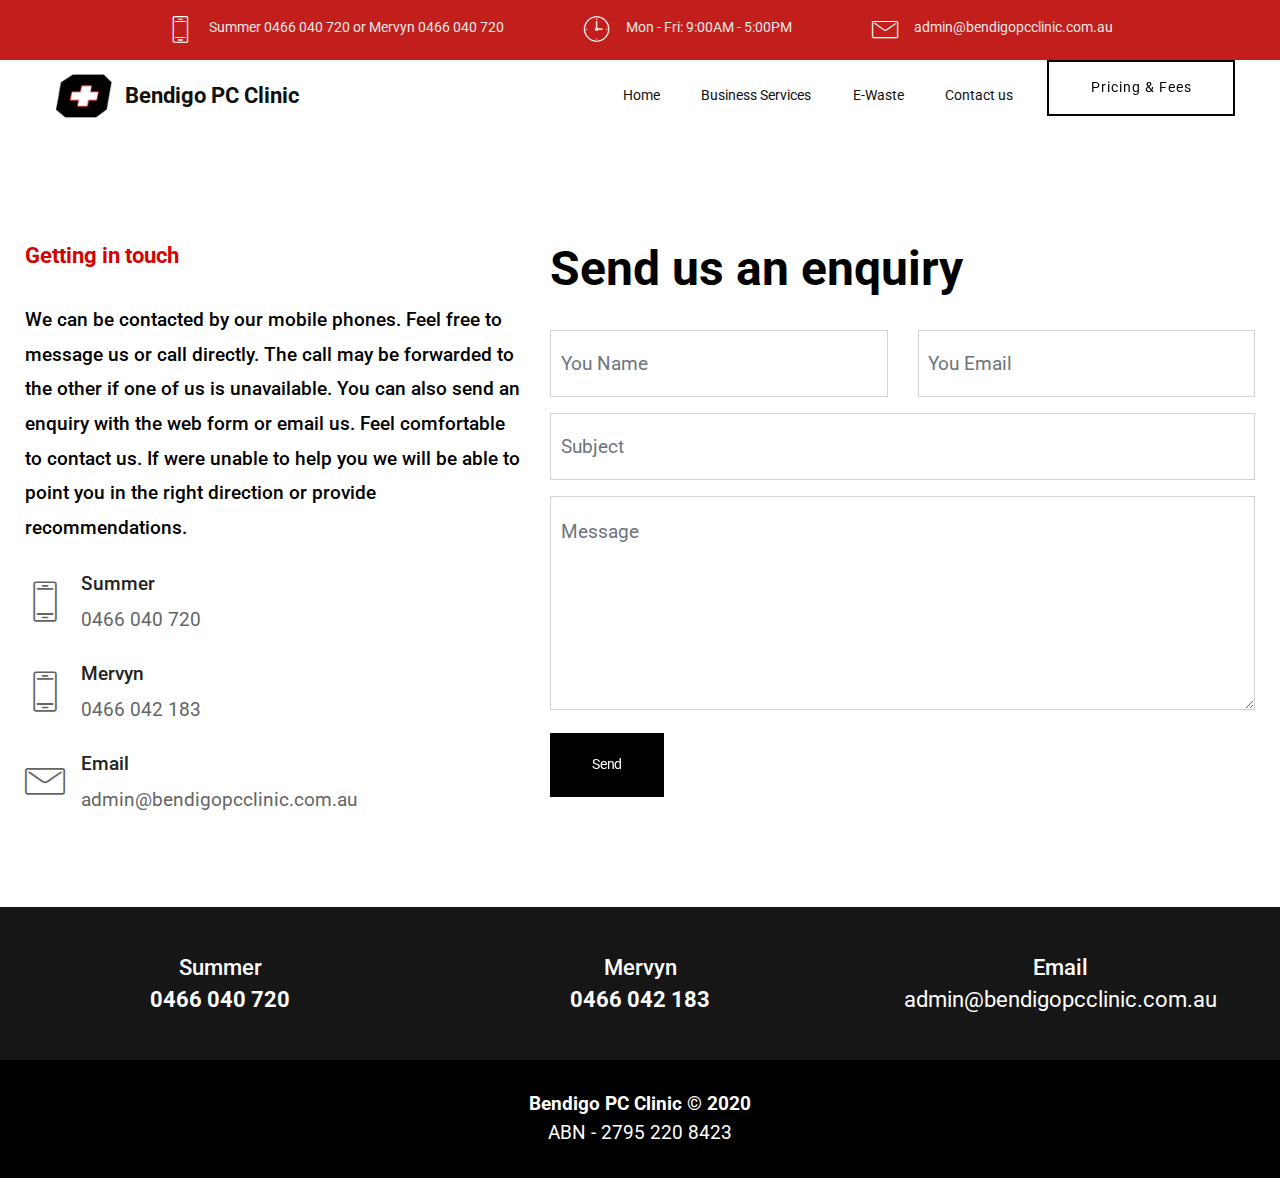
==== contact-us.html @ be0b391f "create github pages" ====
<!DOCTYPE html>
<html  >
<head>
  
  <meta charset="UTF-8">
  <meta http-equiv="X-UA-Compatible" content="IE=edge">
  
  <meta name="viewport" content="width=device-width, initial-scale=1, minimum-scale=1">
  <link rel="shortcut icon" href="assets/images/favicon-128x128.png" type="image/x-icon">
  <meta name="description" content="">
  
  
  <title>Contact our team | Bendigo PC Clinic</title>
  <link rel="stylesheet" href="assets/web/assets/mobirise-icons/mobirise-icons.css">
  <link rel="stylesheet" href="assets/tether/tether.min.css">
  <link rel="stylesheet" href="assets/bootstrap/css/bootstrap.min.css">
  <link rel="stylesheet" href="assets/bootstrap/css/bootstrap-grid.min.css">
  <link rel="stylesheet" href="assets/bootstrap/css/bootstrap-reboot.min.css">
  <link rel="stylesheet" href="assets/dropdown/css/style.css">
  <link rel="stylesheet" href="assets/theme/css/style.css">
  <link rel="stylesheet" href="assets/recaptcha.css">
  <link rel="preload" as="style" href="assets/mobirise/css/mbr-additional.css"><link rel="stylesheet" href="assets/mobirise/css/mbr-additional.css" type="text/css">
  
  
  
  
</head>
<body>
  
  <section class="extMenu5 menu cid-sizGTC4xl1" once="menu" id="extMenu2-3p">

    

    <nav class="navbar navbar-dropdown align-items-center navbar-fixed-top navbar-toggleable-sm">
        <div class="menu-content-top">



            <div class="menu-content-right">
                <div class="info-widget">
                    <span class="widget-icon mbr-iconfont mbri-mobile2" style="color: rgb(255, 255, 255); fill: rgb(255, 255, 255);"></span>
                    <div class="widget-content display-4">
                        <p class="widget-title mbr-fonts-style display-4">Summer 0466 040 720 or Mervyn 0466 040 720</p>
                    </div>
                </div>
                <div class="info-widget">
                    <span class="widget-icon mbr-iconfont mbri-clock" style="color: rgb(255, 255, 255); fill: rgb(255, 255, 255);"></span>
                    <div class="widget-content display-4">
                        <p class="widget-title mbr-fonts-style display-4">Mon - Fri: 9:00AM - 5:00PM</p>
                    </div>
                </div>
                <div class="info-widget">
                    <span class="widget-icon mbr-iconfont mbri-letter" style="color: rgb(255, 255, 255); fill: rgb(255, 255, 255);"></span>
                    <div class="widget-content mbr-fonts-style">
                        <p class="widget-title display-4">admin@bendigopcclinic.com.au</p>
                    </div>
                </div>

                











            </div>
        </div>
        <div class="menu-bottom">


            <div class="menu-logo">
                <div class="navbar-brand">
                    <span class="navbar-logo">
                        <a href="#">
                            <img src="assets/images/favicon-128x128.png" alt="" style="height: 3.5rem;">
                        </a>
                    </span>
                    <span class="navbar-caption-wrap"><a href="index.html" class="brand-name mbr-black text-black mbr-bold text-primary display-5">Bendigo PC Clinic</a></span>
                </div>
            </div>



            <div class="collapse navbar-collapse" id="navbarSupportedContent">
                <ul class="navbar-nav nav-dropdown js-float-line" data-app-modern-menu="true"><li class="nav-item">
                        <a class="nav-link link mbr-black text-black text-primary display-4" href="index.html">
                            Home</a>
                    </li>
                    

                    

                    <li class="nav-item"><a class="nav-link link mbr-black text-black text-primary display-4" href="managed-services.html">Business Services</a></li>
                    <li class="nav-item"><a class="nav-link link mbr-black text-black text-primary display-4" href="e-waste.html">E-Waste</a></li>
                    <li class="nav-item">
                        <a class="nav-link link mbr-black text-black text-primary display-4" href="page6.html">
                            Contact us</a>
                    </li></ul>

                <div class="navbar-buttons mbr-section-btn"><a class="btn btn-md btn-primary-outline display-4" href="prices-and-fees.html"> Pricing &amp; Fees</a></div>

            </div>
            <button class="navbar-toggler " type="button" data-toggle="collapse" data-target="#navbarSupportedContent" aria-controls="navbarSupportedContent" aria-expanded="false" aria-label="Toggle navigation">
                <div class="hamburger">
                    <span></span>
                    <span></span>
                    <span></span>
                    <span></span>
                </div>
            </button>







        </div>
    </nav>
</section>

<section class="extForm cid-siX5yxabyw" id="extForm21-3u">

    

    
    <div class="container">
        <div class="row justify-content-center">

            <div class="col-lg-5 col-md-12 col-sm-12 align-center">
                <h2 class="title1 mbr-fonts-style mbr-bold display-5">
                    Getting in touch</h2>
                <h3 class="mbr-section-subtitle mbr-fonts-style display-7">We can be contacted by our mobile phones. Feel free to message us or call directly. The call may be forwarded to the other if one of us is unavailable. You can also send an enquiry with the web form or email us. Feel comfortable to contact us. If were unable to help you we will be able to point you in the right direction or provide recommendations.</h3>

                <div class="ico-box">
                    <span class="pr-3 mbr-iconfont mbr-iconfont-social icon mbri-mobile2"></span>
                    <div>
                        <h4 class="mbr-fonts-style type display-7">Summer</h4>
                        <p class="mbr-fonts-style content display-7">
                            0466 040 720&nbsp; &nbsp; &nbsp; &nbsp; &nbsp; &nbsp; &nbsp;</p>
                    </div>
                </div>


                <div class="ico-box">
                    <span class="pr-3 mbr-iconfont mbr-iconfont-social icon mbri-mobile2"></span>
                    <div>
                        <h4 class="mbr-fonts-style type display-7">Mervyn</h4>
                        <p class="mbr-fonts-style content display-7">
                            0466 042 183&nbsp; &nbsp; &nbsp; &nbsp; &nbsp; &nbsp;</p>
                    </div>
                </div>


                <div class="ico-box">
                    <span class="pr-3 mbr-iconfont mbr-iconfont-social icon mbri-letter"></span>
                    <div>
                        <h4 class="mbr-fonts-style type display-7">Email</h4>
                        <p class="mbr-fonts-style content display-7">
                            admin@bendigopcclinic.com.au</p>
                    </div>
                </div>


            </div>




            <div class="col-lg-7 col-md-12 col-sm-12 align-left">
                <h2 class="title2 mbr-fonts-style mbr-bold display-2">
                    Send us an enquiry</h2>
                <div data-form-type="formoid">
                    <!---Formbuilder Form--->
                    <form action="https://mobirise.eu/" method="POST" class="mbr-form form-with-styler" data-form-title="Mobirise Form"><input type="hidden" name="email" data-form-email="true" value="D14ShxLPs2wo4+4PolYBcCFWt1PRg6qo9veFoO/crl4aTTWgiDTzRCShTAbkhNbRXZo/edVkpoVzOc4ZkZL/r80SFGCT2CKNAIBQU8fPBrcqGKm8tf2fCTn8msDH0nmN">
                        <div class="row">
                            <div hidden="hidden" data-form-alert="" class="alert alert-success col-12">Thanks for filling out the form!</div>
                            <div hidden="hidden" data-form-alert-danger="" class="alert alert-danger col-12">
                            </div>
                        </div>
                        <div class="dragArea row">
                            <div class="col-md-6  form-group" data-for="name">
                                <input type="text" name="name" placeholder="You Name" data-form-field="Name" required="required" class="form-control display-7" id="name-extForm21-3u">
                            </div>
                            <div class="col-md-6  form-group" data-for="email">
                                <input type="email" name="email" placeholder="You Email" data-form-field="Email" required="required" class="form-control display-7" id="email-extForm21-3u">
                            </div>
                            <div data-for="phone" class="col-md-12  form-group">
                                <input type="tel" name="phone" placeholder="Subject" data-form-field="Phone" class="form-control display-7" id="phone-extForm21-3u">
                            </div>
                            <div data-for="message" class="col-md-12 form-group ">
                                <textarea name="message" placeholder="Message" data-form-field="Message" class="form-control display-7" id="message-extForm21-3u"></textarea>
                            </div>
                            <div class="col-md-12 input-group-btn"><button type="submit" class="btn btn-form btn-primary display-4">Send</button></div>
                        </div>
                    </form><!---Formbuilder Form--->
                </div>
            </div>
        </div>
    </div>
</section>

<section class="features1 cid-siX3d0xVXm" id="content3-3s">

    

    
    <div class="container">
        <div class="row">
            <div class="card col-12 col-md-6 col-lg-4">
              <div class="card-box">
                <a href="#" class="text-white mbr-bold"></a><h4 class="card-title align-center mbr-fonts-style display-5">Summer<br><span style="font-weight: normal;"><a href="tel:0466 040 720" class="text-white mbr-bold">0466 040 720</a></span></h4></div>
            </div>

            <div class="card col-12 col-md-6 col-lg-4">
                <div class="card-box">
                  <a href="#" class="text-white mbr-bold"></a><h4 class="card-title align-center mbr-fonts-style display-5">Mervyn<br> <span class="mbr-regular"><a href="tel:0466 042 183" class="text-white mbr-bold">0466 042 183</a></span></h4></div>
            </div>
            <div class="card col-12 col-md-6 col-lg-4">
              <div class="card-box">
                  <a href="#" class="text-white mbr-bold"></a><h4 class="card-title align-center mbr-fonts-style display-5">Email<br> <span class="mbr-regular"><a href="mailto:admin@bendigopcclinic.com.au" class="text-white">admin@bendigopcclinic.com.au</a></span></h4></div>
            </div>

            

        </div>

    </div>

</section>

<section once="footers" class="cid-siX3r8jSty" id="footer1-3t">

    

    

    <div class="container">
      <div class="row">
        <div class="media-container-row mbr-white col-lg-12">
          <div class="row-copirayt col-sm-12 col-md-12 col-lg-12">
            <p class="mbr-text mb-0 mbr-fonts-style mbr-white align-center display-7"><strong>Bendigo PC Clinic © 2020</strong><br>ABN - 2795 220 8423<br></p>
          </div>
        </div>
    </div>
  </div>
</section>


<script src="assets/web/assets/jquery/jquery.min.js"></script>
  <script src="assets/popper/popper.min.js"></script>
  <script src="assets/tether/tether.min.js"></script>
  <script src="assets/bootstrap/js/bootstrap.min.js"></script>
  <script src="assets/smoothscroll/smooth-scroll.js"></script>
  <script src="assets/dropdown/js/nav-dropdown.js"></script>
  <script src="assets/dropdown/js/navbar-dropdown.js"></script>
  <script src="assets/touchswipe/jquery.touch-swipe.min.js"></script>
  <script src="assets/theme/js/script.js"></script>
  <script src="assets/formoid.min.js"></script>
  
  
  
</body>
</html>
---- assets/web/assets/mobirise-icons/mobirise-icons.css ----
@font-face {
  font-family: 'MobiriseIcons';
  src:  url('mobirise-icons.eot?spat4u');
  src:  url('mobirise-icons.eot?spat4u#iefix') format('embedded-opentype'),
    url('mobirise-icons.ttf?spat4u') format('truetype'),
    url('mobirise-icons.woff?spat4u') format('woff'),
    url('mobirise-icons.svg?spat4u#MobiriseIcons') format('svg');
  font-weight: normal;
  font-style: normal;
  font-display: swap;
}

[class^="mbri-"], [class*=" mbri-"] {
  /* use !important to prevent issues with browser extensions that change fonts */
  font-family: MobiriseIcons !important;
  speak: none;
  font-style: normal;
  font-weight: normal;
  font-variant: normal;
  text-transform: none;
  line-height: 1;

  /* Better Font Rendering =========== */
  -webkit-font-smoothing: antialiased;
  -moz-osx-font-smoothing: grayscale;
}

.mbri-add-submenu:before {
  content: "\e900";
}
.mbri-alert:before {
  content: "\e901";
}
.mbri-align-center:before {
  content: "\e902";
}
.mbri-align-justify:before {
  content: "\e903";
}
.mbri-align-left:before {
  content: "\e904";
}
.mbri-align-right:before {
  content: "\e905";
}
.mbri-android:before {
  content: "\e906";
}
.mbri-apple:before {
  content: "\e907";
}
.mbri-arrow-down:before {
  content: "\e908";
}
.mbri-arrow-next:before {
  content: "\e909";
}
.mbri-arrow-prev:before {
  content: "\e90a";
}
.mbri-arrow-up:before {
  content: "\e90b";
}
.mbri-bold:before {
  content: "\e90c";
}
.mbri-bookmark:before {
  content: "\e90d";
}
.mbri-bootstrap:before {
  content: "\e90e";
}
.mbri-briefcase:before {
  content: "\e90f";
}
.mbri-browse:before {
  content: "\e910";
}
.mbri-bulleted-list:before {
  content: "\e911";
}
.mbri-calendar:before {
  content: "\e912";
}
.mbri-camera:before {
  content: "\e913";
}
.mbri-cart-add:before {
  content: "\e914";
}
.mbri-cart-full:before {
  content: "\e915";
}
.mbri-cash:before {
  content: "\e916";
}
.mbri-change-style:before {
  content: "\e917";
}
.mbri-chat:before {
  content: "\e918";
}
.mbri-clock:before {
  content: "\e919";
}
.mbri-close:before {
  content: "\e91a";
}
.mbri-cloud:before {
  content: "\e91b";
}
.mbri-code:before {
  content: "\e91c";
}
.mbri-contact-form:before {
  content: "\e91d";
}
.mbri-credit-card:before {
  content: "\e91e";
}
.mbri-cursor-click:before {
  content: "\e91f";
}
.mbri-cust-feedback:before {
  content: "\e920";
}
.mbri-database:before {
  content: "\e921";
}
.mbri-delivery:before {
  content: "\e922";
}
.mbri-desktop:before {
  content: "\e923";
}
.mbri-devices:before {
  content: "\e924";
}
.mbri-down:before {
  content: "\e925";
}
.mbri-download:before {
  content: "\e989";
}
.mbri-drag-n-drop:before {
  content: "\e927";
}
.mbri-drag-n-drop2:before {
  content: "\e928";
}
.mbri-edit:before {
  content: "\e929";
}
.mbri-edit2:before {
  content: "\e92a";
}
.mbri-error:before {
  content: "\e92b";
}
.mbri-extension:before {
  content: "\e92c";
}
.mbri-features:before {
  content: "\e92d";
}
.mbri-file:before {
  content: "\e92e";
}
.mbri-flag:before {
  content: "\e92f";
}
.mbri-folder:before {
  content: "\e930";
}
.mbri-gift:before {
  content: "\e931";
}
.mbri-github:before {
  content: "\e932";
}
.mbri-globe:before {
  content: "\e933";
}
.mbri-globe-2:before {
  content: "\e934";
}
.mbri-growing-chart:before {
  content: "\e935";
}
.mbri-hearth:before {
  content: "\e936";
}
.mbri-help:before {
  content: "\e937";
}
.mbri-home:before {
  content: "\e938";
}
.mbri-hot-cup:before {
  content: "\e939";
}
.mbri-idea:before {
  content: "\e93a";
}
.mbri-image-gallery:before {
  content: "\e93b";
}
.mbri-image-slider:before {
  content: "\e93c";
}
.mbri-info:before {
  content: "\e93d";
}
.mbri-italic:before {
  content: "\e93e";
}
.mbri-key:before {
  content: "\e93f";
}
.mbri-laptop:before {
  content: "\e940";
}
.mbri-layers:before {
  content: "\e941";
}
.mbri-left-right:before {
  content: "\e942";
}
.mbri-left:before {
  content: "\e943";
}
.mbri-letter:before {
  content: "\e944";
}
.mbri-like:before {
  content: "\e945";
}
.mbri-link:before {
  content: "\e946";
}
.mbri-lock:before {
  content: "\e947";
}
.mbri-login:before {
  content: "\e948";
}
.mbri-logout:before {
  content: "\e949";
}
.mbri-magic-stick:before {
  content: "\e94a";
}
.mbri-map-pin:before {
  content: "\e94b";
}
.mbri-menu:before {
  content: "\e94c";
}
.mbri-mobile:before {
  content: "\e94d";
}
.mbri-mobile2:before {
  content: "\e94e";
}
.mbri-mobirise:before {
  content: "\e94f";
}
.mbri-more-horizontal:before {
  content: "\e950";
}
.mbri-more-vertical:before {
  content: "\e951";
}
.mbri-music:before {
  content: "\e952";
}
.mbri-new-file:before {
  content: "\e953";
}
.mbri-numbered-list:before {
  content: "\e954";
}
.mbri-opened-folder:before {
  content: "\e955";
}
.mbri-pages:before {
  content: "\e956";
}
.mbri-paper-plane:before {
  content: "\e957";
}
.mbri-paperclip:before {
  content: "\e958";
}
.mbri-photo:before {
  content: "\e959";
}
.mbri-photos:before {
  content: "\e95a";
}
.mbri-pin:before {
  content: "\e95b";
}
.mbri-play:before {
  content: "\e95c";
}
.mbri-plus:before {
  content: "\e95d";
}
.mbri-preview:before {
  content: "\e95e";
}
.mbri-print:before {
  content: "\e95f";
}
.mbri-protect:before {
  content: "\e960";
}
.mbri-question:before {
  content: "\e961";
}
.mbri-quote-left:before {
  content: "\e962";
}
.mbri-quote-right:before {
  content: "\e963";
}
.mbri-refresh:before {
  content: "\e964";
}
.mbri-responsive:before {
  content: "\e965";
}
.mbri-right:before {
  content: "\e966";
}
.mbri-rocket:before {
  content: "\e967";
}
.mbri-sad-face:before {
  content: "\e968";
}
.mbri-sale:before {
  content: "\e969";
}
.mbri-save:before {
  content: "\e96a";
}
.mbri-search:before {
  content: "\e96b";
}
.mbri-setting:before {
  content: "\e96c";
}
.mbri-setting2:before {
  content: "\e96d";
}
.mbri-setting3:before {
  content: "\e96e";
}
.mbri-share:before {
  content: "\e96f";
}
.mbri-shopping-bag:before {
  content: "\e970";
}
.mbri-shopping-basket:before {
  content: "\e971";
}
.mbri-shopping-cart:before {
  content: "\e972";
}
.mbri-sites:before {
  content: "\e973";
}
.mbri-smile-face:before {
  content: "\e974";
}
.mbri-speed:before {
  content: "\e975";
}
.mbri-star:before {
  content: "\e976";
}
.mbri-success:before {
  content: "\e977";
}
.mbri-sun:before {
  content: "\e978";
}
.mbri-sun2:before {
  content: "\e979";
}
.mbri-tablet:before {
  content: "\e97a";
}
.mbri-tablet-vertical:before {
  content: "\e97b";
}
.mbri-target:before {
  content: "\e97c";
}
.mbri-timer:before {
  content: "\e97d";
}
.mbri-to-ftp:before {
  content: "\e97e";
}
.mbri-to-local-drive:before {
  content: "\e97f";
}
.mbri-touch-swipe:before {
  content: "\e980";
}
.mbri-touch:before {
  content: "\e981";
}
.mbri-trash:before {
  content: "\e982";
}
.mbri-underline:before {
  content: "\e983";
}
.mbri-unlink:before {
  content: "\e984";
}
.mbri-unlock:before {
  content: "\e985";
}
.mbri-up-down:before {
  content: "\e986";
}
.mbri-up:before {
  content: "\e987";
}
.mbri-update:before {
  content: "\e988";
}
.mbri-upload:before {
 content: "\e926"; 
}
.mbri-user:before {
  content: "\e98a";
}
.mbri-user2:before {
  content: "\e98b";
}
.mbri-users:before {
  content: "\e98c";
}
.mbri-video:before {
  content: "\e98d";
}
.mbri-video-play:before {
  content: "\e98e";
}
.mbri-watch:before {
  content: "\e98f";
}
.mbri-website-theme:before {
  content: "\e990";
}
.mbri-wifi:before {
  content: "\e991";
}
.mbri-windows:before {
  content: "\e992";
}
.mbri-zoom-out:before {
  content: "\e993";
}
.mbri-redo:before {
  content: "\e994";
}
.mbri-undo:before {
  content: "\e995";
}
---- assets/dropdown/css/style.css ----
.navbar-dropdown {
  left: 0;
  padding: 0;
  position: absolute;
  right: 0;
  top: 0;
  transition: all 0.45s ease;
  z-index: 1030;
  background: #282828; }
  .navbar-dropdown .navbar-logo {
    margin-right: 0.8rem;
    transition: margin 0.3s ease-in-out;
    vertical-align: middle; }
    .navbar-dropdown .navbar-logo img {
      height: 3.125rem;
      transition: all 0.3s ease-in-out; }
    .navbar-dropdown .navbar-logo.mbr-iconfont {
      font-size: 3.125rem;
      line-height: 3.125rem; }
  .navbar-dropdown .navbar-caption {
    font-weight: 700;
    white-space: normal;
    vertical-align: -4px;
    line-height: 3.125rem !important; }
    .navbar-dropdown .navbar-caption, .navbar-dropdown .navbar-caption:hover {
      color: inherit;
      text-decoration: none; }
  .navbar-dropdown .mbr-iconfont + .navbar-caption {
    vertical-align: -1px; }
  .navbar-dropdown.navbar-fixed-top {
    position: fixed; }
  .navbar-dropdown .navbar-brand span {
    vertical-align: -4px; }
  .navbar-dropdown.bg-color.transparent {
    background: none; }
  .navbar-dropdown.navbar-short .navbar-brand {
    padding: 0.625rem 0; }
    .navbar-dropdown.navbar-short .navbar-brand span {
      vertical-align: -1px; }
  .navbar-dropdown.navbar-short .navbar-caption {
    line-height: 2.375rem !important;
    vertical-align: -2px; }
  .navbar-dropdown.navbar-short .navbar-logo {
    margin-right: 0.5rem; }
    .navbar-dropdown.navbar-short .navbar-logo img {
      height: 2.375rem; }
    .navbar-dropdown.navbar-short .navbar-logo.mbr-iconfont {
      font-size: 2.375rem;
      line-height: 2.375rem; }
  .navbar-dropdown.navbar-short .mbr-table-cell {
    height: 3.625rem; }
  .navbar-dropdown .navbar-close {
    left: 0.6875rem;
    position: fixed;
    top: 0.75rem;
    z-index: 1000; }
  .navbar-dropdown .hamburger-icon {
    content: "";
    display: inline-block;
    vertical-align: middle;
    width: 16px;
    -webkit-box-shadow: 0 -6px 0 1px #282828,0 0 0 1px #282828,0 6px 0 1px #282828;
    -moz-box-shadow: 0 -6px 0 1px #282828,0 0 0 1px #282828,0 6px 0 1px #282828;
    box-shadow: 0 -6px 0 1px #282828,0 0 0 1px #282828,0 6px 0 1px #282828; }

.dropdown-menu .dropdown-toggle[data-toggle="dropdown-submenu"]::after {
  border-bottom: 0.35em solid transparent;
  border-left: 0.35em solid;
  border-right: 0;
  border-top: 0.35em solid transparent;
  margin-left: 0.3rem; }

.dropdown-menu .dropdown-item:focus {
  outline: 0; }

.nav-dropdown {
  font-size: 0.75rem;
  font-weight: 500;
  height: auto !important; }
  .nav-dropdown .nav-btn {
    padding-left: 1rem; }
  .nav-dropdown .link {
    margin: .667em 1.667em;
    font-weight: 500;
    padding: 0;
    transition: color .2s ease-in-out; }
    .nav-dropdown .link.dropdown-toggle {
      margin-right: 2.583em; }
      .nav-dropdown .link.dropdown-toggle::after {
        margin-left: .25rem;
        border-top: 0.35em solid;
        border-right: 0.35em solid transparent;
        border-left: 0.35em solid transparent;
        border-bottom: 0; }
      .nav-dropdown .link.dropdown-toggle[aria-expanded="true"] {
        margin: 0;
        padding: 0.667em 3.263em  0.667em 1.667em; }
  .nav-dropdown .link::after,
  .nav-dropdown .dropdown-item::after {
    color: inherit; }
  .nav-dropdown .btn {
    font-size: 0.75rem;
    font-weight: 700;
    letter-spacing: 0;
    margin-bottom: 0;
    padding-left: 1.25rem;
    padding-right: 1.25rem; }
  .nav-dropdown .dropdown-menu {
    border-radius: 0;
    border: 0;
    left: 0;
    margin: 0;
    padding-bottom: 1.25rem;
    padding-top: 1.25rem;
    position: relative; }
  .nav-dropdown .dropdown-submenu {
    margin-left: 0.125rem;
    top: 0; }
  .nav-dropdown .dropdown-item {
    font-weight: 500;
    line-height: 2;
    padding: 0.3846em 4.615em 0.3846em 1.5385em;
    position: relative;
    transition: color .2s ease-in-out, background-color .2s ease-in-out; }
    .nav-dropdown .dropdown-item::after {
      margin-top: -0.3077em;
      position: absolute;
      right: 1.1538em;
      top: 50%; }
    .nav-dropdown .dropdown-item:focus, .nav-dropdown .dropdown-item:hover {
      background: none; }

@media (max-width: 767px) {
  .nav-dropdown.navbar-toggleable-sm {
    bottom: 0;
    display: none;
    left: 0;
    overflow-x: hidden;
    position: fixed;
    top: 0;
    transform: translateX(-100%);
    -ms-transform: translateX(-100%);
    -webkit-transform: translateX(-100%);
    width: 18.75rem;
    z-index: 999; } }
.nav-dropdown.navbar-toggleable-xl {
  bottom: 0;
  display: none;
  left: 0;
  overflow-x: hidden;
  position: fixed;
  top: 0;
  transform: translateX(-100%);
  -ms-transform: translateX(-100%);
  -webkit-transform: translateX(-100%);
  width: 18.75rem;
  z-index: 999; }

.nav-dropdown-sm {
  display: block !important;
  overflow-x: hidden;
  overflow: auto;
  padding-top: 3.875rem; }
  .nav-dropdown-sm::after {
    content: "";
    display: block;
    height: 3rem;
    width: 100%; }
  .nav-dropdown-sm.collapse.in ~ .navbar-close {
    display: block !important; }
  .nav-dropdown-sm.collapsing, .nav-dropdown-sm.collapse.in {
    transform: translateX(0);
    -ms-transform: translateX(0);
    -webkit-transform: translateX(0);
    transition: all 0.25s ease-out;
    -webkit-transition: all 0.25s ease-out;
    background: #282828; }
  .nav-dropdown-sm.collapsing[aria-expanded="false"] {
    transform: translateX(-100%);
    -ms-transform: translateX(-100%);
    -webkit-transform: translateX(-100%); }
  .nav-dropdown-sm .nav-item {
    display: block;
    margin-left: 0 !important;
    padding-left: 0; }
  .nav-dropdown-sm .link,
  .nav-dropdown-sm .dropdown-item {
    border-top: 1px dotted rgba(255, 255, 255, 0.1);
    font-size: 0.8125rem;
    line-height: 1.6;
    margin: 0 !important;
    padding: 0.875rem 2.4rem 0.875rem 1.5625rem !important;
    position: relative;
    white-space: normal; }
    .nav-dropdown-sm .link:focus, .nav-dropdown-sm .link:hover,
    .nav-dropdown-sm .dropdown-item:focus,
    .nav-dropdown-sm .dropdown-item:hover {
      background: rgba(0, 0, 0, 0.2) !important;
      color: #c0a375; }
  .nav-dropdown-sm .nav-btn {
    position: relative;
    padding: 1.5625rem 1.5625rem 0 1.5625rem; }
    .nav-dropdown-sm .nav-btn::before {
      border-top: 1px dotted rgba(255, 255, 255, 0.1);
      content: "";
      left: 0;
      position: absolute;
      top: 0;
      width: 100%; }
    .nav-dropdown-sm .nav-btn + .nav-btn {
      padding-top: 0.625rem; }
      .nav-dropdown-sm .nav-btn + .nav-btn::before {
        display: none; }
  .nav-dropdown-sm .btn {
    padding: 0.625rem 0; }
  .nav-dropdown-sm .dropdown-toggle[data-toggle="dropdown-submenu"]::after {
    margin-left: .25rem;
    border-top: 0.35em solid;
    border-right: 0.35em solid transparent;
    border-left: 0.35em solid transparent;
    border-bottom: 0; }
  .nav-dropdown-sm .dropdown-toggle[data-toggle="dropdown-submenu"][aria-expanded="true"]::after {
    border-top: 0;
    border-right: 0.35em solid transparent;
    border-left: 0.35em solid transparent;
    border-bottom: 0.35em solid; }
  .nav-dropdown-sm .dropdown-menu {
    margin: 0;
    padding: 0;
    position: relative;
    top: 0;
    left: 0;
    width: 100%;
    border: 0;
    float: none;
    border-radius: 0;
    background: none; }
  .nav-dropdown-sm .dropdown-submenu {
    left: 100%;
    margin-left: 0.125rem;
    margin-top: -1.25rem;
    top: 0; }

.navbar-toggleable-sm .nav-dropdown .dropdown-menu {
  position: absolute; }

.navbar-toggleable-sm .nav-dropdown .dropdown-submenu {
  left: 100%;
  margin-left: 0.125rem;
  margin-top: -1.25rem;
  top: 0; }

.navbar-toggleable-sm.opened .nav-dropdown .dropdown-menu {
  position: relative; }

.navbar-toggleable-sm.opened .nav-dropdown .dropdown-submenu {
  left: 0;
  margin-left: 00rem;
  margin-top: 0rem;
  top: 0; }

.is-builder .nav-dropdown.collapsing {
  transition: none !important; }

/*# sourceMappingURL=style.css.map */
---- assets/theme/css/style.css ----
section {
  background-color: #eeeeee;
}

.form-control:focus {
  box-shadow: none;
}

:focus {
  outline: none;
}

section,
.container,
.container-fluid {
  position: relative;
  word-wrap: break-word;
}

a.mbr-iconfont:hover {
  text-decoration: none;
}

.article .lead p,
.article .lead ul,
.article .lead ol,
.article .lead pre,
.article .lead blockquote {
  margin-bottom: 0;
}

a {
  font-style: normal;
  font-weight: 400;
  cursor: pointer;
}

a, a:hover {
  text-decoration: none;
}

figure {
  margin-bottom: 0;
}

body {
  color: #747474;
}

h1,
h2,
h3,
h4,
h5,
h6,
.h1,
.h2,
.h3,
.h4,
.h5,
.h6,
.display-1,
.display-2,
.display-3,
.display-4 {
  line-height: 1;
  word-break: break-word;
  word-wrap: break-word;
}

b,
strong {
  font-weight: bold;
}

blockquote {
  padding: 10px 0 10px 20px;
  position: relative;
  border-left: 2px solid;
  border-color: #ff3366;
}

input:-webkit-autofill, input:-webkit-autofill:hover, input:-webkit-autofill:focus, input:-webkit-autofill:active {
  transition-delay: 9999s;
  transition-property: background-color, color;
}

textarea[type="hidden"] {
  display: none;
}

body {
  position: relative;
}

section {
  background-position: 50% 50%;
  background-repeat: no-repeat;
  background-size: cover;
}

section .mbr-background-video,
section .mbr-background-video-preview {
  position: absolute;
  bottom: 0;
  left: 0;
  right: 0;
  top: 0;
}

.hidden {
  visibility: hidden;
}

.mbr-z-index20 {
  z-index: 20;
}

/*! Base colors */
.mbr-white {
  color: #ffffff;
}

.mbr-black {
  color: #101010;
}

.mbr-bg-white {
  background-color: #ffffff;
}

.mbr-bg-black {
  background-color: #000000;
}

/*! Text-aligns */
.align-left {
  text-align: left;
}

.align-center {
  text-align: center;
}

.align-right {
  text-align: right;
}

@media (max-width: 767px) {
  .align-left,
  .align-center,
  .align-right,
  .mbr-section-btn,
  .mbr-section-title {
    text-align: left;
  }
}

/*! Font-weight  */
.mbr-light {
  font-weight: 300;
}

.mbr-regular {
  font-weight: 400;
}

.mbr-semibold {
  font-weight: 500;
}

.mbr-bold {
  font-weight: 700;
}

/*! Media.text-black:hover, a.text-black:focus */
.media-size-item {
  -moz-flex: 1 1 auto;
  -o-flex: 1 1 auto;
  flex: 1 1 auto;
}

.media-content {
  flex-basis: 100%;
}

.media-container-row {
  display: flex;
  flex-direction: row;
  flex-wrap: wrap;
  justify-content: center;
  align-content: center;
  align-items: start;
}

.media-container-row .media-size-item {
  width: 400px;
}

.media-container-column {
  display: flex;
  flex-direction: column;
  flex-wrap: wrap;
  justify-content: center;
  align-content: center;
  align-items: stretch;
}

.media-container-column > * {
  width: 100%;
}

@media (min-width: 992px) {
  .media-container-row {
    flex-wrap: nowrap;
  }
}

figure {
  overflow: hidden;
}

figure[mbr-media-size] {
  transition: width 0.1s;
}

.mbr-figure img,
.mbr-figure iframe {
  display: block;
  width: 100%;
}

.card {
  background-color: transparent;
  border: none;
}

.card-box {
  width: 100%;
}

.card-img {
  flex-shrink: 0;
  -webkit-flex-shrink: 0;
}

.media {
  max-width: 100%;
  margin: 0 auto;
}

.mbr-figure {
  -ms-grid-row-align: center;
  align-self: center;
}

.media-container > div {
  max-width: 100%;
}

.mbr-figure img,
.card-img img {
  width: 100%;
}

@media (max-width: 991px) {
  .media-size-item {
    width: auto !important;
  }
  .media {
    width: auto;
  }
  .mbr-figure {
    width: 100% !important;
  }
}

/*! Buttons */
.mbr-section-btn {
  margin-left: 0rem;
  margin-right: 0rem;
  font-size: 0;
}

nav .mbr-section-btn {
  margin-left: 0rem;
  margin-right: 0rem;
}

/*! Btn icon margin */
.btn .mbr-iconfont,
.btn.btn-sm .mbr-iconfont {
  cursor: pointer;
  margin-right: 0.5rem;
}

.btn.btn-md .mbr-iconfont,
.btn.btn-md .mbr-iconfont {
  margin-right: 0.8rem;
}

.mbr-regular {
  font-weight: 400;
}

.mbr-semibold {
  font-weight: 500;
}

.mbr-bold {
  font-weight: 700;
}

[type="submit"] {
  -webkit-appearance: none;
}

/*! Full-screen */
.mbr-fullscreen .mbr-overlay {
  min-height: 100vh;
}

.mbr-fullscreen {
  display: flex;
  display: -moz-flex;
  display: -ms-flex;
  display: -o-flex;
  align-items: center;
  -webkit-align-items: center;
  min-height: 100vh;
  padding-top: 3rem;
  padding-bottom: 3rem;
}

/*! Map */
.map {
  height: 25rem;
  position: relative;
}

.map iframe {
  width: 100%;
  height: 100%;
}

/* Form */
.form-asterisk {
  font-family: initial;
  position: absolute;
  top: -2px;
  font-weight: normal;
}

/*! Scroll to top arrow */
.mbr-arrow-up {
  bottom: 25px;
  right: 90px;
  position: fixed;
  text-align: right;
  z-index: 5000;
  color: #ffffff;
  font-size: 32px;
  transform: rotate(180deg);
  -webkit-transform: rotate(180deg);
}

.mbr-arrow-up a {
  background: rgba(0, 0, 0, 0.2);
  border-radius: 3px;
  color: #fff;
  display: inline-block;
  height: 60px;
  width: 60px;
  outline-style: none !important;
  position: relative;
  text-decoration: none;
  transition: all .3s ease-in-out;
  cursor: pointer;
  text-align: center;
}

.mbr-arrow-up a:hover {
  background-color: rgba(0, 0, 0, 0.4);
}

.mbr-arrow-up a i {
  line-height: 60px;
}

.mbr-arrow-up-icon {
  display: block;
  color: #fff;
}

.mbr-arrow-up-icon::before {
  content: "\203a";
  display: inline-block;
  font-family: serif;
  font-size: 32px;
  line-height: 1;
  font-style: normal;
  position: relative;
  top: 6px;
  left: -4px;
  -webkit-transform: rotate(-90deg);
  transform: rotate(-90deg);
}

/*! Arrow Down */
.mbr-arrow {
  position: absolute;
  bottom: 45px;
  left: 50%;
  width: 60px;
  height: 60px;
  cursor: pointer;
  background-color: rgba(80, 80, 80, 0.5);
  border-radius: 50%;
  -webkit-transform: translateX(-50%);
  transform: translateX(-50%);
}

.mbr-arrow > a {
  display: inline-block;
  text-decoration: none;
  outline-style: none;
  -webkit-animation: arrowdown 1.7s ease-in-out infinite;
  animation: arrowdown 1.7s ease-in-out infinite;
}

.mbr-arrow > a > i {
  position: absolute;
  top: -2px;
  left: 15px;
  font-size: 2rem;
}

@keyframes arrowdown {
  0% {
    transform: translateY(0px);
    -webkit-transform: translateY(0px);
  }
  50% {
    transform: translateY(-5px);
    -webkit-transform: translateY(-5px);
  }
  100% {
    transform: translateY(0px);
    -webkit-transform: translateY(0px);
  }
}

@-webkit-keyframes arrowdown {
  0% {
    transform: translateY(0px);
    -webkit-transform: translateY(0px);
  }
  50% {
    transform: translateY(-5px);
    -webkit-transform: translateY(-5px);
  }
  100% {
    transform: translateY(0px);
    -webkit-transform: translateY(0px);
  }
}

@media (max-width: 500px) {
  .mbr-arrow-up {
    left: 50%;
    right: auto;
    transform: translateX(-50%) rotate(180deg);
    -webkit-transform: translateX(-50%) rotate(180deg);
  }
}

/*Gradients animation*/
@keyframes gradient-animation {
  from {
    background-position: 0% 100%;
    -webkit-animation-timing-function: ease-in-out;
            animation-timing-function: ease-in-out;
  }
  to {
    background-position: 100% 0%;
    -webkit-animation-timing-function: ease-in-out;
            animation-timing-function: ease-in-out;
  }
}

@-webkit-keyframes gradient-animation {
  from {
    background-position: 0% 100%;
    -webkit-animation-timing-function: ease-in-out;
            animation-timing-function: ease-in-out;
  }
  to {
    background-position: 100% 0%;
    -webkit-animation-timing-function: ease-in-out;
            animation-timing-function: ease-in-out;
  }
}

.bg-gradient {
  background-size: 200% 200%;
  animation: gradient-animation 5s infinite alternate;
  -webkit-animation: gradient-animation 5s infinite alternate;
}

.menu .navbar-brand {
  display: -webkit-flex;
}

.menu .navbar-brand span {
  display: flex;
  display: -webkit-flex;
}

.menu .navbar-brand .navbar-caption-wrap {
  display: -webkit-flex;
}

.menu .navbar-brand .navbar-logo img {
  display: -webkit-flex;
}

@media (min-width: 768px) and (max-width: 991px) {
  .menu .navbar-toggleable-sm .navbar-nav {
    display: -ms-flexbox;
  }
}

@media (max-width: 991px) {
  .menu .navbar-collapse {
    max-height: 93.5vh;
  }
}

@media (min-width: 992px) {
  .menu .navbar-nav.nav-dropdown {
    display: -webkit-flex;
  }
  .menu .navbar-toggleable-sm .navbar-collapse {
    display: -webkit-flex !important;
  }
  .menu .collapsed .navbar-collapse {
    max-height: 93.5vh;
  }
  .menu .collapsed .navbar-collapse.show {
    overflow: auto;
  }
}

@media (max-width: 767px) {
  .menu .navbar-collapse {
    max-height: 80vh;
  }
}

.navbar {
  display: -webkit-flex;
  -webkit-flex-wrap: wrap;
  -webkit-align-items: center;
  -webkit-justify-content: space-between;
}

.navbar-collapse {
  -webkit-flex-basis: 100%;
  -webkit-flex-grow: 1;
  -webkit-align-items: center;
}

.nav {
  display: -webkit-flex;
  -webkit-flex-wrap: wrap;
}

.row {
  display: -webkit-flex;
  -webkit-flex-wrap: wrap;
}

.justify-content-center {
  -webkit-justify-content: center;
}

.form-inline {
  display: -webkit-flex;
  -webkit-align-items: center;
}

.card-wrapper {
  -webkit-flex: 1;
}

.carousel-control {
  z-index: 10;
  display: -webkit-flex;
  -webkit-align-items: center;
  -webkit-justify-content: center;
}

.carousel-controls {
  display: -webkit-flex;
}

.media {
  display: -webkit-flex;
}

.form-group:focus {
  outline: none;
}

.jq-selectbox__select {
  padding: 1.07em .5em;
  position: absolute;
  top: 0;
  left: 0;
  width: 100%;
}

.jq-selectbox__dropdown {
  position: absolute;
  top: 100%;
  left: 0 !important;
  width: 100% !important;
}

.jq-selectbox__trigger-arrow {
  -webkit-transform: translateY(-50%);
          transform: translateY(-50%);
}

.jq-selectbox li {
  padding: 1.07em .5em;
}

input[type="range"] {
  padding-left: 0 !important;
  padding-right: 0 !important;
}

.modal-dialog,
.modal-content {
  height: 100%;
}

.modal-dialog .carousel-inner {
  height: calc(100vh - 1.75rem);
}

@media (max-width: 575px) {
  .modal-dialog .carousel-inner {
    height: calc(100vh - 1rem);
  }
}

.carousel-item {
  text-align: center;
}

.carousel-item img {
  margin: auto;
}

.navbar-toggler {
  align-self: flex-start;
  padding: 0.25rem 0.75rem;
  font-size: 1.25rem;
  line-height: 1;
  background: transparent;
  border: 1px solid transparent;
  border-radius: 0.25rem;
}

.navbar-toggler:focus,
.navbar-toggler:hover {
  text-decoration: none;
}

.navbar-toggler-icon {
  display: inline-block;
  width: 1.5em;
  height: 1.5em;
  vertical-align: middle;
  content: "";
  background: no-repeat center center;
  background-size: 100% 100%;
}

.navbar-toggler-left {
  position: absolute;
  left: 1rem;
}

.navbar-toggler-right {
  position: absolute;
  right: 1rem;
}

@media (max-width: 575px) {
  .navbar-toggleable .navbar-nav .dropdown-menu {
    position: static;
    float: none;
  }
  .navbar-toggleable > .container {
    padding-right: 0;
    padding-left: 0;
  }
}

@media (min-width: 576px) {
  .navbar-toggleable {
    flex-direction: row;
    flex-wrap: nowrap;
    align-items: center;
  }
  .navbar-toggleable .navbar-nav {
    flex-direction: row;
  }
  .navbar-toggleable .navbar-nav .nav-link {
    padding-right: .5rem;
    padding-left: .5rem;
  }
  .navbar-toggleable > .container {
    display: flex;
    flex-wrap: nowrap;
    align-items: center;
  }
  .navbar-toggleable .navbar-collapse {
    display: flex !important;
    width: 100%;
  }
  .navbar-toggleable .navbar-toggler {
    display: none;
  }
}

@media (max-width: 767px) {
  .navbar-toggleable-sm .navbar-nav .dropdown-menu {
    position: static;
    float: none;
  }
  .navbar-toggleable-sm > .container {
    padding-right: 0;
    padding-left: 0;
  }
}

@media (min-width: 768px) {
  .navbar-toggleable-sm {
    flex-direction: row;
    flex-wrap: nowrap;
    align-items: center;
  }
  .navbar-toggleable-sm .navbar-nav {
    flex-direction: row;
  }
  .navbar-toggleable-sm .navbar-nav .nav-link {
    padding-right: .5rem;
    padding-left: .5rem;
  }
  .navbar-toggleable-sm > .container {
    display: flex;
    flex-wrap: nowrap;
    align-items: center;
  }
  .navbar-toggleable-sm .navbar-collapse {
    display: none;
    width: 100%;
  }
  .navbar-toggleable-sm .navbar-toggler {
    display: none;
  }
}

@media (max-width: 991px) {
  .navbar-toggleable-md .navbar-nav .dropdown-menu {
    position: static;
    float: none;
  }
  .navbar-toggleable-md > .container {
    padding-right: 0;
    padding-left: 0;
  }
}

@media (min-width: 992px) {
  .navbar-toggleable-md {
    flex-direction: row;
    flex-wrap: nowrap;
    align-items: center;
  }
  .navbar-toggleable-md .navbar-nav {
    flex-direction: row;
  }
  .navbar-toggleable-md .navbar-nav .nav-link {
    padding-right: .5rem;
    padding-left: .5rem;
  }
  .navbar-toggleable-md > .container {
    display: flex;
    flex-wrap: nowrap;
    align-items: center;
  }
  .navbar-toggleable-md .navbar-collapse {
    display: flex !important;
    width: 100%;
  }
  .navbar-toggleable-md .navbar-toggler {
    display: none;
  }
}

@media (max-width: 1199px) {
  .navbar-toggleable-lg .navbar-nav .dropdown-menu {
    position: static;
    float: none;
  }
  .navbar-toggleable-lg > .container {
    padding-right: 0;
    padding-left: 0;
  }
}

@media (min-width: 1200px) {
  .navbar-toggleable-lg {
    flex-direction: row;
    flex-wrap: nowrap;
    align-items: center;
  }
  .navbar-toggleable-lg .navbar-nav {
    flex-direction: row;
  }
  .navbar-toggleable-lg .navbar-nav .nav-link {
    padding-right: .5rem;
    padding-left: .5rem;
  }
  .navbar-toggleable-lg > .container {
    display: flex;
    flex-wrap: nowrap;
    align-items: center;
  }
  .navbar-toggleable-lg .navbar-collapse {
    display: flex !important;
    width: 100%;
  }
  .navbar-toggleable-lg .navbar-toggler {
    display: none;
  }
}

.navbar-toggleable-xl {
  flex-direction: row;
  flex-wrap: nowrap;
  align-items: center;
}

.navbar-toggleable-xl .navbar-nav .dropdown-menu {
  position: static;
  float: none;
}

.navbar-toggleable-xl > .container {
  padding-right: 0;
  padding-left: 0;
}

.navbar-toggleable-xl .navbar-nav {
  flex-direction: row;
}

.navbar-toggleable-xl .navbar-nav .nav-link {
  padding-right: .5rem;
  padding-left: .5rem;
}

.navbar-toggleable-xl > .container {
  display: flex;
  flex-wrap: nowrap;
  align-items: center;
}

.navbar-toggleable-xl .navbar-collapse {
  display: flex !important;
  width: 100%;
}

.navbar-toggleable-xl .navbar-toggler {
  display: none;
}

.card-img {
  width: auto;
}

.menu .navbar.collapsed:not(.beta-menu) {
  flex-direction: column;
}

.carousel-item.active,
.carousel-item-next,
.carousel-item-prev {
  display: flex;
}

.note-air-layout .dropup .dropdown-menu,
.note-air-layout .navbar-fixed-bottom .dropdown .dropdown-menu {
  bottom: initial !important;
}

html,
body {
  height: auto;
  min-height: 100vh;
}

.dropup .dropdown-toggle::after {
  display: none;
}

.mbr-section-title {
  font-style: normal;
}

.mbr-text {
  font-style: normal;
}

body {
  font-style: normal;
  font-weight: 400;
}

.btn {
  font-weight: 800;
  border-width: 2px;
  font-style: normal;
  letter-spacing: -0.2px;
  margin-right: 0.8rem;
  margin-left: 0.8rem;
  margin-bottom: 1rem;
  white-space: normal;
  transition: all .3s ease-in-out;
  display: inline-flex;
  align-items: center;
  justify-content: center;
  word-break: break-word;
  -webkit-align-items: center;
  -webkit-justify-content: center;
  display: -webkit-inline-flex;
  overflow: hidden;
}

.btn-sm {
  font-weight: 500;
  letter-spacing: 1px;
  transition: all .3s ease-in-out;
}

.btn-md {
  border-radius: 0px;
  font-weight: 500;
  letter-spacing: 1px;
  transition: all .3s ease-in-out;
}

.btn-lg {
  font-weight: 500;
  letter-spacing: 1px;
  margin: .4rem .8rem !important;
  transition: all .3s ease-in-out;
}

.btn-form {
  margin: 0;
  border-radius: 0;
}

.btn-form:hover {
  cursor: pointer;
}

#scrollToTop a i:before {
  content: '';
  position: absolute;
  height: 40%;
  top: 25%;
  background: #fff;
  width: 2px;
  left: calc(50% - 1px);
}

#scrollToTop a i:after {
  content: '';
  position: absolute;
  display: block;
  border-top: 2px solid #fff;
  border-right: 2px solid #fff;
  width: 40%;
  height: 40%;
  left: 30%;
  bottom: 30%;
  transform: rotate(135deg);
  -webkit-transform: rotate(135deg);
}

/* Others*/
.note-check a[data-value=Rubik] {
  font-style: normal;
}

.mbr-arrow a {
  color: #ffffff;
}

@media (max-width: 767px) {
  .mbr-arrow {
    display: none;
  }
}

.form-control-label {
  position: relative;
  cursor: pointer;
  margin-bottom: .357em;
  padding: 0;
}

.alert {
  color: #ffffff;
  border-radius: 0;
  border: 0;
  font-size: .875rem;
  line-height: 1.5;
  margin-bottom: 1.875rem;
  padding: 1.25rem;
  position: relative;
}

.alert.alert-form::after {
  background-color: inherit;
  bottom: -7px;
  content: "";
  display: block;
  height: 14px;
  left: 50%;
  margin-left: -7px;
  position: absolute;
  transform: rotate(45deg);
  width: 14px;
  -webkit-transform: rotate(45deg);
}

.form-control {
  background-color: #f3f3f3;
  box-shadow: none;
  color: #565656;
  line-height: 1.43;
  min-height: 3.5em;
  padding: 1.07em .5em;
}

.mbr-overlay {
  background-color: #000;
  bottom: 0;
  left: 0;
  opacity: .5;
  position: absolute;
  right: 0;
  top: 0;
  z-index: 0;
  pointer-events: none;
}

blockquote {
  font-style: italic;
  padding: 10px 0 10px 20px;
  font-size: 1.09rem;
  position: relative;
  border-width: 3px;
}

ul,
ol,
pre,
blockquote {
  margin-bottom: 2.3125rem;
}

pre {
  background: #f4f4f4;
  padding: 10px 24px;
  white-space: pre-wrap;
}

.inactive {
  -webkit-user-select: none;
  -moz-user-select: none;
  -ms-user-select: none;
  user-select: none;
  pointer-events: none;
  -webkit-user-drag: none;
  user-drag: none;
}

.mbr-section__comments .row {
  justify-content: center;
  -webkit-justify-content: center;
}

a.text-black {
  color: #101010;
}

@media (min-width: 1200px) {
  .container {
    max-width: 1260px !important;
  }
}

@media (min-width: 768px) and (max-width: 1200px) {
  .container {
    max-width: 100%;
  }
}
---- assets/recaptcha.css ----
.grecaptcha-badge{
	visibility: collapse !important;  
}
---- assets/mobirise/css/mbr-additional.css ----
@import url(https://fonts.googleapis.com/css?family=Roboto:100,100i,300,300i,400,400i,500,500i,700,700i,900,900i&display=swap);





body {
  font-family: Roboto;
}
.display-1 {
  font-family: 'Roboto', sans-serif;
  font-size: 4.9rem;
  font-weight: 800;
  letter-spacing: -2px;
}
.display-1 > .mbr-iconfont {
  font-size: 7.84rem;
}
.display-2 {
  font-family: 'Roboto', sans-serif;
  font-size: 3rem;
  line-height: 1.2;
  font-weight: 700;
}
.display-2 > .mbr-iconfont {
  font-size: 4.8rem;
}
.display-4 {
  font-family: 'Roboto', sans-serif;
  font-size: 0.9rem;
  line-height: 1.4;
  font-weight: 400;
}
.display-4 > .mbr-iconfont {
  font-size: 1.44rem;
}
.display-5 {
  font-family: 'Roboto', sans-serif;
  font-size: 1.4rem;
  line-height: 1.4;
}
.display-5 > .mbr-iconfont {
  font-size: 2.24rem;
}
.display-7 {
  font-family: 'Roboto', sans-serif;
  font-size: 1.2rem;
  line-height: 1.5;
}
.display-7 > .mbr-iconfont {
  font-size: 1.92rem;
}
/* ---- Fluid typography for mobile devices ---- */
/* 1.4 - font scale ratio ( bootstrap == 1.42857 ) */
/* 100vw - current viewport width */
/* (48 - 20)  48 == 48rem == 768px, 20 == 20rem == 320px(minimal supported viewport) */
/* 0.65 - min scale variable, may vary */
@media (max-width: 768px) {
  .display-1 {
    font-size: 3.92rem;
    font-size: calc( 2.365rem + (4.9 - 2.365) * ((100vw - 20rem) / (48 - 20)));
    line-height: calc( 1.4 * (2.365rem + (4.9 - 2.365) * ((100vw - 20rem) / (48 - 20))));
  }
  .display-2 {
    font-size: 2.4rem;
    font-size: calc( 1.7rem + (3 - 1.7) * ((100vw - 20rem) / (48 - 20)));
    line-height: calc( 1.4 * (1.7rem + (3 - 1.7) * ((100vw - 20rem) / (48 - 20))));
  }
  .display-4 {
    font-size: 0.72rem;
    font-size: calc( 0.965rem + (0.9 - 0.965) * ((100vw - 20rem) / (48 - 20)));
    line-height: calc( 1.4 * (0.965rem + (0.9 - 0.965) * ((100vw - 20rem) / (48 - 20))));
  }
  .display-5 {
    font-size: 1.12rem;
    font-size: calc( 1.14rem + (1.4 - 1.14) * ((100vw - 20rem) / (48 - 20)));
    line-height: calc( 1.4 * (1.14rem + (1.4 - 1.14) * ((100vw - 20rem) / (48 - 20))));
  }
}
/* Buttons */
.btn {
  padding: 1.25rem 2.5rem;
  border-radius: 0px;
}
.btn-sm {
  padding: 0.6rem 1.5rem;
  border-radius: 0px;
}
.btn-md {
  padding: 1rem 2.6rem;
  border-radius: 0px;
}
.btn-lg {
  padding: 1.2rem 3.2rem;
  border-radius: 6px;
}
.bg-primary {
  background-color: #000000 !important;
}
.bg-success {
  background-color: #f7ed4a !important;
}
.bg-info {
  background-color: #82786e !important;
}
.bg-warning {
  background-color: #879a9f !important;
}
.bg-danger {
  background-color: #073b4c !important;
}
.btn-primary,
.btn-primary:active {
  background-color: #000000 !important;
  border-color: #000000 !important;
  color: #ffffff !important;
}
.btn-primary:hover,
.btn-primary:focus,
.btn-primary.focus,
.btn-primary.active {
  color: #ffffff !important;
  background-color: #000000 !important;
  border-color: #000000 !important;
}
.btn-primary.disabled,
.btn-primary:disabled {
  color: #ffffff !important;
  background-color: #000000 !important;
  border-color: #000000 !important;
}
.btn-secondary,
.btn-secondary:active {
  background-color: #7e7e7e !important;
  border-color: #7e7e7e !important;
  color: #ffffff !important;
}
.btn-secondary:hover,
.btn-secondary:focus,
.btn-secondary.focus,
.btn-secondary.active {
  color: #ffffff !important;
  background-color: #585858 !important;
  border-color: #585858 !important;
}
.btn-secondary.disabled,
.btn-secondary:disabled {
  color: #ffffff !important;
  background-color: #585858 !important;
  border-color: #585858 !important;
}
.btn-info,
.btn-info:active {
  background-color: #82786e !important;
  border-color: #82786e !important;
  color: #ffffff !important;
}
.btn-info:hover,
.btn-info:focus,
.btn-info.focus,
.btn-info.active {
  color: #ffffff !important;
  background-color: #59524b !important;
  border-color: #59524b !important;
}
.btn-info.disabled,
.btn-info:disabled {
  color: #ffffff !important;
  background-color: #59524b !important;
  border-color: #59524b !important;
}
.btn-success,
.btn-success:active {
  background-color: #f7ed4a !important;
  border-color: #f7ed4a !important;
  color: #3f3c03 !important;
}
.btn-success:hover,
.btn-success:focus,
.btn-success.focus,
.btn-success.active {
  color: #3f3c03 !important;
  background-color: #eadd0a !important;
  border-color: #eadd0a !important;
}
.btn-success.disabled,
.btn-success:disabled {
  color: #3f3c03 !important;
  background-color: #eadd0a !important;
  border-color: #eadd0a !important;
}
.btn-warning,
.btn-warning:active {
  background-color: #879a9f !important;
  border-color: #879a9f !important;
  color: #ffffff !important;
}
.btn-warning:hover,
.btn-warning:focus,
.btn-warning.focus,
.btn-warning.active {
  color: #ffffff !important;
  background-color: #617479 !important;
  border-color: #617479 !important;
}
.btn-warning.disabled,
.btn-warning:disabled {
  color: #ffffff !important;
  background-color: #617479 !important;
  border-color: #617479 !important;
}
.btn-danger,
.btn-danger:active {
  background-color: #073b4c !important;
  border-color: #073b4c !important;
  color: #ffffff !important;
}
.btn-danger:hover,
.btn-danger:focus,
.btn-danger.focus,
.btn-danger.active {
  color: #ffffff !important;
  background-color: #010506 !important;
  border-color: #010506 !important;
}
.btn-danger.disabled,
.btn-danger:disabled {
  color: #ffffff !important;
  background-color: #010506 !important;
  border-color: #010506 !important;
}
.btn-white {
  color: #333333 !important;
}
.btn-white,
.btn-white:active {
  background-color: #ffffff !important;
  border-color: #ffffff !important;
  color: #808080 !important;
}
.btn-white:hover,
.btn-white:focus,
.btn-white.focus,
.btn-white.active {
  color: #808080 !important;
  background-color: #d9d9d9 !important;
  border-color: #d9d9d9 !important;
}
.btn-white.disabled,
.btn-white:disabled {
  color: #808080 !important;
  background-color: #d9d9d9 !important;
  border-color: #d9d9d9 !important;
}
.btn-black,
.btn-black:active {
  background-color: #333333 !important;
  border-color: #333333 !important;
  color: #ffffff !important;
}
.btn-black:hover,
.btn-black:focus,
.btn-black.focus,
.btn-black.active {
  color: #ffffff !important;
  background-color: #0d0d0d !important;
  border-color: #0d0d0d !important;
}
.btn-black.disabled,
.btn-black:disabled {
  color: #ffffff !important;
  background-color: #0d0d0d !important;
  border-color: #0d0d0d !important;
}
.btn-primary-outline,
.btn-primary-outline:active {
  background: none;
  border-color: #000000;
  color: #000000;
}
.btn-primary-outline:hover,
.btn-primary-outline:focus,
.btn-primary-outline.focus,
.btn-primary-outline.active {
  color: #ffffff;
  background-color: #000000;
  border-color: #000000;
}
.btn-primary-outline.disabled,
.btn-primary-outline:disabled {
  color: #ffffff !important;
  background-color: #000000 !important;
  border-color: #000000 !important;
}
.btn-secondary-outline,
.btn-secondary-outline:active {
  background: none;
  border-color: #4b4b4b;
  color: #4b4b4b;
}
.btn-secondary-outline:hover,
.btn-secondary-outline:focus,
.btn-secondary-outline.focus,
.btn-secondary-outline.active {
  color: #ffffff;
  background-color: #7e7e7e;
  border-color: #7e7e7e;
}
.btn-secondary-outline.disabled,
.btn-secondary-outline:disabled {
  color: #ffffff !important;
  background-color: #7e7e7e !important;
  border-color: #7e7e7e !important;
}
.btn-info-outline,
.btn-info-outline:active {
  background: none;
  border-color: #4b453f;
  color: #4b453f;
}
.btn-info-outline:hover,
.btn-info-outline:focus,
.btn-info-outline.focus,
.btn-info-outline.active {
  color: #ffffff;
  background-color: #82786e;
  border-color: #82786e;
}
.btn-info-outline.disabled,
.btn-info-outline:disabled {
  color: #ffffff !important;
  background-color: #82786e !important;
  border-color: #82786e !important;
}
.btn-success-outline,
.btn-success-outline:active {
  background: none;
  border-color: #d2c609;
  color: #d2c609;
}
.btn-success-outline:hover,
.btn-success-outline:focus,
.btn-success-outline.focus,
.btn-success-outline.active {
  color: #3f3c03;
  background-color: #f7ed4a;
  border-color: #f7ed4a;
}
.btn-success-outline.disabled,
.btn-success-outline:disabled {
  color: #3f3c03 !important;
  background-color: #f7ed4a !important;
  border-color: #f7ed4a !important;
}
.btn-warning-outline,
.btn-warning-outline:active {
  background: none;
  border-color: #55666b;
  color: #55666b;
}
.btn-warning-outline:hover,
.btn-warning-outline:focus,
.btn-warning-outline.focus,
.btn-warning-outline.active {
  color: #ffffff;
  background-color: #879a9f;
  border-color: #879a9f;
}
.btn-warning-outline.disabled,
.btn-warning-outline:disabled {
  color: #ffffff !important;
  background-color: #879a9f !important;
  border-color: #879a9f !important;
}
.btn-danger-outline,
.btn-danger-outline:active {
  background: none;
  border-color: #000000;
  color: #000000;
}
.btn-danger-outline:hover,
.btn-danger-outline:focus,
.btn-danger-outline.focus,
.btn-danger-outline.active {
  color: #ffffff;
  background-color: #073b4c;
  border-color: #073b4c;
}
.btn-danger-outline.disabled,
.btn-danger-outline:disabled {
  color: #ffffff !important;
  background-color: #073b4c !important;
  border-color: #073b4c !important;
}
.btn-black-outline,
.btn-black-outline:active {
  background: none;
  border-color: #000000;
  color: #000000;
}
.btn-black-outline:hover,
.btn-black-outline:focus,
.btn-black-outline.focus,
.btn-black-outline.active {
  color: #ffffff;
  background-color: #333333;
  border-color: #333333;
}
.btn-black-outline.disabled,
.btn-black-outline:disabled {
  color: #ffffff !important;
  background-color: #333333 !important;
  border-color: #333333 !important;
}
.btn-white-outline,
.btn-white-outline:active,
.btn-white-outline.active {
  background: none;
  border-color: #ffffff;
  color: #ffffff;
}
.btn-white-outline:hover,
.btn-white-outline:focus,
.btn-white-outline.focus {
  color: #333333;
  background-color: #ffffff;
  border-color: #ffffff;
}
.text-primary {
  color: #000000 !important;
}
.text-secondary {
  color: #7e7e7e !important;
}
.text-success {
  color: #f7ed4a !important;
}
.text-info {
  color: #82786e !important;
}
.text-warning {
  color: #879a9f !important;
}
.text-danger {
  color: #073b4c !important;
}
.text-white {
  color: #ffffff !important;
}
.text-black {
  color: #101010 !important;
}
a.text-primary:hover,
a.text-primary:focus {
  color: #000000 !important;
}
a.text-secondary:hover,
a.text-secondary:focus {
  color: #4b4b4b !important;
}
a.text-success:hover,
a.text-success:focus {
  color: #d2c609 !important;
}
a.text-info:hover,
a.text-info:focus {
  color: #4b453f !important;
}
a.text-warning:hover,
a.text-warning:focus {
  color: #55666b !important;
}
a.text-danger:hover,
a.text-danger:focus {
  color: #073b4c !important;
}
a.text-white:hover,
a.text-white:focus {
  color: #ffffff !important;
}
.alert-success {
  background-color: #70c770;
}
.alert-info {
  background-color: #82786e;
}
.alert-warning {
  background-color: #879a9f;
}
.alert-danger {
  background-color: #073b4c;
}
.mbr-section-btn a.btn:not(.btn-form):hover,
.mbr-section-btn a.btn:not(.btn-form):focus {
  box-shadow: none !important;
}
.mbr-gallery-filter li.active .btn {
  background-color: #000000;
  border-color: #000000;
  color: #ffffff;
}
.mbr-gallery-filter li.active .btn:focus {
  box-shadow: none;
}
a,
a:hover {
  color: #000000;
}
.mbr-plan-header.bg-primary .mbr-plan-subtitle,
.mbr-plan-header.bg-primary .mbr-plan-price-desc {
  color: #b3b3b3;
}
.mbr-plan-header.bg-success .mbr-plan-subtitle,
.mbr-plan-header.bg-success .mbr-plan-price-desc {
  color: #ffffff;
}
.mbr-plan-header.bg-info .mbr-plan-subtitle,
.mbr-plan-header.bg-info .mbr-plan-price-desc {
  color: #beb8b2;
}
.mbr-plan-header.bg-warning .mbr-plan-subtitle,
.mbr-plan-header.bg-warning .mbr-plan-price-desc {
  color: #ced6d8;
}
.mbr-plan-header.bg-danger .mbr-plan-subtitle,
.mbr-plan-header.bg-danger .mbr-plan-price-desc {
  color: #4ac6ee;
}
/* Scroll to top button*/
.scrollToTop_wraper {
  display: none;
}
.form-control {
  font-family: 'Roboto', sans-serif;
  font-size: 1.2rem;
  line-height: 1.5;
}
.form-control > .mbr-iconfont {
  font-size: 1.92rem;
}
blockquote {
  border-color: #000000;
}
/* Forms */
.mbr-form .btn {
  margin: .4rem 0;
}
.jq-selectbox li:hover,
.jq-selectbox li.selected {
  background-color: #000000;
  color: #ffffff;
}
.jq-selectbox .jq-selectbox__trigger-arrow,
.jq-number__spin.minus:after,
.jq-number__spin.plus:after {
  transition: 0.4s;
  border-top-color: gray !important;
  border-bottom-color: gray !important;
}
.jq-selectbox:hover .jq-selectbox__trigger-arrow,
.jq-number__spin.minus:hover:after,
.jq-number__spin.plus:hover:after {
  border-top-color: #000000;
  border-bottom-color: #000000;
}
.xdsoft_datetimepicker .xdsoft_calendar td.xdsoft_default,
.xdsoft_datetimepicker .xdsoft_calendar td.xdsoft_current,
.xdsoft_datetimepicker .xdsoft_timepicker .xdsoft_time_box > div > div.xdsoft_current {
  color: #ffffff !important;
  background-color: #000000 !important;
  box-shadow: none !important;
}
.xdsoft_datetimepicker .xdsoft_calendar td:hover,
.xdsoft_datetimepicker .xdsoft_timepicker .xdsoft_time_box > div > div:hover {
  color: #ffffff !important;
  background: #7e7e7e !important;
  box-shadow: none !important;
}
.lazy-bg {
  background-image: none !important;
}
.lazy-placeholder:not(section),
.lazy-none {
  display: block;
  position: relative;
  padding-bottom: 56.25%;
  width: 100%;
  height: auto;
}
iframe.lazy-placeholder,
.lazy-placeholder:after {
  content: '';
  position: absolute;
  width: 200px;
  height: 200px;
  background: transparent no-repeat center;
  background-size: contain;
  top: 50%;
  left: 50%;
  transform: translateX(-50%) translateY(-50%);
  background-image: url("data:image/svg+xml;charset=UTF-8,%3csvg width='32' height='32' viewBox='0 0 64 64' xmlns='http://www.w3.org/2000/svg' stroke='%23000000' %3e%3cg fill='none' fill-rule='evenodd'%3e%3cg transform='translate(16 16)' stroke-width='2'%3e%3ccircle stroke-opacity='.5' cx='16' cy='16' r='16'/%3e%3cpath d='M32 16c0-9.94-8.06-16-16-16'%3e%3canimateTransform attributeName='transform' type='rotate' from='0 16 16' to='360 16 16' dur='1s' repeatCount='indefinite'/%3e%3c/path%3e%3c/g%3e%3c/g%3e%3c/svg%3e");
}
section.lazy-placeholder:after {
  opacity: 0.5;
}
hr {
  border: none;
  background-color: #073b4c;
  height: 3px;
  width: 72px;
  position: absolute;
  top: -3.5rem;
  display: inline-block;
}
.line-title {
  width: 40px;
  height: 2px;
  background-color: #073b4c;
  margin-bottom: 1.2rem;
  display: inline-block;
}
.line-title-big {
  width: 72px;
  height: 3px;
  background-color: #073b4c;
  margin-bottom: 2rem;
  display: inline-block;
}
.vertical-line:before {
  content: '';
  background-color: #073b4c;
  height: 60px;
  width: 2px;
  position: absolute;
  top: -30px;
  left: 50%;
}
.mbr-section-btn .btn-danger,
.btn-warning,
.btn-white,
.btn-black,
.btn-secondary,
.btn-primary,
.btn-info,
.btn-success {
  position: relative;
  background-color: #ffffff;
  transform: perspective(1px) translateZ(0);
  transition: all 0.3s ease-in-out !important;
}
.mbr-section-btn .btn::before {
  content: "";
  position: absolute;
  z-index: -1;
  top: 0;
  left: 0;
  right: 0;
  bottom: 0;
  transform: scaleX(0);
  transform-origin: 50% 0;
  transition-property: transform;
  transition: 0.6s;
  transition-timing-function: cubic-bezier(0.17, 0.67, 0, 1.01);
  transform-origin: 0% 50%;
}
.btn-white {
  color: #073b4c !important;
}
.btn-danger:hover {
  color: #073b4c !important;
}
.btn-warning:hover {
  color: #879a9f !important;
}
.btn-success:hover {
  color: #f7ed4a !important;
}
.btn-info:hover {
  color: #82786e !important;
}
.btn-black:hover {
  color: #000000 !important;
}
.btn-white:hover {
  color: #000000 !important;
}
.btn-secondary:hover {
  color: #7e7e7e !important;
}
.btn-primary:hover {
  color: #000000 !important;
}
.btn:hover::before {
  background-color: #ffffff;
  transform: scaleX(1);
}
.btn-white {
  color: #073b4c !important;
}
.mbr-section-btn .btn-danger-outline {
  border-color: #073b4c;
}
.mbr-section-btn .btn-danger-outline,
.btn-warning-outline,
.btn-white-outline,
.btn-black-outline,
.btn-secondary-outline,
.btn-primary-outline,
.btn-info-outline,
.btn-success-outline {
  position: relative;
  background-color: transparent !important;
  transform: perspective(1px) translateZ(0);
  transition: all 0.3s ease-in-out !important;
}
.btn-danger-outline {
  color: #ffffff !important;
}
.btn-secondary-outline:hover::before {
  background-color: #7e7e7e !important;
}
.btn-success-outline:hover::before {
  background-color: #f7ed4a !important;
}
.btn-info-outline:hover::before {
  background-color: #82786e !important;
}
.btn-primary-outline:hover::before {
  background-color: #000000 !important;
}
.btn-white-outline:hover::before {
  background-color: #ffffff !important;
}
.btn-black-outline:hover::before {
  background-color: #000000 !important;
}
.btn-black-outline:hover::before {
  background-color: #879a9f !important;
}
.btn-danger-outline:hover::before {
  background-color: #073b4c !important;
}
.cid-sizGTC4xl1 .navbar {
  padding: 0.5rem 0;
  background: #ffffff;
  transition: none;
  min-height: 50px;
}
.cid-sizGTC4xl1 .navbar-fixed-top {
  padding-top: 0;
}
.cid-sizGTC4xl1 .navbar-collapse {
  -ms-flex-preferred-size: auto;
  -webkit-flex-basis: auto;
  flex-basis: auto;
}
.cid-sizGTC4xl1 .navbar-buttons {
  flex-wrap: wrap;
}
.cid-sizGTC4xl1 .menu-logo .navbar-brand {
  display: flex;
  margin-left: 1.5rem;
  padding: 0.5rem 0;
  transition: padding 0.2s;
  min-height: 3.8rem;
  -webkit-align-items: center;
  align-items: center;
}
.cid-sizGTC4xl1 .menu-logo .navbar-brand .navbar-caption-wrap {
  display: flex;
  -webkit-align-items: center;
  align-items: center;
  word-break: break-word;
  min-width: 7rem;
  margin: 0.3rem 0;
}
.cid-sizGTC4xl1 .menu-logo .navbar-brand .navbar-caption-wrap .navbar-caption {
  line-height: 1.2rem !important;
  padding-right: 2rem;
}
.cid-sizGTC4xl1 .menu-logo .navbar-brand .navbar-logo {
  font-size: 4rem;
  transition: font-size 0.25s;
}
.cid-sizGTC4xl1 .menu-logo .navbar-brand .navbar-logo img {
  display: flex;
}
.cid-sizGTC4xl1 .menu-logo .navbar-brand .navbar-logo .mbr-iconfont {
  transition: font-size 0.25s;
}
.cid-sizGTC4xl1 .menu-content-top {
  background: #c21e1b;
  max-width: 100%;
  display: none;
  -webkit-justify-content: left;
  justify-content: left;
  padding: 0 2rem;
  margin: auto;
  -webkit-align-items: center;
  align-items: center;
  overflow: hidden;
  transition: min-height 0.25s ease-in-out;
}
.cid-sizGTC4xl1 .dropdown-item {
  padding: 0;
}
.cid-sizGTC4xl1 .dropdown-item,
.cid-sizGTC4xl1 .nav-link,
.cid-sizGTC4xl1 .brand-name {
  font-style: normal;
}
.cid-sizGTC4xl1 .dropdown-item:hover,
.cid-sizGTC4xl1 .nav-link:hover,
.cid-sizGTC4xl1 .brand-name:hover {
  color: #000000 !important;
}
.cid-sizGTC4xl1 .dropdown-menu {
  background-color: #0a1c44;
}
.cid-sizGTC4xl1 .dropdown-item:active {
  background-color: #0a1c44;
}
.cid-sizGTC4xl1 .menu-bottom {
  margin: auto;
  width: 100%;
  display: flex;
  padding: 0rem 2rem;
  position: relative;
  align-items: center;
  -webkit-justify-content: flex-end;
  justify-content: flex-end;
}
.cid-sizGTC4xl1 .navbar-dropdown.bg-color.transparent.opened {
  background: #ffffff;
}
.cid-sizGTC4xl1 .nav-item span {
  padding-right: 0.4em;
  line-height: 0.5em;
  vertical-align: text-bottom;
  position: relative;
  top: -0.2em;
  text-decoration: none;
}
.cid-sizGTC4xl1 .nav-item a {
  padding: 0.5rem 0 !important;
  margin: 0 0.5rem !important;
}
.cid-sizGTC4xl1 .dropdown-item:before {
  font-family: MobiriseIcons !important;
  display: inline-block;
  width: 0;
  position: absolute;
  left: 1rem;
  top: 0.5rem;
  margin-right: 0.5rem;
  line-height: 1;
  font-size: inherit;
  vertical-align: middle;
  text-align: center;
  overflow: hidden;
  -webkit-transform: scale(0, 1);
  transform: scale(0, 1);
  -webkit-transition: all 0.25s ease-in-out;
  -moz-transition: all 0.25s ease-in-out;
  transition: all 0.25s ease-in-out;
}
.cid-sizGTC4xl1 .content-text {
  margin-bottom: 0;
}
.cid-sizGTC4xl1 .navbar-nav {
  position: relative;
  -ms-flex-direction: row;
  -webkit-flex-direction: row;
  flex-direction: row;
}
@media (min-width: 992px) {
  .cid-sizGTC4xl1 .navbar-nav .main-menu-animated-line {
    position: absolute;
    left: 0;
    width: 0;
    height: 0;
    z-index: 100;
    border-top: 4px solid #000000;
    -webkit-transition: width 0.4s, left 0.6s cubic-bezier(0.19, 0.65, 0.02, 0.93);
    -moz-transition: width 0.4s, left 0.6s cubic-bezier(0.19, 0.65, 0.02, 0.93);
    transition: width 0.4s, left 0.6s cubic-bezier(0.19, 0.65, 0.02, 0.93);
  }
  .cid-sizGTC4xl1 .navbar-nav .main-menu-animated-line.bottom {
    bottom: 0;
  }
}
.cid-sizGTC4xl1 .navbar-nav .nav-item span {
  padding-right: 0;
}
.cid-sizGTC4xl1 .navbar-nav .nav-item a {
  margin: 0 1.3rem !important;
}
.cid-sizGTC4xl1 .display-4 > .mbr-iconfont {
  font-size: 1.43em;
}
.cid-sizGTC4xl1 .display-4 > .btn > .mbr-iconfont {
  font-size: 1.43em;
}
.cid-sizGTC4xl1 .nav-dropdown .dropdown-item {
  font-weight: 400;
}
.cid-sizGTC4xl1 .navbar-buttons.mbr-section-btn {
  display: flex;
  -webkit-align-items: center;
  align-items: center;
  -webkit-justify-content: center;
  justify-content: center;
}
.cid-sizGTC4xl1 .nav-dropdown .link {
  font-weight: 400;
}
.cid-sizGTC4xl1 .menu .navbar-brand .logo-text-part {
  vertical-align: top;
}
.cid-sizGTC4xl1 .content-right-side {
  text-align: center;
}
.cid-sizGTC4xl1 .content-right-side .content-link {
  margin-left: 2rem;
}
.cid-sizGTC4xl1 .content-right-side .content-link span {
  vertical-align: middle;
  padding-right: 1rem;
}
.cid-sizGTC4xl1 .widget-icon {
  display: inline-block;
  padding-right: 1rem;
  font-size: 1.65rem;
}
.cid-sizGTC4xl1 .info-widget {
  padding-left: 2rem;
  padding-right: 3rem;
  margin: 0;
  display: flex;
  -webkit-justify-content: center;
  justify-content: center;
  -webkit-align-items: center;
  align-items: center;
}
.cid-sizGTC4xl1 .menu-content-right {
  width: 100%;
  justify-content: center;
  display: flex;
  -webkit-align-items: center;
  align-items: center;
}
.cid-sizGTC4xl1 .menu-content-right .info-widget:last-child {
  padding-right: 0;
}
.cid-sizGTC4xl1 .menu-content-right .info-widget:first-child {
  padding-left: 0;
  border-left: none;
}
.cid-sizGTC4xl1 .widget-content {
  display: inline-block;
  vertical-align: top;
  text-align: left;
}
.cid-sizGTC4xl1 .widget-content .widget-title {
  font-weight: 400;
  margin-bottom: 3px;
}
.cid-sizGTC4xl1 .widget-content .widget-text {
  margin-bottom: 0;
}
@media (min-width: 992px) {
  .cid-sizGTC4xl1 .navbar .menu-content-top {
    display: flex;
    height: 60px;
  }
  .cid-sizGTC4xl1 .content-right-side {
    text-align: right;
    -webkit-flex-wrap: nowrap;
    flex-wrap: nowrap;
    display: flex;
    -webkit-align-items: center;
    align-items: center;
  }
  .cid-sizGTC4xl1 .menu-content-top {
    border-bottom: 0px solid rgba(0, 0, 0, 0.12);
  }
  .cid-sizGTC4xl1 .navbar {
    display: block;
    padding: 0;
  }
  .cid-sizGTC4xl1 .navbar .menu-logo {
    margin: auto;
    display: flex;
    -webkit-align-items: center;
    align-items: center;
  }
  .cid-sizGTC4xl1 .navbar.navbar-toggleable-sm .navbar-collapse .navbar-nav .nav-item {
    -webkit-align-self: initial;
    align-self: auto;
    display: flex;
    -webkit-align-items: center;
    align-items: center;
    z-index: 101;
    min-height: 49px;
  }
  .cid-sizGTC4xl1 .dropdown-item:hover:before {
    transform: scale(1, 1);
    width: 16px;
    -webkit-transform: scale(1, 1);
  }
  .cid-sizGTC4xl1 .navbar-toggler {
    display: none;
  }
  .cid-sizGTC4xl1 .navbar-collapse {
    -webkit-justify-content: flex-end;
    justify-content: flex-end;
  }
}
.cid-sizGTC4xl1 .navbar-short .menu-content-top {
  height: 0;
  min-height: 0;
  border: none;
}
.cid-sizGTC4xl1 .btn {
  display: -webkit-inline-flex;
  align-items: center;
  -webkit-align-items: center;
}
.cid-sizGTC4xl1 .btn .mbr-iconfont {
  font-size: 1.2em;
}
.cid-sizGTC4xl1 .navbar-toggleable-sm .navbar-collapse {
  width: auto;
}
.cid-sizGTC4xl1 .navbar-toggleable-sm .navbar-collapse .navbar-nav {
  -webkit-flex-wrap: wrap;
  flex-wrap: wrap;
  padding-left: 0;
}
.cid-sizGTC4xl1 .navbar-toggleable-sm .navbar-collapse .navbar-nav .nav-item {
  -webkit-align-self: center;
  align-self: center;
}
.cid-sizGTC4xl1 .navbar-toggleable-sm .navbar-collapse .navbar-buttons {
  padding-left: 0;
  padding-bottom: 0;
}
.cid-sizGTC4xl1 .dropdown .dropdown-menu {
  display: none;
  position: absolute;
  padding-top: 0.5rem;
  padding-bottom: 0.5rem;
  text-align: left;
}
@media (max-width: 991px) {
  .cid-sizGTC4xl1 .dropdown .dropdown-menu {
    overflow: hidden;
  }
}
.cid-sizGTC4xl1 .dropdown .dropdown-menu .dropdown-item {
  width: auto;
  -webkit-transition: all 0.25s ease-in-out;
  -moz-transition: all 0.25s ease-in-out;
  transition: all 0.25s ease-in-out;
}
.cid-sizGTC4xl1 .dropdown .dropdown-menu .dropdown-item::after {
  right: 0.5rem;
}
.cid-sizGTC4xl1 .dropdown .dropdown-menu .dropdown-item:hover .mbr-iconfont:before {
  -webkit-transform: scale(0, 1);
  transform: scale(0, 1);
}
.cid-sizGTC4xl1 .dropdown .dropdown-menu .dropdown-item .mbr-iconfont {
  margin-left: -1.8rem;
  padding-right: 1rem;
  font-size: inherit;
}
.cid-sizGTC4xl1 .dropdown .dropdown-menu .dropdown-item .mbr-iconfont:before {
  display: inline-block;
  -webkit-transform: scale(1, 1);
  transform: scale(1, 1);
  -webkit-transition: all 0.25s ease-in-out;
  -moz-transition: all 0.25s ease-in-out;
  transition: all 0.25s ease-in-out;
}
.cid-sizGTC4xl1 .dropdown .dropdown-menu .dropdown-submenu {
  margin: 0;
}
.cid-sizGTC4xl1 .dropdown.open > .dropdown-menu {
  display: block;
}
.cid-sizGTC4xl1 .navbar-toggleable-sm.opened:after {
  position: absolute;
  width: 100vw;
  height: 100vh;
  content: "";
  background-color: rgba(0, 0, 0, 0.1);
  left: 0;
  bottom: 0;
  -webkit-transform: translateY(100%);
  transform: translateY(100%);
  z-index: 1000;
}
.cid-sizGTC4xl1 .navbar.navbar-short {
  min-height: 50px;
  transition: all 0.2s;
}
.cid-sizGTC4xl1 .navbar.navbar-short .navbar-logo a {
  font-size: 2.5rem !important;
  line-height: 2.5rem;
  transition: font-size 0.25s;
}
.cid-sizGTC4xl1 .navbar.navbar-short .navbar-logo a .mbr-iconfont {
  font-size: 2.5rem !important;
}
.cid-sizGTC4xl1 .navbar.navbar-short .navbar-logo a img {
  height: 3rem !important;
}
.cid-sizGTC4xl1 .navbar.navbar-short .navbar-brand {
  min-height: 3rem;
}
.cid-sizGTC4xl1 button.navbar-toggler {
  width: 31px;
  height: 18px;
  cursor: pointer;
  transition: all 0.2s;
  margin: 1rem 0.8rem;
}
.cid-sizGTC4xl1 button.navbar-toggler:focus {
  outline: none;
}
.cid-sizGTC4xl1 button.navbar-toggler .hamburger span {
  position: absolute;
  right: 0;
  width: 30px;
  height: 2px;
  border-right: 5px;
  background-color: #0a1c44;
}
.cid-sizGTC4xl1 button.navbar-toggler .hamburger span:nth-child(1) {
  top: 0;
  transition: all 0.2s;
}
.cid-sizGTC4xl1 button.navbar-toggler .hamburger span:nth-child(2) {
  top: 8px;
  transition: all 0.15s;
}
.cid-sizGTC4xl1 button.navbar-toggler .hamburger span:nth-child(3) {
  top: 8px;
  transition: all 0.15s;
}
.cid-sizGTC4xl1 button.navbar-toggler .hamburger span:nth-child(4) {
  top: 16px;
  transition: all 0.2s;
}
.cid-sizGTC4xl1 nav.opened .hamburger span:nth-child(1) {
  top: 8px;
  width: 0;
  opacity: 0;
  right: 50%;
  transition: all 0.2s;
}
.cid-sizGTC4xl1 nav.opened .hamburger span:nth-child(2) {
  -webkit-transform: rotate(45deg);
  transform: rotate(45deg);
  transition: all 0.25s;
}
.cid-sizGTC4xl1 nav.opened .hamburger span:nth-child(3) {
  -webkit-transform: rotate(-45deg);
  transform: rotate(-45deg);
  transition: all 0.25s;
}
.cid-sizGTC4xl1 nav.opened .hamburger span:nth-child(4) {
  top: 8px;
  width: 0;
  opacity: 0;
  right: 50%;
  transition: all 0.2s;
}
.cid-sizGTC4xl1 .collapsed .dropdown-menu .dropdown-item:before {
  display: none;
}
.cid-sizGTC4xl1 .collapsed .dropdown .dropdown-menu .dropdown-item {
  padding: 0.235em 1.5em 0.235em 1.5em !important;
  transition: none;
  margin: 0 !important;
}
.cid-sizGTC4xl1 .collapsed .btn {
  display: flex;
}
.cid-sizGTC4xl1 .collapsed .navbar-collapse {
  display: none !important;
  padding-right: 0 !important;
}
.cid-sizGTC4xl1 .collapsed .navbar-collapse.collapsing,
.cid-sizGTC4xl1 .collapsed .navbar-collapse.show {
  display: block !important;
}
.cid-sizGTC4xl1 .collapsed .navbar-collapse.collapsing .navbar-nav,
.cid-sizGTC4xl1 .collapsed .navbar-collapse.show .navbar-nav {
  display: block;
  text-align: center;
}
.cid-sizGTC4xl1 .collapsed .navbar-collapse.collapsing .navbar-nav .nav-item,
.cid-sizGTC4xl1 .collapsed .navbar-collapse.show .navbar-nav .nav-item {
  clear: both;
}
.cid-sizGTC4xl1 .collapsed .navbar-collapse.collapsing .navbar-buttons,
.cid-sizGTC4xl1 .collapsed .navbar-collapse.show .navbar-buttons {
  display: flex;
  -webkit-justify-content: center;
  justify-content: center;
  text-align: center;
}
.cid-sizGTC4xl1 .collapsed .navbar-collapse.collapsing .navbar-buttons:last-child,
.cid-sizGTC4xl1 .collapsed .navbar-collapse.show .navbar-buttons:last-child {
  margin-bottom: 1rem;
}
@media (min-width: 992px) {
  .cid-sizGTC4xl1 .collapsed .dropdown .dropdown-menu {
    overflow: hidden;
  }
}
.cid-sizGTC4xl1 .collapsed button.navbar-toggler {
  display: block;
}
.cid-sizGTC4xl1 .collapsed .navbar-brand {
  margin-left: 1rem !important;
  margin-top: 0.5rem;
}
.cid-sizGTC4xl1 .collapsed .navbar-toggleable-sm {
  -webkit-flex-direction: column;
  flex-direction: column;
}
.cid-sizGTC4xl1 .collapsed .dropdown .dropdown-menu {
  width: 100%;
  text-align: center;
  position: relative;
  opacity: 0;
  display: block;
  height: 0;
  visibility: hidden;
  padding: 0;
  transition-duration: 0.5s;
  transition-property: opacity, padding, height;
}
.cid-sizGTC4xl1 .collapsed .dropdown.open > .dropdown-menu {
  position: relative;
  opacity: 1;
  height: auto;
  padding: 1.4rem 0;
  visibility: visible;
}
.cid-sizGTC4xl1 .collapsed .dropdown .dropdown-submenu {
  left: 0;
  text-align: center;
  width: 100%;
}
.cid-sizGTC4xl1 .collapsed .dropdown .dropdown-toggle[data-toggle="dropdown-submenu"]::after {
  margin-top: 0;
  position: inherit;
  right: 0;
  top: 50%;
  display: inline-block;
  width: 0;
  height: 0;
  margin-left: 0.3em;
  vertical-align: middle;
  content: "";
  border-top: 0.3em solid;
  border-right: 0.3em solid transparent;
  border-left: 0.3em solid transparent;
}
.cid-sizGTC4xl1 .collapsed .menu-bottom {
  -webkit-justify-content: center;
  justify-content: center;
}
@media (min-width: 991px) {
  .cid-sizGTC4xl1 .dropdown-item {
    color: white !important;
    border-bottom: 0px solid #4f5b77;
  }
  .cid-sizGTC4xl1 .dropdown-item:not(:last-child) {
    border-bottom: 1px solid #4f5b77;
  }
}
@media (max-width: 991px) {
  .cid-sizGTC4xl1 .dropdown-menu {
    margin-top: 0px;
    background-color: transparent;
    color: black !important;
  }
  .cid-sizGTC4xl1 .menu-bottom {
    display: flex;
    -webkit-flex-direction: row;
    flex-direction: row;
    -webkit-justify-content: space-between;
    justify-content: space-between;
    align-items: center;
    margin: 0;
  }
  .cid-sizGTC4xl1 .navbar-collapse {
    padding-bottom: 1rem;
    display: none !important;
    padding-right: 0 !important;
  }
  .cid-sizGTC4xl1 .navbar-collapse.collapsing,
  .cid-sizGTC4xl1 .navbar-collapse.show {
    display: block !important;
  }
  .cid-sizGTC4xl1 .navbar-collapse.collapsing .navbar-nav,
  .cid-sizGTC4xl1 .navbar-collapse.show .navbar-nav {
    display: block;
    text-align: center;
  }
  .cid-sizGTC4xl1 .navbar-collapse.collapsing .navbar-nav .nav-item,
  .cid-sizGTC4xl1 .navbar-collapse.show .navbar-nav .nav-item {
    clear: both;
  }
  .cid-sizGTC4xl1 .navbar-collapse.collapsing .navbar-buttons,
  .cid-sizGTC4xl1 .navbar-collapse.show .navbar-buttons {
    display: -webkit-flex;
    justify-content: center;
    text-align: center;
    -webkit-justify-content: center;
  }
  .cid-sizGTC4xl1 .navbar-collapse.collapsing .navbar-buttons:last-child,
  .cid-sizGTC4xl1 .navbar-collapse.show .navbar-buttons:last-child {
    margin-bottom: 1rem;
  }
  .cid-sizGTC4xl1 img {
    height: 3.8rem !important;
  }
  .cid-sizGTC4xl1 .btn {
    display: flex;
  }
  .cid-sizGTC4xl1 button.navbar-toggler {
    display: block;
  }
  .cid-sizGTC4xl1 .navbar-brand {
    margin-left: 1rem !important;
    margin-top: 0.5rem;
  }
  .cid-sizGTC4xl1 .navbar-toggleable-sm {
    -webkit-flex-direction: column;
    flex-direction: column;
  }
  .cid-sizGTC4xl1 .dropdown .dropdown-menu {
    width: 100%;
    text-align: center;
    position: relative;
    opacity: 0;
    display: block;
    height: 0;
    visibility: hidden;
    padding: 0;
    transition-duration: 0.5s;
    transition-property: opacity, padding, height;
  }
  .cid-sizGTC4xl1 .dropdown.open > .dropdown-menu {
    position: relative;
    opacity: 1;
    height: auto;
    padding: 1.4rem 0;
    visibility: visible;
  }
  .cid-sizGTC4xl1 .dropdown .dropdown-submenu {
    left: 0;
    text-align: center;
    width: 100%;
  }
  .cid-sizGTC4xl1 .dropdown .dropdown-toggle[data-toggle="dropdown-submenu"]::after {
    margin-top: 0;
    position: inherit;
    right: 0;
    top: 50%;
    display: inline-block;
    width: 0;
    height: 0;
    margin-left: 0.3em;
    vertical-align: middle;
    content: "";
    border-top: 0.3em solid;
    border-right: 0.3em solid transparent;
    border-left: 0.3em solid transparent;
  }
  .cid-sizGTC4xl1 .navbar-buttons.mbr-section-btn {
    width: 100%;
  }
  .cid-sizGTC4xl1 .dropdown .dropdown-menu .dropdown-item {
    padding: 0.235em 1.5em 0.235em 1.5em !important;
    transition: none;
    margin: 0 !important;
  }
}
.cid-sizGTC4xl1 .navbar-dropdown {
  -webkit-flex-wrap: nowrap;
  flex-wrap: nowrap;
}
.cid-sizGTC4xl1 .nav-link:focus {
  outline: none;
}
.cid-sizGTC4xl1 .navbar-toggler {
  position: relative;
}
.cid-sizGTC4xl1 .dropdown-item.active,
.cid-sizGTC4xl1 .dropdown-item:active {
  color: initial;
}
.cid-sizGTC4xl1 .widget-title,
.cid-sizGTC4xl1 .widget-icon {
  color: #e9e9e9;
}
.cid-sizGTC4xl1 .widget-text {
  color: #656565;
}
@media (max-width: 576px) {
  .cid-sizGTC4xl1 .menu-logo {
    display: none;
  }
  .cid-sizGTC4xl1 .navbar {
    padding: 0;
  }
  .cid-sizGTC4xl1 .menu-bottom {
    -webkit-flex-direction: column;
    flex-direction: column;
  }
  .cid-sizGTC4xl1 button.navbar-toggler {
    -webkit-align-self: center;
    align-self: center;
  }
}
.cid-shfzLKANV2 {
  padding-top: 250px;
  background-image: url("../../../assets/images/stethoscope-on-laptop-keyboard-163751742-1600x1066.jpg");
}
.cid-shfzLKANV2 .container {
  margin-bottom: 15%;
}
.cid-shfzLKANV2 .content-container .btn-bgr {
  z-index: 0;
}
.cid-shfzLKANV2 .container-boxes {
  padding-bottom: 45px;
  position: relative;
  display: flex;
  -webkit-justify-content: center;
  justify-content: center;
  -webkit-flex-wrap: wrap;
  flex-wrap: wrap;
  -webkit-align-items: stretch;
  align-items: stretch;
  background-color: #ffffff;
}
.cid-shfzLKANV2 .icon-block-top span {
  background-color: #e1201d;
  padding: 1.5rem;
  position: absolute;
  border-radius: 50%;
  margin-top: -2.5rem;
  top: 0;
  font-size: 1.8rem;
  width: 78px;
  height: 78px;
}
.cid-shfzLKANV2 .box-item {
  position: relative;
  box-shadow: #d2d2d2 0px 0px 15px;
  border-radius: 3px;
  margin-right: 1.5rem;
  width: 29%;
  padding: 2.5rem;
}
.cid-shfzLKANV2 .box-item:first-child {
  background-color: #ffffff;
  margin-top: -150px;
}
.cid-shfzLKANV2 .box-item:nth-child(2) {
  background-color: #ffffff;
}
.cid-shfzLKANV2 .box-item:last-child {
  background-color: #ffffff;
  margin-right: 0;
}
.cid-shfzLKANV2 .box-item-text,
.cid-shfzLKANV2 .mbr-section-btn {
  color: #000000;
}
.cid-shfzLKANV2 .box-list {
  padding-left: 0;
  list-style: none;
  margin-bottom: 0;
  color: #000;
}
.cid-shfzLKANV2 .box-list li {
  border-bottom: 1px solid;
  padding: 10px 0 5px;
}
.cid-shfzLKANV2 .box-list li:last-child {
  border-bottom: none;
}
.cid-shfzLKANV2 .box-list li span {
  float: right;
  text-align: right;
  padding-left: 0.5rem;
}
.cid-shfzLKANV2 .media-content {
  -webkit-flex-basis: initial;
  flex-basis: initial;
}
.cid-shfzLKANV2 .mbr-section-btn {
  margin-left: -0.5rem;
  margin-right: -0.5rem;
}
.cid-shfzLKANV2 .mbr-section-btn > .btn-underline {
  padding: .5rem;
}
@media (min-width: 992px) {
  .cid-shfzLKANV2 .box-item {
    margin-top: -150px;
    max-width: 400px;
  }
}
@media (max-width: 767px) {
  .cid-shfzLKANV2 .p-descr {
    margin-bottom: 4rem;
  }
}
@media (max-width: 991px) {
  .cid-shfzLKANV2 .box-item {
    margin-bottom: 4rem;
    margin-right: 0;
    margin-top: 0;
    width: 90%;
  }
  .cid-shfzLKANV2 .box-item:last-child {
    margin-bottom: 0;
  }
  .cid-shfzLKANV2 .content-container {
    -webkit-flex-basis: 90%;
    flex-basis: 90%;
  }
  .cid-shfzLKANV2 .box-item:first-child {
    margin-top: -100px;
  }
}
.cid-shfzLKANV2 .mbr-text {
  color: #efefef;
}
.cid-shfzLKANV2 H1 {
  color: #ffffff;
}
.cid-shfzLKANV2 .mbr-maintext,
.cid-shfzLKANV2 .mbr-section-btn {
  color: #000000;
}
.cid-shfzLKANV2 H4 {
  color: #000000;
}
.cid-shfzLKANV2 .box-list li {
  border-bottom: 1px solid;
  padding: 10px 0 5px;
}
.cid-shfzLKANV2 .box-list li:last-child {
  border-bottom: none;
}
.cid-shfzLKANV2 .box-list li span {
  float: right;
  text-align: right;
  padding-left: 0.5rem;
}
.cid-rRBL3bEAXX {
  padding-top: 60px;
  padding-bottom: 0px;
  background-color: #f9f9f9;
}
@media (max-width: 767px) {
  .cid-rRBL3bEAXX h2 {
    margin-bottom: 1rem;
  }
  .cid-rRBL3bEAXX .wrapper {
    display: flex;
    flex-direction: column;
  }
  .cid-rRBL3bEAXX .mbr-section-btn {
    margin-left: 1px;
    margin-top: 1rem;
  }
}
@media (max-width: 767px) and (min-width: 992px) {
  .cid-rRBL3bEAXX .container-column {
    text-align: center;
  }
}
@media (min-width: 767px) {
  .cid-rRBL3bEAXX .wrapper {
    display: flex;
    justify-content: space-between;
    padding: 0 1rem;
  }
  .cid-rRBL3bEAXX .container {
    position: relative;
  }
  .cid-rRBL3bEAXX h2 {
    margin: 0;
  }
}
.cid-rRBL3bEAXX .btn {
  margin: 0;
  position: relative;
  padding: 0.7rem 2.4rem;
  color: #101010 !important;
}
.cid-rRBL3bEAXX hr {
  width: 40px;
  height: 2px;
  top: -2.6rem;
}
.cid-rRBL3bEAXX .mbr-section-subtitle {
  color: #e9204f;
}
.cid-rRBL3bEAXX .btn:hover {
  color: #ffffff !important;
}
.cid-saEorQErAR {
  padding-top: 45px;
  padding-bottom: 15px;
  background-color: #f9f9f9;
}
.cid-saEorQErAR .card-img {
  padding: 0 0 3rem;
}
.cid-saEorQErAR .card-days {
  background-color: #535353;
  border-radius: 5px;
}
.cid-saEorQErAR .card-days .schedule > ul {
  display: block;
  margin: 0 auto;
  padding-left: 0;
  list-style: none;
}
.cid-saEorQErAR .card-days .schedule > ul li {
  border-top: 1px solid;
  padding-top: 10px;
}
.cid-saEorQErAR .card-days .schedule > ul li:first-child {
  border-top: none;
}
.cid-saEorQErAR .card-days .schedule > ul li span {
  float: right;
  text-align: right;
  padding-left: 0.5rem;
}
.cid-saEorQErAR .card-days .schedule > ul li:after {
  display: block;
  content: '';
  clear: both;
}
@media (min-width: 992px) {
  .cid-saEorQErAR .my-col {
    -webkit-flex: 0 0 20%;
    flex: 0 0 20%;
    max-width: 20%;
    padding: 15px;
  }
}
.cid-saEorQErAR .card-title {
  color: #000000;
}
.cid-saEorQErAR .mbr-text,
.cid-saEorQErAR .mbr-section-btn {
  color: #272727;
}
.cid-rRBL43d8gF {
  padding-top: 90px;
  padding-bottom: 45px;
  background-color: #ffffff;
}
@media (max-width: 767px) {
  .cid-rRBL43d8gF h2 {
    margin-bottom: 1rem;
  }
}
@media (min-width: 767px) {
  .cid-rRBL43d8gF .container {
    position: relative;
  }
  .cid-rRBL43d8gF .row {
    margin: 0;
  }
  .cid-rRBL43d8gF h2 {
    margin: 0;
  }
}
.cid-rRBL43d8gF .btn {
  margin: 0;
  position: relative;
  padding: 0.7rem 2.4rem;
}
.cid-rRBL43d8gF .mbr-section-subtitle {
  color: #ff497c;
}
.cid-rRBL43d8gF .mbr-text {
  color: #535353;
}
.cid-rRBLdieF82 {
  padding-top: 0px;
  padding-bottom: 15px;
  background-color: #ffffff;
}
.cid-rRBLdieF82 .mbr-text {
  color: #767676;
  text-align: left;
}
.cid-rRBLdieF82 .mbr-title {
  color: #101010;
  text-align: left;
}
@media (max-width: 767px) {
  .cid-rRBLdieF82 .md-pb {
    margin-bottom: 2rem;
  }
}
.cid-rRBLdieF82 h3 {
  margin-bottom: 1.2rem;
}
@media (max-width: 992px) {
  .cid-rRBLdieF82 .card {
    margin-top: 2rem;
  }
}
@media (min-width: 992px) {
  .cid-rRBLdieF82 .mbr-text {
    padding-right: 2.5rem;
  }
}
@media (min-width: 767px) {
  .cid-rRBLdieF82 .row {
    margin: 0;
  }
}
.cid-rRBLcBRw6R {
  background: #ffffff;
  padding-top: 45px;
  padding-bottom: 15px;
}
.cid-rRBLcBRw6R h3 {
  margin-bottom: 0 !important;
}
.cid-rRBLcBRw6R figcaption {
  position: relative;
}
.cid-rRBLcBRw6R figcaption .wrap {
  position: absolute;
  bottom: 0rem;
  width: 100%;
  padding: 1rem 2rem;
  transition: all 0.3s;
  z-index: 3;
}
.cid-rRBLcBRw6R img {
  width: 100%;
  transition: all 3s;
  opacity: 0.5;
}
@media (min-width: 767px) {
  .cid-rRBLcBRw6R .row {
    margin: 0;
  }
}
@media (max-width: 992px) {
  .cid-rRBLcBRw6R .image-block-1 {
    margin-bottom: 2rem;
  }
}
@media (min-width: 992px) {
  .cid-rRBLcBRw6R .img-big {
    height: 100%;
  }
  .cid-rRBLcBRw6R .image-block-1 {
    height: 100%;
  }
}
.cid-rRBLcBRw6R .image-block-2 {
  margin-bottom: 2rem;
}
.cid-rRBLcBRw6R .image-block {
  filter: brightness(100%) contrast(100%) saturate(0%) blur(0px) hue-rotate(0deg);
  position: relative;
  background-color: #000;
}
.cid-rRBLcBRw6R .image-block:hover {
  filter: brightness(100%) contrast(100%) saturate(100%) blur(0px) hue-rotate(0deg);
}
.cid-siWWjLrBCp {
  padding-top: 15px;
  padding-bottom: 75px;
  background-color: #ffffff;
}
.cid-siWWjLrBCp .mbr-text {
  margin-bottom: 3.2rem;
}
@media (max-width: 767px) {
  .cid-siWWjLrBCp .align-center {
    text-align: center;
  }
  .cid-siWWjLrBCp .wrapper {
    padding: 2rem 1rem;
  }
}
.cid-siWWjLrBCp .block-btn {
  display: flex;
}
.cid-siWWjLrBCp .mbr-section-subtitle {
  margin-bottom: 2rem;
}
.cid-siWWjLrBCp h1 {
  margin-bottom: 0;
}
.cid-siWWjLrBCp .wrapper {
  background-color: #f3f3f3;
  border-radius: 4px;
}
@media (min-width: 767px) {
  .cid-siWWjLrBCp .container {
    padding: 0 3rem;
  }
  .cid-siWWjLrBCp .wrapper {
    padding: 3.8rem 4rem;
  }
}
@media (max-width: 992px) {
  .cid-siWWjLrBCp .block-btn {
    justify-content: center;
  }
  .cid-siWWjLrBCp .text-block {
    text-align: center;
  }
  .cid-siWWjLrBCp .mbr-section-title {
    text-align: center;
    margin-bottom: 2rem;
  }
}
@media (min-width: 992px) {
  .cid-siWWjLrBCp .block-btn {
    justify-content: flex-end;
  }
  .cid-siWWjLrBCp .btn {
    border-radius: 2px;
    margin-right: 0rem;
  }
}
.cid-siWWjLrBCp .btn-white:hover {
  color: #ffffff !important;
  border-color: #000000 !important;
}
.cid-siWWjLrBCp .btn-white:hover::before {
  background-color: #000000 !important;
}
.cid-siWWjLrBCp H1 {
  color: #000000;
  text-align: center;
}
.cid-siuiQqRpTt {
  padding-top: 60px;
  padding-bottom: 30px;
  background-color: #f3f3f3;
}
.cid-siuiQqRpTt .underline .line {
  width: 2rem;
  height: 1px;
  background: #ffffff;
  display: inline-block;
}
.cid-siuiQqRpTt .card .card-block {
  background: #ffffff;
  padding: 2rem;
  position: relative;
}
.cid-siuiQqRpTt .card .card-block:before {
  position: absolute;
  left: calc(50% - 7px);
  bottom: -7px;
  width: 14px;
  height: 14px;
  -webkit-transform: rotate(45deg);
  transform: rotate(45deg);
  background-color: #ffffff;
  content: "";
  display: block;
}
.cid-siuiQqRpTt .card .mbr-author {
  display: flex;
  -webkit-align-items: center;
  align-items: center;
  -webkit-justify-content: center;
  justify-content: center;
  padding-top: 0;
  border-top: none;
  padding: 1.25rem;
  background: transparent;
}
.cid-siuiQqRpTt .card .mbr-author .mbr-author-img {
  width: 100px;
  height: 100px;
  overflow: hidden;
  border-radius: 50%;
}
.cid-siuiQqRpTt .card .mbr-author .mbr-author-img.img-margin {
  margin-right: 1.25rem;
}
.cid-siuiQqRpTt .card .mbr-author .mbr-author-img img {
  width: 100%;
  min-width: 100%;
  min-height: 100%;
}
.cid-siuiQqRpTt .card .mbr-author .name-wrap {
  display: flex;
  -webkit-flex-direction: column;
  flex-direction: column;
  -webkit-justify-content: center;
  justify-content: center;
}
.cid-siuiQqRpTt .card .mbr-author .name-wrap .mbr-author-name p {
  margin-bottom: 0px;
}
.cid-siuiQqRpTt .card .mbr-author .name-wrap .mbr-author-desc p {
  margin-bottom: 0px;
}
@media (max-width: 991px) {
  .cid-siuiQqRpTt .card:not(.last-card) {
    margin-bottom: 2rem;
  }
}
.cid-siuiQqRpTt .card-block P {
  color: #000000;
}
.cid-siuiQqRpTt .main-title {
  color: #000000;
}
.cid-siuiQqRpTt .main-text {
  color: #000000;
}
.cid-siuiQqRpTt .mbr-author-name P {
  color: #000000;
}
.cid-siuiQqRpTt .mbr-author-desc P {
  color: #000000;
}
.cid-rY0JZMuXKx {
  padding-top: 75px;
  padding-bottom: 75px;
  background-color: #ffffff;
}
.cid-rY0JZMuXKx img {
  width: 100%;
  transition: 0.3s ease-out;
}
.cid-rY0JZMuXKx .card-footer {
  border-top: none;
  opacity: 0;
  transition: all 0.3s cubic-bezier(0.19, 1, 0.22, 1) 0s;
  padding: 0;
  position: absolute;
  top: 50%;
  left: 50%;
  transform: translate(-50%, -50%);
}
@media (max-width: 300px) {
  .cid-rY0JZMuXKx .testimonial-photo {
    width: 100% !important;
    height: auto !important;
  }
}
.cid-rY0JZMuXKx .mbr-iconfont-social {
  font-size: 20px;
}
.cid-rY0JZMuXKx .icon {
  display: flex;
  width: 34px;
  height: 34px;
  color: #ffffff;
  padding: 0.5rem;
  transition: 0.3s ease-out;
}
.cid-rY0JZMuXKx .panel-item {
  position: relative;
  background-color: rgba(233, 32, 79, 0.85);
}
.cid-rY0JZMuXKx .mbr-section-title {
  color: #101010;
  margin-bottom: 1.3rem;
}
.cid-rY0JZMuXKx .mbr-author-name {
  color: #ffffff;
  margin-bottom: 0.3rem;
}
.cid-rY0JZMuXKx .mbr-author-desc {
  color: #ffffff;
}
.cid-rY0JZMuXKx .social-list {
  margin-top: 1.2rem;
  display: flex;
  justify-content: center;
  align-items: center;
}
.cid-rY0JZMuXKx .panel-item:hover img {
  opacity: 0.1;
}
.cid-rY0JZMuXKx .panel-item:hover .card-footer {
  opacity: 1;
}
@media (max-width: 767px) {
  .cid-rY0JZMuXKx .title {
    padding: 0;
  }
  .cid-rY0JZMuXKx .align-center {
    text-align: center;
  }
  .cid-rY0JZMuXKx .card-info {
    padding-top: 0;
  }
  .cid-rY0JZMuXKx .card-info .mbr-text {
    padding-bottom: 1rem;
  }
}
@media (min-width: 767px) {
  .cid-rY0JZMuXKx .mbr-section-subtitle {
    margin-bottom: 1.5rem;
  }
  .cid-rY0JZMuXKx .row {
    margin: 0;
  }
}
@media (max-width: 992px) {
  .cid-rY0JZMuXKx .panel-item {
    margin-bottom: 2rem;
  }
}
.cid-rY0JZMuXKx .card-info {
  color: #000;
  padding-top: 2rem;
}
.cid-rY0JZMuXKx .mbr-section-subtitle {
  color: #000000;
}
.cid-rY6OK2OeIu {
  padding-top: 60px;
  padding-bottom: 30px;
  background-color: #1d1d1d;
}
.cid-rY6OK2OeIu .mbr-overlay {
  background-color: #ffffff;
  opacity: 0.4;
}
.cid-rY6OK2OeIu textarea {
  min-height: 150px;
}
.cid-rY6OK2OeIu input[name="yourSubject"] {
  margin-top: 1.5rem;
}
.cid-rY6OK2OeIu textarea[name="yourMessage"] {
  margin-top: 0.3rem;
}
.cid-rY6OK2OeIu .form-control,
.cid-rY6OK2OeIu .field-input {
  padding: 1rem 0rem;
  background-color: transparent;
  border: none;
  border-bottom: 2px solid #414141;
  color: #ffffff !important;
  transition: 0.4s;
  font-size: 0.9rem;
  box-shadow: none;
  border-radius: 0px;
  outline: none;
}
.cid-rY6OK2OeIu .form-control input::-webkit-input-placeholder,
.cid-rY6OK2OeIu .field-input input::-webkit-input-placeholder,
.cid-rY6OK2OeIu .form-control textarea::-webkit-input-placeholder,
.cid-rY6OK2OeIu .field-input textarea::-webkit-input-placeholder {
  color: #acacac !important;
}
.cid-rY6OK2OeIu .form-control input:-moz-placeholder,
.cid-rY6OK2OeIu .field-input input:-moz-placeholder,
.cid-rY6OK2OeIu .form-control textarea:-moz-placeholder,
.cid-rY6OK2OeIu .field-input textarea:-moz-placeholder {
  color: #acacac !important;
}
.cid-rY6OK2OeIu .jq-number__spin:hover,
.cid-rY6OK2OeIu .jq-number__spin:focus {
  background-color: #101010;
  border-color: #e9204f;
  color: #000000;
  box-shadow: none;
  outline: none;
}
.cid-rY6OK2OeIu .jq-number__spin {
  background-color: #272727;
  border-color: #414141;
  color: #ffffff;
  transition: 0.4s;
  box-shadow: none;
  outline: none;
}
.cid-rY6OK2OeIu .jq-selectbox li,
.cid-rY6OK2OeIu .jq-selectbox li {
  background-color: #272727;
  color: #ffffff;
}
.cid-rY6OK2OeIu .jq-selectbox li:hover,
.cid-rY6OK2OeIu .jq-selectbox li.selected {
  background-color: #101010;
  color: #ffffff;
}
.cid-rY6OK2OeIu .jq-selectbox:hover .jq-selectbox__trigger-arrow,
.cid-rY6OK2OeIu .jq-number__spin.minus:hover:after,
.cid-rY6OK2OeIu .jq-number__spin.plus:hover:after {
  border-top-color: #272727;
  border-bottom-color: #272727;
}
.cid-rY6OK2OeIu .jq-selectbox .jq-selectbox__trigger-arrow,
.cid-rY6OK2OeIu .jq-number__spin.minus:after,
.cid-rY6OK2OeIu .jq-number__spin.plus:after {
  border-top-color: #101010;
  border-bottom-color: #101010;
}
@media (max-width: 992px) {
  .cid-rY6OK2OeIu .media-content {
    padding-left: 0rem;
    padding-top: 2rem;
  }
  .cid-rY6OK2OeIu .social-list {
    margin-bottom: 3rem;
  }
  .cid-rY6OK2OeIu .email-input {
    margin-top: 2rem;
  }
}
.cid-rY6OK2OeIu .mbr-section-subtitle {
  color: #ffffff;
  margin-bottom: 2.4rem;
}
.cid-rY6OK2OeIu .mbr-text {
  color: #acacac;
  margin-bottom: 3.5rem;
}
.cid-rY6OK2OeIu .mbr-iconfont-social {
  font-size: 1rem;
  color: #ffffff;
  margin-right: .6rem;
}
.cid-rY6OK2OeIu .mbr-iconfont-social:before {
  padding: 1rem;
  border: 2px solid;
  border-radius: 100px;
  border-color: #073b4c;
  transition: all .3s;
}
.cid-rY6OK2OeIu .mbr-iconfont-social:hover {
  color: #073b4c;
}
.cid-rY6OK2OeIu .social-list {
  display: flex;
}
.cid-rY6OK2OeIu .social-list a {
  transition: .3s;
}
.cid-rY6OK2OeIu .social-list a:hover {
  transform: translateY(-8px);
}
.cid-rY6OK2OeIu .row {
  align-items: center;
}
.cid-rY6OK2OeIu .mbr-section-title {
  margin-bottom: 1.3rem;
}
.cid-rY6OK2OeIu .btn {
  font-weight: bold;
  padding: 1rem 5.5rem;
}
.cid-rY6OK2OeIu .form-btn {
  margin-top: 2.5rem;
  width: 100%;
  text-align: center;
}
.cid-rY6OK2OeIu input::-webkit-input-placeholder,
.cid-rY6OK2OeIu textarea::-webkit-input-placeholder {
  color: #acacac !important;
}
.cid-rY6OK2OeIu input:-moz-placeholder,
.cid-rY6OK2OeIu textarea:-moz-placeholder {
  color: #acacac !important;
}
@media (min-width: 992px) {
  .cid-rY6OK2OeIu .media-content {
    padding-right: 3rem;
  }
  .cid-rY6OK2OeIu .email-input {
    padding-left: 2.2rem;
  }
}
@media (min-width: 767px) {
  .cid-rY6OK2OeIu .row {
    padding: 0 1rem;
  }
}
.cid-rY6OK2OeIu .btn:hover {
  background-color: #073b4c !important;
  border-color: #073b4c !important;
  color: #ffffff !important;
}
@media (max-width: 767px) {
  .cid-rY6OK2OeIu .form-btn {
    width: 100%;
  }
  .cid-rY6OK2OeIu .btn {
    width: 100%;
  }
}
.cid-rY6OK2OeIu .mbr-text,
.cid-rY6OK2OeIu .mbr-section-btn {
  color: #acacac;
}
.cid-rRBLF5chif {
  padding-top: 45px;
  padding-bottom: 45px;
  background-color: #161616;
}
.cid-rRBLF5chif .link {
  margin: 0;
}
.cid-rRBLF5chif .row {
  justify-content: center;
}
@media (max-width: 992px) {
  .cid-rRBLF5chif .card {
    margin-bottom: 1rem;
  }
}
.cid-rRBLF5chif .card-title {
  margin-bottom: 0rem;
}
.cid-rRBLF5chif a {
  transition: 700ms cubic-bezier(0.17, 0.67, 0, 1.01);
}
.cid-rRBLF5chif .card-box:hover a:hover {
  color: #073b4c !important;
}
.cid-rRBLF5chif .align-center {
  text-align: center;
}
.cid-rRBLF5chif .card-title,
.cid-rRBLF5chif .card-img {
  color: #ffffff;
}
.cid-siX3r8jSty {
  padding-top: 30px;
  padding-bottom: 30px;
  background-color: #000000;
}
.cid-siX3r8jSty .media-container-row {
  align-items: center;
}
.cid-siX3r8jSty .media-container-row .foot-menu {
  list-style: none;
  display: flex;
  flex-wrap: wrap;
  padding: 0;
  margin-bottom: 0;
}
.cid-siX3r8jSty .media-container-row .foot-menu li {
  padding: 0 1rem 1rem 1rem;
}
.cid-siX3r8jSty .media-container-row .foot-menu li p {
  margin: 0;
}
.cid-siX3r8jSty .foot-menu li {
  padding: 0.1rem 0rem !important;
  position: relative;
  margin: 0 0.5rem;
}
.cid-siX3r8jSty .foot-menu-item {
  transform: 0.2s;
}
.cid-siX3r8jSty .foot-menu-item:hover a {
  color: #073b4c !important;
}
.cid-siX3r8jSty .foot-menu-item::before {
  content: '';
  position: absolute;
  bottom: 0;
  left: 0;
  background-color: #ffffff;
  width: 0;
  height: 1px;
  -webkit-transition: 700ms cubic-bezier(0.17, 0.67, 0, 1.01);
  -o-transition: 700ms cubic-bezier(0.17, 0.67, 0, 1.01);
  transition: 700ms cubic-bezier(0.17, 0.67, 0, 1.01);
}
.cid-siX3r8jSty .foot-menu-item:hover::before {
  width: 60px;
  background-color: #073b4c;
}
.cid-siX3r8jSty .mbr-text {
  color: #747474;
}
@media (max-width: 992px) {
  .cid-siX3r8jSty .foot-menu {
    justify-content: center;
  }
  .cid-siX3r8jSty .mbr-text {
    text-align: center;
  }
  .cid-siX3r8jSty .media-container-row {
    padding: 0;
  }
}
@media (min-width: 992px) {
  .cid-siX3r8jSty .foot-menu {
    justify-content: flex-end;
  }
}
.cid-siX3r8jSty .link:hover {
  color: #ffffff;
}
.cid-siX3r8jSty .media-container-row .mbr-text {
  color: #ffffff;
}
.cid-sayHVzaKmV {
  background-color: #101010;
  padding-top: 7rem;
  padding-bottom: 1rem;
}
.cid-sayHVzaKmV .user_image img {
  border-radius: 50%;
  width: 60px;
  height: 60px;
}
.cid-sayHVzaKmV .mbr-iconfont-1 {
  color: #f0ad4e;
  font-size: 1rem;
  transition: 0.7s;
}
.cid-sayHVzaKmV .mbr-section-title {
  margin-bottom: 4rem;
}
.cid-sayHVzaKmV .mbr-section-subtitle {
  color: #e9204f;
  margin-bottom: 1.5rem;
}
.cid-sayHVzaKmV .card-img {
  margin-bottom: 1.3rem;
}
.cid-sayHVzaKmV .card-title {
  margin-bottom: 1.5rem;
}
.cid-sayHVzaKmV .row {
  justify-content: center;
}
@media (max-width: 992px) {
  .cid-sayHVzaKmV .card {
    margin-bottom: 3rem;
  }
  .cid-sayHVzaKmV .review-paragraph {
    padding-bottom: 3rem;
  }
}
@media (max-width: 767px) {
  .cid-sayHVzaKmV .card-inner {
    padding: 3rem 1rem;
  }
}
@media (min-width: 767px) {
  .cid-sayHVzaKmV {
    padding-top: 60px;
    padding-bottom: 60px;
  }
  .cid-sayHVzaKmV .row {
    padding: 0 1rem;
  }
  .cid-sayHVzaKmV .card-inner {
    padding: 3.3rem 2.5rem;
  }
}
.cid-sayHVzaKmV .card-inner {
  background-color: #191919;
  transition: 0.3s;
  border: 2px solid rgba(7, 59, 76, 0);
}
.cid-sayHVzaKmV .card:hover .card-inner {
  border: 2px solid #073b4c;
}
.cid-sayHVzaKmV .mbr-text {
  margin-bottom: 1.3rem;
  color: #828282;
}
.cid-sayHVzaKmV .card-people {
  display: flex;
  align-items: center;
}
.cid-sayHVzaKmV .user_image {
  margin-right: 1rem;
}
.cid-sayHVzaKmV .mbr-author-desc {
  color: #e9204f;
  font-weight: 500;
}
.cid-sayHVzaKmV .mbr-text,
.cid-sayHVzaKmV .link {
  color: #ffffff;
}
.cid-sayHVzaKmV .logo {
  width: 100%;
  max-width: 900px;
}
.cid-sayIGtGinH {
  padding-top: 45px;
  padding-bottom: 75px;
  background-color: #101010;
}
.cid-sayIGtGinH .mbr-overlay {
  background-color: #ffffff;
  opacity: 0.4;
}
.cid-sayIGtGinH textarea {
  min-height: 150px;
}
.cid-sayIGtGinH input[name="yourSubject"] {
  margin-top: 1.5rem;
}
.cid-sayIGtGinH textarea[name="yourMessage"] {
  margin-top: 0.3rem;
}
.cid-sayIGtGinH .form-control,
.cid-sayIGtGinH .field-input {
  padding: 1rem 0rem;
  background-color: #101010;
  border: none;
  border-bottom: 2px solid #414141;
  color: #ffffff !important;
  transition: 0.4s;
  font-size: 0.9rem;
  box-shadow: none;
  border-radius: 0px;
  outline: none;
}
.cid-sayIGtGinH .form-control input::-webkit-input-placeholder,
.cid-sayIGtGinH .field-input input::-webkit-input-placeholder,
.cid-sayIGtGinH .form-control textarea::-webkit-input-placeholder,
.cid-sayIGtGinH .field-input textarea::-webkit-input-placeholder {
  color: #acacac !important;
}
.cid-sayIGtGinH .form-control input:-moz-placeholder,
.cid-sayIGtGinH .field-input input:-moz-placeholder,
.cid-sayIGtGinH .form-control textarea:-moz-placeholder,
.cid-sayIGtGinH .field-input textarea:-moz-placeholder {
  color: #acacac !important;
}
.cid-sayIGtGinH .jq-number__spin:hover,
.cid-sayIGtGinH .jq-number__spin:focus {
  background-color: #101010;
  border-color: #e9204f;
  color: #000000;
  box-shadow: none;
  outline: none;
}
.cid-sayIGtGinH .jq-number__spin {
  background-color: #101010;
  border-color: #414141;
  color: #ffffff;
  transition: 0.4s;
  box-shadow: none;
  outline: none;
}
.cid-sayIGtGinH .jq-selectbox li,
.cid-sayIGtGinH .jq-selectbox li {
  background-color: #101010;
  color: #ffffff;
}
.cid-sayIGtGinH .jq-selectbox li:hover,
.cid-sayIGtGinH .jq-selectbox li.selected {
  background-color: #101010;
  color: #ffffff;
}
.cid-sayIGtGinH .jq-selectbox:hover .jq-selectbox__trigger-arrow,
.cid-sayIGtGinH .jq-number__spin.minus:hover:after,
.cid-sayIGtGinH .jq-number__spin.plus:hover:after {
  border-top-color: #101010;
  border-bottom-color: #101010;
}
.cid-sayIGtGinH .jq-selectbox .jq-selectbox__trigger-arrow,
.cid-sayIGtGinH .jq-number__spin.minus:after,
.cid-sayIGtGinH .jq-number__spin.plus:after {
  border-top-color: #101010;
  border-bottom-color: #101010;
}
@media (max-width: 992px) {
  .cid-sayIGtGinH .media-content {
    padding-left: 0rem;
    padding-top: 2rem;
  }
  .cid-sayIGtGinH .social-list {
    margin-bottom: 3rem;
  }
  .cid-sayIGtGinH .email-input {
    margin-top: 2rem;
  }
}
.cid-sayIGtGinH .mbr-section-subtitle {
  color: #e9204f;
  margin-bottom: 2.4rem;
}
.cid-sayIGtGinH .mbr-text {
  color: #acacac;
  margin-bottom: 3.5rem;
}
.cid-sayIGtGinH .mbr-iconfont-social {
  font-size: 1rem;
  color: #ffffff;
  margin-right: .6rem;
}
.cid-sayIGtGinH .mbr-iconfont-social:before {
  padding: 1rem;
  border: 2px solid;
  border-radius: 100px;
  border-color: #073b4c;
  transition: all .3s;
}
.cid-sayIGtGinH .mbr-iconfont-social:hover {
  color: #073b4c;
}
.cid-sayIGtGinH .social-list {
  display: flex;
}
.cid-sayIGtGinH .social-list a {
  transition: .3s;
}
.cid-sayIGtGinH .social-list a:hover {
  transform: translateY(-8px);
}
.cid-sayIGtGinH .row {
  align-items: center;
}
.cid-sayIGtGinH .mbr-section-title {
  margin-bottom: 1.3rem;
}
.cid-sayIGtGinH .btn {
  font-weight: bold;
  padding: 1rem 5.5rem;
}
.cid-sayIGtGinH .form-btn {
  margin-top: 2.5rem;
}
.cid-sayIGtGinH input::-webkit-input-placeholder,
.cid-sayIGtGinH textarea::-webkit-input-placeholder {
  color: #acacac !important;
}
.cid-sayIGtGinH input:-moz-placeholder,
.cid-sayIGtGinH textarea:-moz-placeholder {
  color: #acacac !important;
}
@media (min-width: 992px) {
  .cid-sayIGtGinH .media-content {
    padding-right: 3rem;
  }
  .cid-sayIGtGinH .email-input {
    padding-left: 2.2rem;
  }
}
@media (min-width: 767px) {
  .cid-sayIGtGinH .row {
    padding: 0 1rem;
  }
}
.cid-sayIGtGinH .btn:hover {
  background-color: #073b4c !important;
  border-color: #073b4c !important;
  color: #ffffff !important;
}
@media (max-width: 767px) {
  .cid-sayIGtGinH .form-btn {
    width: 100%;
  }
  .cid-sayIGtGinH .btn {
    width: 100%;
  }
}
.cid-sayIGtGinH .mbr-text,
.cid-sayIGtGinH .mbr-section-btn {
  color: #ffffff;
}
.cid-siX3r8jSty {
  padding-top: 30px;
  padding-bottom: 30px;
  background-color: #000000;
}
.cid-siX3r8jSty .media-container-row {
  align-items: center;
}
.cid-siX3r8jSty .media-container-row .foot-menu {
  list-style: none;
  display: flex;
  flex-wrap: wrap;
  padding: 0;
  margin-bottom: 0;
}
.cid-siX3r8jSty .media-container-row .foot-menu li {
  padding: 0 1rem 1rem 1rem;
}
.cid-siX3r8jSty .media-container-row .foot-menu li p {
  margin: 0;
}
.cid-siX3r8jSty .foot-menu li {
  padding: 0.1rem 0rem !important;
  position: relative;
  margin: 0 0.5rem;
}
.cid-siX3r8jSty .foot-menu-item {
  transform: 0.2s;
}
.cid-siX3r8jSty .foot-menu-item:hover a {
  color: #073b4c !important;
}
.cid-siX3r8jSty .foot-menu-item::before {
  content: '';
  position: absolute;
  bottom: 0;
  left: 0;
  background-color: #ffffff;
  width: 0;
  height: 1px;
  -webkit-transition: 700ms cubic-bezier(0.17, 0.67, 0, 1.01);
  -o-transition: 700ms cubic-bezier(0.17, 0.67, 0, 1.01);
  transition: 700ms cubic-bezier(0.17, 0.67, 0, 1.01);
}
.cid-siX3r8jSty .foot-menu-item:hover::before {
  width: 60px;
  background-color: #073b4c;
}
.cid-siX3r8jSty .mbr-text {
  color: #747474;
}
@media (max-width: 992px) {
  .cid-siX3r8jSty .foot-menu {
    justify-content: center;
  }
  .cid-siX3r8jSty .mbr-text {
    text-align: center;
  }
  .cid-siX3r8jSty .media-container-row {
    padding: 0;
  }
}
@media (min-width: 992px) {
  .cid-siX3r8jSty .foot-menu {
    justify-content: flex-end;
  }
}
.cid-siX3r8jSty .link:hover {
  color: #ffffff;
}
.cid-siX3r8jSty .media-container-row .mbr-text {
  color: #ffffff;
}
.cid-sdsKqvxFVk {
  padding-top: 195px;
  padding-bottom: 0px;
  background-color: #ffffff;
}
.cid-sdsKqvxFVk h1 {
  margin-bottom: 0.2rem;
}
.cid-sdsKqvxFVk .container-fluid {
  padding: 0;
}
.cid-sdsKqvxFVk img {
  object-fit: cover;
  position: relative;
  z-index: 10;
  border-radius: 10px;
}
.cid-sdsKqvxFVk .mbr-figure {
  height: 100%;
}
.cid-sdsKqvxFVk .col-lg-6 {
  padding: 0;
}
.cid-sdsKqvxFVk .mbr-text {
  color: #747474;
}
.cid-sdsKqvxFVk hr {
  width: 40px;
  height: 2px;
  top: -1rem;
}
.cid-sdsKqvxFVk .mbr-section-subtitle {
  margin-bottom: 3.5rem;
}
.cid-sdsKqvxFVk .mbr-section-subtitle-1 {
  color: #e9204f;
}
.cid-sdsKqvxFVk .mbr-section-subtitle-2 {
  margin-top: 4.2rem;
}
@media (min-width: 767px) {
  .cid-sdsKqvxFVk .row {
    margin: 0;
  }
}
@media (min-width: 992px) {
  .cid-sdsKqvxFVk .media-content {
    padding-left: 2.2rem;
  }
}
@media (max-width: 992px) {
  .cid-sdsKqvxFVk .left-block {
    margin-top: 4.5rem;
  }
}
.cid-sdsKqvxFVk .btn {
  color: #101010 !important;
}
.cid-sdsKqvxFVk .btn:hover {
  color: #ffffff !important;
}
.cid-sdsKqvxFVk .mbr-text,
.cid-sdsKqvxFVk .mbr-section-btn {
  color: #000000;
}
.cid-sdsKqvxFVk P {
  color: #000000;
}
.cid-sdszIr7gB7 {
  padding-top: 15px;
  padding-bottom: 0px;
  background-color: #ffffff;
}
.cid-sdszIr7gB7 .menu-item {
  padding: 0 1rem 1rem 1rem;
}
.cid-sdszIr7gB7 .menu-item .special-label {
  display: none;
}
.cid-sdszIr7gB7 .menu-item.special-item {
  padding-bottom: 0;
  margin-bottom: 1rem;
  border: 2px solid #ff3366;
}
.cid-sdszIr7gB7 .menu-item.special-item .special-label {
  display: block;
  width: 100%;
  word-break: break-word;
}
.cid-sdszIr7gB7 .menu-item.special-item .special-label .label-text {
  max-width: 100%;
  background: #ff3366;
  padding: .5rem 1rem;
  display: inline-block;
}
.cid-sdszIr7gB7 .special-label {
  color: #fff;
}
.cid-sdszIr7gB7 .menu-box {
  display: flex;
  -webkit-justify-content: space-between;
  justify-content: space-between;
}
.cid-sdszIr7gB7 .menu-box .box-text {
  word-break: break-word;
  padding-right: 2rem;
  width: 100%;
}
.cid-sdszIr7gB7 .menu-box .box-price {
  -webkit-flex-shrink: 0;
  flex-shrink: 0;
}
.cid-sdszIr7gB7 .menu-row .menu-item:last-child {
  margin-bottom: 2rem;
}
.cid-sdszIr7gB7 .menu-row {
  margin: 0;
}
.cid-sdszIr7gB7 .group-title {
  color: #cc2952;
  font-weight: bold;
}
.cid-sdszIr7gB7 .item-title {
  color: #000000;
}
.cid-sdszIr7gB7 .box-text {
  text-align: left;
}
.cid-sdszIr7gB7 SPAN {
  text-align: right;
}
.cid-sdsDeL4pKF {
  padding-top: 15px;
  padding-bottom: 60px;
  background-color: #ffffff;
}
.cid-sdsDeL4pKF .menu-item {
  padding: 0 1rem 1rem 1rem;
}
.cid-sdsDeL4pKF .menu-item .special-label {
  display: none;
}
.cid-sdsDeL4pKF .menu-item.special-item {
  padding-bottom: 0;
  margin-bottom: 1rem;
  border: 2px solid #ff3366;
}
.cid-sdsDeL4pKF .menu-item.special-item .special-label {
  display: block;
  width: 100%;
  word-break: break-word;
}
.cid-sdsDeL4pKF .menu-item.special-item .special-label .label-text {
  max-width: 100%;
  background: #ff3366;
  padding: .5rem 1rem;
  display: inline-block;
}
.cid-sdsDeL4pKF .special-label {
  color: #fff;
}
.cid-sdsDeL4pKF .menu-box {
  display: flex;
  -webkit-justify-content: space-between;
  justify-content: space-between;
}
.cid-sdsDeL4pKF .menu-box .box-text {
  word-break: break-word;
  padding-right: 2rem;
  width: 100%;
}
.cid-sdsDeL4pKF .menu-box .box-price {
  -webkit-flex-shrink: 0;
  flex-shrink: 0;
}
.cid-sdsDeL4pKF .menu-row .menu-item:last-child {
  margin-bottom: 2rem;
}
.cid-sdsDeL4pKF .menu-row {
  margin: 0;
}
.cid-sdsDeL4pKF .group-title {
  color: #7f1933;
  font-weight: bold;
}
.cid-sdsDeL4pKF .item-title {
  color: #000000;
}
.cid-sdsDeL4pKF .mbr-section-title,
.cid-sdsDeL4pKF .ornament {
  color: #cc2952;
}
.cid-sizGTC4xl1 .navbar {
  padding: 0.5rem 0;
  background: #ffffff;
  transition: none;
  min-height: 50px;
}
.cid-sizGTC4xl1 .navbar-fixed-top {
  padding-top: 0;
}
.cid-sizGTC4xl1 .navbar-collapse {
  -ms-flex-preferred-size: auto;
  -webkit-flex-basis: auto;
  flex-basis: auto;
}
.cid-sizGTC4xl1 .navbar-buttons {
  flex-wrap: wrap;
}
.cid-sizGTC4xl1 .menu-logo .navbar-brand {
  display: flex;
  margin-left: 1.5rem;
  padding: 0.5rem 0;
  transition: padding 0.2s;
  min-height: 3.8rem;
  -webkit-align-items: center;
  align-items: center;
}
.cid-sizGTC4xl1 .menu-logo .navbar-brand .navbar-caption-wrap {
  display: flex;
  -webkit-align-items: center;
  align-items: center;
  word-break: break-word;
  min-width: 7rem;
  margin: 0.3rem 0;
}
.cid-sizGTC4xl1 .menu-logo .navbar-brand .navbar-caption-wrap .navbar-caption {
  line-height: 1.2rem !important;
  padding-right: 2rem;
}
.cid-sizGTC4xl1 .menu-logo .navbar-brand .navbar-logo {
  font-size: 4rem;
  transition: font-size 0.25s;
}
.cid-sizGTC4xl1 .menu-logo .navbar-brand .navbar-logo img {
  display: flex;
}
.cid-sizGTC4xl1 .menu-logo .navbar-brand .navbar-logo .mbr-iconfont {
  transition: font-size 0.25s;
}
.cid-sizGTC4xl1 .menu-content-top {
  background: #c21e1b;
  max-width: 100%;
  display: none;
  -webkit-justify-content: left;
  justify-content: left;
  padding: 0 2rem;
  margin: auto;
  -webkit-align-items: center;
  align-items: center;
  overflow: hidden;
  transition: min-height 0.25s ease-in-out;
}
.cid-sizGTC4xl1 .dropdown-item {
  padding: 0;
}
.cid-sizGTC4xl1 .dropdown-item,
.cid-sizGTC4xl1 .nav-link,
.cid-sizGTC4xl1 .brand-name {
  font-style: normal;
}
.cid-sizGTC4xl1 .dropdown-item:hover,
.cid-sizGTC4xl1 .nav-link:hover,
.cid-sizGTC4xl1 .brand-name:hover {
  color: #000000 !important;
}
.cid-sizGTC4xl1 .dropdown-menu {
  background-color: #0a1c44;
}
.cid-sizGTC4xl1 .dropdown-item:active {
  background-color: #0a1c44;
}
.cid-sizGTC4xl1 .menu-bottom {
  margin: auto;
  width: 100%;
  display: flex;
  padding: 0rem 2rem;
  position: relative;
  align-items: center;
  -webkit-justify-content: flex-end;
  justify-content: flex-end;
}
.cid-sizGTC4xl1 .navbar-dropdown.bg-color.transparent.opened {
  background: #ffffff;
}
.cid-sizGTC4xl1 .nav-item span {
  padding-right: 0.4em;
  line-height: 0.5em;
  vertical-align: text-bottom;
  position: relative;
  top: -0.2em;
  text-decoration: none;
}
.cid-sizGTC4xl1 .nav-item a {
  padding: 0.5rem 0 !important;
  margin: 0 0.5rem !important;
}
.cid-sizGTC4xl1 .dropdown-item:before {
  font-family: MobiriseIcons !important;
  display: inline-block;
  width: 0;
  position: absolute;
  left: 1rem;
  top: 0.5rem;
  margin-right: 0.5rem;
  line-height: 1;
  font-size: inherit;
  vertical-align: middle;
  text-align: center;
  overflow: hidden;
  -webkit-transform: scale(0, 1);
  transform: scale(0, 1);
  -webkit-transition: all 0.25s ease-in-out;
  -moz-transition: all 0.25s ease-in-out;
  transition: all 0.25s ease-in-out;
}
.cid-sizGTC4xl1 .content-text {
  margin-bottom: 0;
}
.cid-sizGTC4xl1 .navbar-nav {
  position: relative;
  -ms-flex-direction: row;
  -webkit-flex-direction: row;
  flex-direction: row;
}
@media (min-width: 992px) {
  .cid-sizGTC4xl1 .navbar-nav .main-menu-animated-line {
    position: absolute;
    left: 0;
    width: 0;
    height: 0;
    z-index: 100;
    border-top: 4px solid #000000;
    -webkit-transition: width 0.4s, left 0.6s cubic-bezier(0.19, 0.65, 0.02, 0.93);
    -moz-transition: width 0.4s, left 0.6s cubic-bezier(0.19, 0.65, 0.02, 0.93);
    transition: width 0.4s, left 0.6s cubic-bezier(0.19, 0.65, 0.02, 0.93);
  }
  .cid-sizGTC4xl1 .navbar-nav .main-menu-animated-line.bottom {
    bottom: 0;
  }
}
.cid-sizGTC4xl1 .navbar-nav .nav-item span {
  padding-right: 0;
}
.cid-sizGTC4xl1 .navbar-nav .nav-item a {
  margin: 0 1.3rem !important;
}
.cid-sizGTC4xl1 .display-4 > .mbr-iconfont {
  font-size: 1.43em;
}
.cid-sizGTC4xl1 .display-4 > .btn > .mbr-iconfont {
  font-size: 1.43em;
}
.cid-sizGTC4xl1 .nav-dropdown .dropdown-item {
  font-weight: 400;
}
.cid-sizGTC4xl1 .navbar-buttons.mbr-section-btn {
  display: flex;
  -webkit-align-items: center;
  align-items: center;
  -webkit-justify-content: center;
  justify-content: center;
}
.cid-sizGTC4xl1 .nav-dropdown .link {
  font-weight: 400;
}
.cid-sizGTC4xl1 .menu .navbar-brand .logo-text-part {
  vertical-align: top;
}
.cid-sizGTC4xl1 .content-right-side {
  text-align: center;
}
.cid-sizGTC4xl1 .content-right-side .content-link {
  margin-left: 2rem;
}
.cid-sizGTC4xl1 .content-right-side .content-link span {
  vertical-align: middle;
  padding-right: 1rem;
}
.cid-sizGTC4xl1 .widget-icon {
  display: inline-block;
  padding-right: 1rem;
  font-size: 1.65rem;
}
.cid-sizGTC4xl1 .info-widget {
  padding-left: 2rem;
  padding-right: 3rem;
  margin: 0;
  display: flex;
  -webkit-justify-content: center;
  justify-content: center;
  -webkit-align-items: center;
  align-items: center;
}
.cid-sizGTC4xl1 .menu-content-right {
  width: 100%;
  justify-content: center;
  display: flex;
  -webkit-align-items: center;
  align-items: center;
}
.cid-sizGTC4xl1 .menu-content-right .info-widget:last-child {
  padding-right: 0;
}
.cid-sizGTC4xl1 .menu-content-right .info-widget:first-child {
  padding-left: 0;
  border-left: none;
}
.cid-sizGTC4xl1 .widget-content {
  display: inline-block;
  vertical-align: top;
  text-align: left;
}
.cid-sizGTC4xl1 .widget-content .widget-title {
  font-weight: 400;
  margin-bottom: 3px;
}
.cid-sizGTC4xl1 .widget-content .widget-text {
  margin-bottom: 0;
}
@media (min-width: 992px) {
  .cid-sizGTC4xl1 .navbar .menu-content-top {
    display: flex;
    height: 60px;
  }
  .cid-sizGTC4xl1 .content-right-side {
    text-align: right;
    -webkit-flex-wrap: nowrap;
    flex-wrap: nowrap;
    display: flex;
    -webkit-align-items: center;
    align-items: center;
  }
  .cid-sizGTC4xl1 .menu-content-top {
    border-bottom: 0px solid rgba(0, 0, 0, 0.12);
  }
  .cid-sizGTC4xl1 .navbar {
    display: block;
    padding: 0;
  }
  .cid-sizGTC4xl1 .navbar .menu-logo {
    margin: auto;
    display: flex;
    -webkit-align-items: center;
    align-items: center;
  }
  .cid-sizGTC4xl1 .navbar.navbar-toggleable-sm .navbar-collapse .navbar-nav .nav-item {
    -webkit-align-self: initial;
    align-self: auto;
    display: flex;
    -webkit-align-items: center;
    align-items: center;
    z-index: 101;
    min-height: 49px;
  }
  .cid-sizGTC4xl1 .dropdown-item:hover:before {
    transform: scale(1, 1);
    width: 16px;
    -webkit-transform: scale(1, 1);
  }
  .cid-sizGTC4xl1 .navbar-toggler {
    display: none;
  }
  .cid-sizGTC4xl1 .navbar-collapse {
    -webkit-justify-content: flex-end;
    justify-content: flex-end;
  }
}
.cid-sizGTC4xl1 .navbar-short .menu-content-top {
  height: 0;
  min-height: 0;
  border: none;
}
.cid-sizGTC4xl1 .btn {
  display: -webkit-inline-flex;
  align-items: center;
  -webkit-align-items: center;
}
.cid-sizGTC4xl1 .btn .mbr-iconfont {
  font-size: 1.2em;
}
.cid-sizGTC4xl1 .navbar-toggleable-sm .navbar-collapse {
  width: auto;
}
.cid-sizGTC4xl1 .navbar-toggleable-sm .navbar-collapse .navbar-nav {
  -webkit-flex-wrap: wrap;
  flex-wrap: wrap;
  padding-left: 0;
}
.cid-sizGTC4xl1 .navbar-toggleable-sm .navbar-collapse .navbar-nav .nav-item {
  -webkit-align-self: center;
  align-self: center;
}
.cid-sizGTC4xl1 .navbar-toggleable-sm .navbar-collapse .navbar-buttons {
  padding-left: 0;
  padding-bottom: 0;
}
.cid-sizGTC4xl1 .dropdown .dropdown-menu {
  display: none;
  position: absolute;
  padding-top: 0.5rem;
  padding-bottom: 0.5rem;
  text-align: left;
}
@media (max-width: 991px) {
  .cid-sizGTC4xl1 .dropdown .dropdown-menu {
    overflow: hidden;
  }
}
.cid-sizGTC4xl1 .dropdown .dropdown-menu .dropdown-item {
  width: auto;
  -webkit-transition: all 0.25s ease-in-out;
  -moz-transition: all 0.25s ease-in-out;
  transition: all 0.25s ease-in-out;
}
.cid-sizGTC4xl1 .dropdown .dropdown-menu .dropdown-item::after {
  right: 0.5rem;
}
.cid-sizGTC4xl1 .dropdown .dropdown-menu .dropdown-item:hover .mbr-iconfont:before {
  -webkit-transform: scale(0, 1);
  transform: scale(0, 1);
}
.cid-sizGTC4xl1 .dropdown .dropdown-menu .dropdown-item .mbr-iconfont {
  margin-left: -1.8rem;
  padding-right: 1rem;
  font-size: inherit;
}
.cid-sizGTC4xl1 .dropdown .dropdown-menu .dropdown-item .mbr-iconfont:before {
  display: inline-block;
  -webkit-transform: scale(1, 1);
  transform: scale(1, 1);
  -webkit-transition: all 0.25s ease-in-out;
  -moz-transition: all 0.25s ease-in-out;
  transition: all 0.25s ease-in-out;
}
.cid-sizGTC4xl1 .dropdown .dropdown-menu .dropdown-submenu {
  margin: 0;
}
.cid-sizGTC4xl1 .dropdown.open > .dropdown-menu {
  display: block;
}
.cid-sizGTC4xl1 .navbar-toggleable-sm.opened:after {
  position: absolute;
  width: 100vw;
  height: 100vh;
  content: "";
  background-color: rgba(0, 0, 0, 0.1);
  left: 0;
  bottom: 0;
  -webkit-transform: translateY(100%);
  transform: translateY(100%);
  z-index: 1000;
}
.cid-sizGTC4xl1 .navbar.navbar-short {
  min-height: 50px;
  transition: all 0.2s;
}
.cid-sizGTC4xl1 .navbar.navbar-short .navbar-logo a {
  font-size: 2.5rem !important;
  line-height: 2.5rem;
  transition: font-size 0.25s;
}
.cid-sizGTC4xl1 .navbar.navbar-short .navbar-logo a .mbr-iconfont {
  font-size: 2.5rem !important;
}
.cid-sizGTC4xl1 .navbar.navbar-short .navbar-logo a img {
  height: 3rem !important;
}
.cid-sizGTC4xl1 .navbar.navbar-short .navbar-brand {
  min-height: 3rem;
}
.cid-sizGTC4xl1 button.navbar-toggler {
  width: 31px;
  height: 18px;
  cursor: pointer;
  transition: all 0.2s;
  margin: 1rem 0.8rem;
}
.cid-sizGTC4xl1 button.navbar-toggler:focus {
  outline: none;
}
.cid-sizGTC4xl1 button.navbar-toggler .hamburger span {
  position: absolute;
  right: 0;
  width: 30px;
  height: 2px;
  border-right: 5px;
  background-color: #0a1c44;
}
.cid-sizGTC4xl1 button.navbar-toggler .hamburger span:nth-child(1) {
  top: 0;
  transition: all 0.2s;
}
.cid-sizGTC4xl1 button.navbar-toggler .hamburger span:nth-child(2) {
  top: 8px;
  transition: all 0.15s;
}
.cid-sizGTC4xl1 button.navbar-toggler .hamburger span:nth-child(3) {
  top: 8px;
  transition: all 0.15s;
}
.cid-sizGTC4xl1 button.navbar-toggler .hamburger span:nth-child(4) {
  top: 16px;
  transition: all 0.2s;
}
.cid-sizGTC4xl1 nav.opened .hamburger span:nth-child(1) {
  top: 8px;
  width: 0;
  opacity: 0;
  right: 50%;
  transition: all 0.2s;
}
.cid-sizGTC4xl1 nav.opened .hamburger span:nth-child(2) {
  -webkit-transform: rotate(45deg);
  transform: rotate(45deg);
  transition: all 0.25s;
}
.cid-sizGTC4xl1 nav.opened .hamburger span:nth-child(3) {
  -webkit-transform: rotate(-45deg);
  transform: rotate(-45deg);
  transition: all 0.25s;
}
.cid-sizGTC4xl1 nav.opened .hamburger span:nth-child(4) {
  top: 8px;
  width: 0;
  opacity: 0;
  right: 50%;
  transition: all 0.2s;
}
.cid-sizGTC4xl1 .collapsed .dropdown-menu .dropdown-item:before {
  display: none;
}
.cid-sizGTC4xl1 .collapsed .dropdown .dropdown-menu .dropdown-item {
  padding: 0.235em 1.5em 0.235em 1.5em !important;
  transition: none;
  margin: 0 !important;
}
.cid-sizGTC4xl1 .collapsed .btn {
  display: flex;
}
.cid-sizGTC4xl1 .collapsed .navbar-collapse {
  display: none !important;
  padding-right: 0 !important;
}
.cid-sizGTC4xl1 .collapsed .navbar-collapse.collapsing,
.cid-sizGTC4xl1 .collapsed .navbar-collapse.show {
  display: block !important;
}
.cid-sizGTC4xl1 .collapsed .navbar-collapse.collapsing .navbar-nav,
.cid-sizGTC4xl1 .collapsed .navbar-collapse.show .navbar-nav {
  display: block;
  text-align: center;
}
.cid-sizGTC4xl1 .collapsed .navbar-collapse.collapsing .navbar-nav .nav-item,
.cid-sizGTC4xl1 .collapsed .navbar-collapse.show .navbar-nav .nav-item {
  clear: both;
}
.cid-sizGTC4xl1 .collapsed .navbar-collapse.collapsing .navbar-buttons,
.cid-sizGTC4xl1 .collapsed .navbar-collapse.show .navbar-buttons {
  display: flex;
  -webkit-justify-content: center;
  justify-content: center;
  text-align: center;
}
.cid-sizGTC4xl1 .collapsed .navbar-collapse.collapsing .navbar-buttons:last-child,
.cid-sizGTC4xl1 .collapsed .navbar-collapse.show .navbar-buttons:last-child {
  margin-bottom: 1rem;
}
@media (min-width: 992px) {
  .cid-sizGTC4xl1 .collapsed .dropdown .dropdown-menu {
    overflow: hidden;
  }
}
.cid-sizGTC4xl1 .collapsed button.navbar-toggler {
  display: block;
}
.cid-sizGTC4xl1 .collapsed .navbar-brand {
  margin-left: 1rem !important;
  margin-top: 0.5rem;
}
.cid-sizGTC4xl1 .collapsed .navbar-toggleable-sm {
  -webkit-flex-direction: column;
  flex-direction: column;
}
.cid-sizGTC4xl1 .collapsed .dropdown .dropdown-menu {
  width: 100%;
  text-align: center;
  position: relative;
  opacity: 0;
  display: block;
  height: 0;
  visibility: hidden;
  padding: 0;
  transition-duration: 0.5s;
  transition-property: opacity, padding, height;
}
.cid-sizGTC4xl1 .collapsed .dropdown.open > .dropdown-menu {
  position: relative;
  opacity: 1;
  height: auto;
  padding: 1.4rem 0;
  visibility: visible;
}
.cid-sizGTC4xl1 .collapsed .dropdown .dropdown-submenu {
  left: 0;
  text-align: center;
  width: 100%;
}
.cid-sizGTC4xl1 .collapsed .dropdown .dropdown-toggle[data-toggle="dropdown-submenu"]::after {
  margin-top: 0;
  position: inherit;
  right: 0;
  top: 50%;
  display: inline-block;
  width: 0;
  height: 0;
  margin-left: 0.3em;
  vertical-align: middle;
  content: "";
  border-top: 0.3em solid;
  border-right: 0.3em solid transparent;
  border-left: 0.3em solid transparent;
}
.cid-sizGTC4xl1 .collapsed .menu-bottom {
  -webkit-justify-content: center;
  justify-content: center;
}
@media (min-width: 991px) {
  .cid-sizGTC4xl1 .dropdown-item {
    color: white !important;
    border-bottom: 0px solid #4f5b77;
  }
  .cid-sizGTC4xl1 .dropdown-item:not(:last-child) {
    border-bottom: 1px solid #4f5b77;
  }
}
@media (max-width: 991px) {
  .cid-sizGTC4xl1 .dropdown-menu {
    margin-top: 0px;
    background-color: transparent;
    color: black !important;
  }
  .cid-sizGTC4xl1 .menu-bottom {
    display: flex;
    -webkit-flex-direction: row;
    flex-direction: row;
    -webkit-justify-content: space-between;
    justify-content: space-between;
    align-items: center;
    margin: 0;
  }
  .cid-sizGTC4xl1 .navbar-collapse {
    padding-bottom: 1rem;
    display: none !important;
    padding-right: 0 !important;
  }
  .cid-sizGTC4xl1 .navbar-collapse.collapsing,
  .cid-sizGTC4xl1 .navbar-collapse.show {
    display: block !important;
  }
  .cid-sizGTC4xl1 .navbar-collapse.collapsing .navbar-nav,
  .cid-sizGTC4xl1 .navbar-collapse.show .navbar-nav {
    display: block;
    text-align: center;
  }
  .cid-sizGTC4xl1 .navbar-collapse.collapsing .navbar-nav .nav-item,
  .cid-sizGTC4xl1 .navbar-collapse.show .navbar-nav .nav-item {
    clear: both;
  }
  .cid-sizGTC4xl1 .navbar-collapse.collapsing .navbar-buttons,
  .cid-sizGTC4xl1 .navbar-collapse.show .navbar-buttons {
    display: -webkit-flex;
    justify-content: center;
    text-align: center;
    -webkit-justify-content: center;
  }
  .cid-sizGTC4xl1 .navbar-collapse.collapsing .navbar-buttons:last-child,
  .cid-sizGTC4xl1 .navbar-collapse.show .navbar-buttons:last-child {
    margin-bottom: 1rem;
  }
  .cid-sizGTC4xl1 img {
    height: 3.8rem !important;
  }
  .cid-sizGTC4xl1 .btn {
    display: flex;
  }
  .cid-sizGTC4xl1 button.navbar-toggler {
    display: block;
  }
  .cid-sizGTC4xl1 .navbar-brand {
    margin-left: 1rem !important;
    margin-top: 0.5rem;
  }
  .cid-sizGTC4xl1 .navbar-toggleable-sm {
    -webkit-flex-direction: column;
    flex-direction: column;
  }
  .cid-sizGTC4xl1 .dropdown .dropdown-menu {
    width: 100%;
    text-align: center;
    position: relative;
    opacity: 0;
    display: block;
    height: 0;
    visibility: hidden;
    padding: 0;
    transition-duration: 0.5s;
    transition-property: opacity, padding, height;
  }
  .cid-sizGTC4xl1 .dropdown.open > .dropdown-menu {
    position: relative;
    opacity: 1;
    height: auto;
    padding: 1.4rem 0;
    visibility: visible;
  }
  .cid-sizGTC4xl1 .dropdown .dropdown-submenu {
    left: 0;
    text-align: center;
    width: 100%;
  }
  .cid-sizGTC4xl1 .dropdown .dropdown-toggle[data-toggle="dropdown-submenu"]::after {
    margin-top: 0;
    position: inherit;
    right: 0;
    top: 50%;
    display: inline-block;
    width: 0;
    height: 0;
    margin-left: 0.3em;
    vertical-align: middle;
    content: "";
    border-top: 0.3em solid;
    border-right: 0.3em solid transparent;
    border-left: 0.3em solid transparent;
  }
  .cid-sizGTC4xl1 .navbar-buttons.mbr-section-btn {
    width: 100%;
  }
  .cid-sizGTC4xl1 .dropdown .dropdown-menu .dropdown-item {
    padding: 0.235em 1.5em 0.235em 1.5em !important;
    transition: none;
    margin: 0 !important;
  }
}
.cid-sizGTC4xl1 .navbar-dropdown {
  -webkit-flex-wrap: nowrap;
  flex-wrap: nowrap;
}
.cid-sizGTC4xl1 .nav-link:focus {
  outline: none;
}
.cid-sizGTC4xl1 .navbar-toggler {
  position: relative;
}
.cid-sizGTC4xl1 .dropdown-item.active,
.cid-sizGTC4xl1 .dropdown-item:active {
  color: initial;
}
.cid-sizGTC4xl1 .widget-title,
.cid-sizGTC4xl1 .widget-icon {
  color: #e9e9e9;
}
.cid-sizGTC4xl1 .widget-text {
  color: #656565;
}
@media (max-width: 576px) {
  .cid-sizGTC4xl1 .menu-logo {
    display: none;
  }
  .cid-sizGTC4xl1 .navbar {
    padding: 0;
  }
  .cid-sizGTC4xl1 .menu-bottom {
    -webkit-flex-direction: column;
    flex-direction: column;
  }
  .cid-sizGTC4xl1 button.navbar-toggler {
    -webkit-align-self: center;
    align-self: center;
  }
}
.cid-siX3r8jSty {
  padding-top: 30px;
  padding-bottom: 30px;
  background-color: #000000;
}
.cid-siX3r8jSty .media-container-row {
  align-items: center;
}
.cid-siX3r8jSty .media-container-row .foot-menu {
  list-style: none;
  display: flex;
  flex-wrap: wrap;
  padding: 0;
  margin-bottom: 0;
}
.cid-siX3r8jSty .media-container-row .foot-menu li {
  padding: 0 1rem 1rem 1rem;
}
.cid-siX3r8jSty .media-container-row .foot-menu li p {
  margin: 0;
}
.cid-siX3r8jSty .foot-menu li {
  padding: 0.1rem 0rem !important;
  position: relative;
  margin: 0 0.5rem;
}
.cid-siX3r8jSty .foot-menu-item {
  transform: 0.2s;
}
.cid-siX3r8jSty .foot-menu-item:hover a {
  color: #073b4c !important;
}
.cid-siX3r8jSty .foot-menu-item::before {
  content: '';
  position: absolute;
  bottom: 0;
  left: 0;
  background-color: #ffffff;
  width: 0;
  height: 1px;
  -webkit-transition: 700ms cubic-bezier(0.17, 0.67, 0, 1.01);
  -o-transition: 700ms cubic-bezier(0.17, 0.67, 0, 1.01);
  transition: 700ms cubic-bezier(0.17, 0.67, 0, 1.01);
}
.cid-siX3r8jSty .foot-menu-item:hover::before {
  width: 60px;
  background-color: #073b4c;
}
.cid-siX3r8jSty .mbr-text {
  color: #747474;
}
@media (max-width: 992px) {
  .cid-siX3r8jSty .foot-menu {
    justify-content: center;
  }
  .cid-siX3r8jSty .mbr-text {
    text-align: center;
  }
  .cid-siX3r8jSty .media-container-row {
    padding: 0;
  }
}
@media (min-width: 992px) {
  .cid-siX3r8jSty .foot-menu {
    justify-content: flex-end;
  }
}
.cid-siX3r8jSty .link:hover {
  color: #ffffff;
}
.cid-siX3r8jSty .media-container-row .mbr-text {
  color: #ffffff;
}
.cid-seBFhLQLnP {
  padding-top: 200px;
  padding-bottom: 0px;
  background-color: #ffffff;
}
.cid-seBFhLQLnP .counter-container {
  color: #464646;
}
.cid-seBFhLQLnP .counter-container div {
  margin-bottom: 1rem;
  padding-left: 5rem;
}
.cid-seBFhLQLnP .counter-container li {
  list-style: none;
  padding-left: 6rem;
  position: relative;
}
.cid-seBFhLQLnP .counter-container .counter {
  text-overflow: clip;
  overflow: hidden;
  white-space: nowrap;
  font-size: 40px;
  position: absolute;
  left: 0;
  display: inline-block;
  margin: 0 0 5px;
  line-height: 40px;
  transition: all .2s;
  width: 60px;
  height: 40px;
}
.cid-seBFhLQLnP P {
  text-align: left;
  color: #000000;
}
.cid-seBFhLQLnP H3 {
  color: #000000;
}
.cid-sj3qV68Mxw {
  padding-top: 15px;
  padding-bottom: 90px;
  background-color: #ffffff;
}
.cid-sj3qV68Mxw .card {
  display: flex;
  position: relative;
  -webkit-justify-content: center;
  justify-content: center;
}
.cid-sj3qV68Mxw .card .card-wrapper {
  background: #f3f3f3;
  height: 1%;
}
.cid-sj3qV68Mxw .card .card-wrapper .card-img {
  position: relative;
  overflow: hidden;
  border-radius: 0;
  z-index: 1;
}
.cid-sj3qV68Mxw .card .card-wrapper .card-img img {
  transition: all .5s;
}
.cid-sj3qV68Mxw .card .card-wrapper .card-img .img-text {
  position: absolute;
  padding: .6rem;
  top: 1.5rem;
  left: 1.5rem;
  z-index: 1;
  border-radius: 100px;
  background-color: #232323;
}
.cid-sj3qV68Mxw .card .card-wrapper .card-img .img-text span {
  display: block;
}
.cid-sj3qV68Mxw .card .card-wrapper .card-box {
  padding: 1.5rem;
}
.cid-sj3qV68Mxw .mbr-card-text {
  margin: 0;
}
.cid-sj3qV68Mxw .mbr-card-text,
.cid-sj3qV68Mxw .mbr-section-btn {
  color: #000000;
}
.cid-sizGTC4xl1 .navbar {
  padding: 0.5rem 0;
  background: #ffffff;
  transition: none;
  min-height: 50px;
}
.cid-sizGTC4xl1 .navbar-fixed-top {
  padding-top: 0;
}
.cid-sizGTC4xl1 .navbar-collapse {
  -ms-flex-preferred-size: auto;
  -webkit-flex-basis: auto;
  flex-basis: auto;
}
.cid-sizGTC4xl1 .navbar-buttons {
  flex-wrap: wrap;
}
.cid-sizGTC4xl1 .menu-logo .navbar-brand {
  display: flex;
  margin-left: 1.5rem;
  padding: 0.5rem 0;
  transition: padding 0.2s;
  min-height: 3.8rem;
  -webkit-align-items: center;
  align-items: center;
}
.cid-sizGTC4xl1 .menu-logo .navbar-brand .navbar-caption-wrap {
  display: flex;
  -webkit-align-items: center;
  align-items: center;
  word-break: break-word;
  min-width: 7rem;
  margin: 0.3rem 0;
}
.cid-sizGTC4xl1 .menu-logo .navbar-brand .navbar-caption-wrap .navbar-caption {
  line-height: 1.2rem !important;
  padding-right: 2rem;
}
.cid-sizGTC4xl1 .menu-logo .navbar-brand .navbar-logo {
  font-size: 4rem;
  transition: font-size 0.25s;
}
.cid-sizGTC4xl1 .menu-logo .navbar-brand .navbar-logo img {
  display: flex;
}
.cid-sizGTC4xl1 .menu-logo .navbar-brand .navbar-logo .mbr-iconfont {
  transition: font-size 0.25s;
}
.cid-sizGTC4xl1 .menu-content-top {
  background: #c21e1b;
  max-width: 100%;
  display: none;
  -webkit-justify-content: left;
  justify-content: left;
  padding: 0 2rem;
  margin: auto;
  -webkit-align-items: center;
  align-items: center;
  overflow: hidden;
  transition: min-height 0.25s ease-in-out;
}
.cid-sizGTC4xl1 .dropdown-item {
  padding: 0;
}
.cid-sizGTC4xl1 .dropdown-item,
.cid-sizGTC4xl1 .nav-link,
.cid-sizGTC4xl1 .brand-name {
  font-style: normal;
}
.cid-sizGTC4xl1 .dropdown-item:hover,
.cid-sizGTC4xl1 .nav-link:hover,
.cid-sizGTC4xl1 .brand-name:hover {
  color: #000000 !important;
}
.cid-sizGTC4xl1 .dropdown-menu {
  background-color: #0a1c44;
}
.cid-sizGTC4xl1 .dropdown-item:active {
  background-color: #0a1c44;
}
.cid-sizGTC4xl1 .menu-bottom {
  margin: auto;
  width: 100%;
  display: flex;
  padding: 0rem 2rem;
  position: relative;
  align-items: center;
  -webkit-justify-content: flex-end;
  justify-content: flex-end;
}
.cid-sizGTC4xl1 .navbar-dropdown.bg-color.transparent.opened {
  background: #ffffff;
}
.cid-sizGTC4xl1 .nav-item span {
  padding-right: 0.4em;
  line-height: 0.5em;
  vertical-align: text-bottom;
  position: relative;
  top: -0.2em;
  text-decoration: none;
}
.cid-sizGTC4xl1 .nav-item a {
  padding: 0.5rem 0 !important;
  margin: 0 0.5rem !important;
}
.cid-sizGTC4xl1 .dropdown-item:before {
  font-family: MobiriseIcons !important;
  display: inline-block;
  width: 0;
  position: absolute;
  left: 1rem;
  top: 0.5rem;
  margin-right: 0.5rem;
  line-height: 1;
  font-size: inherit;
  vertical-align: middle;
  text-align: center;
  overflow: hidden;
  -webkit-transform: scale(0, 1);
  transform: scale(0, 1);
  -webkit-transition: all 0.25s ease-in-out;
  -moz-transition: all 0.25s ease-in-out;
  transition: all 0.25s ease-in-out;
}
.cid-sizGTC4xl1 .content-text {
  margin-bottom: 0;
}
.cid-sizGTC4xl1 .navbar-nav {
  position: relative;
  -ms-flex-direction: row;
  -webkit-flex-direction: row;
  flex-direction: row;
}
@media (min-width: 992px) {
  .cid-sizGTC4xl1 .navbar-nav .main-menu-animated-line {
    position: absolute;
    left: 0;
    width: 0;
    height: 0;
    z-index: 100;
    border-top: 4px solid #000000;
    -webkit-transition: width 0.4s, left 0.6s cubic-bezier(0.19, 0.65, 0.02, 0.93);
    -moz-transition: width 0.4s, left 0.6s cubic-bezier(0.19, 0.65, 0.02, 0.93);
    transition: width 0.4s, left 0.6s cubic-bezier(0.19, 0.65, 0.02, 0.93);
  }
  .cid-sizGTC4xl1 .navbar-nav .main-menu-animated-line.bottom {
    bottom: 0;
  }
}
.cid-sizGTC4xl1 .navbar-nav .nav-item span {
  padding-right: 0;
}
.cid-sizGTC4xl1 .navbar-nav .nav-item a {
  margin: 0 1.3rem !important;
}
.cid-sizGTC4xl1 .display-4 > .mbr-iconfont {
  font-size: 1.43em;
}
.cid-sizGTC4xl1 .display-4 > .btn > .mbr-iconfont {
  font-size: 1.43em;
}
.cid-sizGTC4xl1 .nav-dropdown .dropdown-item {
  font-weight: 400;
}
.cid-sizGTC4xl1 .navbar-buttons.mbr-section-btn {
  display: flex;
  -webkit-align-items: center;
  align-items: center;
  -webkit-justify-content: center;
  justify-content: center;
}
.cid-sizGTC4xl1 .nav-dropdown .link {
  font-weight: 400;
}
.cid-sizGTC4xl1 .menu .navbar-brand .logo-text-part {
  vertical-align: top;
}
.cid-sizGTC4xl1 .content-right-side {
  text-align: center;
}
.cid-sizGTC4xl1 .content-right-side .content-link {
  margin-left: 2rem;
}
.cid-sizGTC4xl1 .content-right-side .content-link span {
  vertical-align: middle;
  padding-right: 1rem;
}
.cid-sizGTC4xl1 .widget-icon {
  display: inline-block;
  padding-right: 1rem;
  font-size: 1.65rem;
}
.cid-sizGTC4xl1 .info-widget {
  padding-left: 2rem;
  padding-right: 3rem;
  margin: 0;
  display: flex;
  -webkit-justify-content: center;
  justify-content: center;
  -webkit-align-items: center;
  align-items: center;
}
.cid-sizGTC4xl1 .menu-content-right {
  display: flex;
  -webkit-align-items: center;
  align-items: center;
}
.cid-sizGTC4xl1 .menu-content-right .info-widget:last-child {
  padding-right: 0;
}
.cid-sizGTC4xl1 .menu-content-right .info-widget:first-child {
  padding-left: 0;
  border-left: none;
}
.cid-sizGTC4xl1 .widget-content {
  display: inline-block;
  vertical-align: top;
  text-align: left;
}
.cid-sizGTC4xl1 .widget-content .widget-title {
  font-weight: 400;
  margin-bottom: 3px;
}
.cid-sizGTC4xl1 .widget-content .widget-text {
  margin-bottom: 0;
}
@media (min-width: 992px) {
  .cid-sizGTC4xl1 .navbar .menu-content-top {
    display: flex;
    height: 60px;
  }
  .cid-sizGTC4xl1 .content-right-side {
    text-align: right;
    -webkit-flex-wrap: nowrap;
    flex-wrap: nowrap;
    display: flex;
    -webkit-align-items: center;
    align-items: center;
  }
  .cid-sizGTC4xl1 .menu-content-top {
    border-bottom: 0px solid rgba(0, 0, 0, 0.12);
  }
  .cid-sizGTC4xl1 .navbar {
    display: block;
    padding: 0;
  }
  .cid-sizGTC4xl1 .navbar .menu-logo {
    margin: auto;
    display: flex;
    -webkit-align-items: center;
    align-items: center;
  }
  .cid-sizGTC4xl1 .navbar.navbar-toggleable-sm .navbar-collapse .navbar-nav .nav-item {
    -webkit-align-self: initial;
    align-self: auto;
    display: flex;
    -webkit-align-items: center;
    align-items: center;
    z-index: 101;
    min-height: 49px;
  }
  .cid-sizGTC4xl1 .dropdown-item:hover:before {
    transform: scale(1, 1);
    width: 16px;
    -webkit-transform: scale(1, 1);
  }
  .cid-sizGTC4xl1 .navbar-toggler {
    display: none;
  }
  .cid-sizGTC4xl1 .navbar-collapse {
    -webkit-justify-content: flex-end;
    justify-content: flex-end;
  }
}
.cid-sizGTC4xl1 .navbar-short .menu-content-top {
  height: 0;
  min-height: 0;
  border: none;
}
.cid-sizGTC4xl1 .btn {
  display: -webkit-inline-flex;
  align-items: center;
  -webkit-align-items: center;
}
.cid-sizGTC4xl1 .btn .mbr-iconfont {
  font-size: 1.2em;
}
.cid-sizGTC4xl1 .navbar-toggleable-sm .navbar-collapse {
  width: auto;
}
.cid-sizGTC4xl1 .navbar-toggleable-sm .navbar-collapse .navbar-nav {
  -webkit-flex-wrap: wrap;
  flex-wrap: wrap;
  padding-left: 0;
}
.cid-sizGTC4xl1 .navbar-toggleable-sm .navbar-collapse .navbar-nav .nav-item {
  -webkit-align-self: center;
  align-self: center;
}
.cid-sizGTC4xl1 .navbar-toggleable-sm .navbar-collapse .navbar-buttons {
  padding-left: 0;
  padding-bottom: 0;
}
.cid-sizGTC4xl1 .dropdown .dropdown-menu {
  display: none;
  position: absolute;
  padding-top: 0.5rem;
  padding-bottom: 0.5rem;
  text-align: left;
}
@media (max-width: 991px) {
  .cid-sizGTC4xl1 .dropdown .dropdown-menu {
    overflow: hidden;
  }
}
.cid-sizGTC4xl1 .dropdown .dropdown-menu .dropdown-item {
  width: auto;
  -webkit-transition: all 0.25s ease-in-out;
  -moz-transition: all 0.25s ease-in-out;
  transition: all 0.25s ease-in-out;
}
.cid-sizGTC4xl1 .dropdown .dropdown-menu .dropdown-item::after {
  right: 0.5rem;
}
.cid-sizGTC4xl1 .dropdown .dropdown-menu .dropdown-item:hover .mbr-iconfont:before {
  -webkit-transform: scale(0, 1);
  transform: scale(0, 1);
}
.cid-sizGTC4xl1 .dropdown .dropdown-menu .dropdown-item .mbr-iconfont {
  margin-left: -1.8rem;
  padding-right: 1rem;
  font-size: inherit;
}
.cid-sizGTC4xl1 .dropdown .dropdown-menu .dropdown-item .mbr-iconfont:before {
  display: inline-block;
  -webkit-transform: scale(1, 1);
  transform: scale(1, 1);
  -webkit-transition: all 0.25s ease-in-out;
  -moz-transition: all 0.25s ease-in-out;
  transition: all 0.25s ease-in-out;
}
.cid-sizGTC4xl1 .dropdown .dropdown-menu .dropdown-submenu {
  margin: 0;
}
.cid-sizGTC4xl1 .dropdown.open > .dropdown-menu {
  display: block;
}
.cid-sizGTC4xl1 .navbar-toggleable-sm.opened:after {
  position: absolute;
  width: 100vw;
  height: 100vh;
  content: "";
  background-color: rgba(0, 0, 0, 0.1);
  left: 0;
  bottom: 0;
  -webkit-transform: translateY(100%);
  transform: translateY(100%);
  z-index: 1000;
}
.cid-sizGTC4xl1 .navbar.navbar-short {
  min-height: 50px;
  transition: all 0.2s;
}
.cid-sizGTC4xl1 .navbar.navbar-short .navbar-logo a {
  font-size: 2.5rem !important;
  line-height: 2.5rem;
  transition: font-size 0.25s;
}
.cid-sizGTC4xl1 .navbar.navbar-short .navbar-logo a .mbr-iconfont {
  font-size: 2.5rem !important;
}
.cid-sizGTC4xl1 .navbar.navbar-short .navbar-logo a img {
  height: 3rem !important;
}
.cid-sizGTC4xl1 .navbar.navbar-short .navbar-brand {
  min-height: 3rem;
}
.cid-sizGTC4xl1 button.navbar-toggler {
  width: 31px;
  height: 18px;
  cursor: pointer;
  transition: all 0.2s;
  margin: 1rem 0.8rem;
}
.cid-sizGTC4xl1 button.navbar-toggler:focus {
  outline: none;
}
.cid-sizGTC4xl1 button.navbar-toggler .hamburger span {
  position: absolute;
  right: 0;
  width: 30px;
  height: 2px;
  border-right: 5px;
  background-color: #0a1c44;
}
.cid-sizGTC4xl1 button.navbar-toggler .hamburger span:nth-child(1) {
  top: 0;
  transition: all 0.2s;
}
.cid-sizGTC4xl1 button.navbar-toggler .hamburger span:nth-child(2) {
  top: 8px;
  transition: all 0.15s;
}
.cid-sizGTC4xl1 button.navbar-toggler .hamburger span:nth-child(3) {
  top: 8px;
  transition: all 0.15s;
}
.cid-sizGTC4xl1 button.navbar-toggler .hamburger span:nth-child(4) {
  top: 16px;
  transition: all 0.2s;
}
.cid-sizGTC4xl1 nav.opened .hamburger span:nth-child(1) {
  top: 8px;
  width: 0;
  opacity: 0;
  right: 50%;
  transition: all 0.2s;
}
.cid-sizGTC4xl1 nav.opened .hamburger span:nth-child(2) {
  -webkit-transform: rotate(45deg);
  transform: rotate(45deg);
  transition: all 0.25s;
}
.cid-sizGTC4xl1 nav.opened .hamburger span:nth-child(3) {
  -webkit-transform: rotate(-45deg);
  transform: rotate(-45deg);
  transition: all 0.25s;
}
.cid-sizGTC4xl1 nav.opened .hamburger span:nth-child(4) {
  top: 8px;
  width: 0;
  opacity: 0;
  right: 50%;
  transition: all 0.2s;
}
.cid-sizGTC4xl1 .collapsed .dropdown-menu .dropdown-item:before {
  display: none;
}
.cid-sizGTC4xl1 .collapsed .dropdown .dropdown-menu .dropdown-item {
  padding: 0.235em 1.5em 0.235em 1.5em !important;
  transition: none;
  margin: 0 !important;
}
.cid-sizGTC4xl1 .collapsed .btn {
  display: flex;
}
.cid-sizGTC4xl1 .collapsed .navbar-collapse {
  display: none !important;
  padding-right: 0 !important;
}
.cid-sizGTC4xl1 .collapsed .navbar-collapse.collapsing,
.cid-sizGTC4xl1 .collapsed .navbar-collapse.show {
  display: block !important;
}
.cid-sizGTC4xl1 .collapsed .navbar-collapse.collapsing .navbar-nav,
.cid-sizGTC4xl1 .collapsed .navbar-collapse.show .navbar-nav {
  display: block;
  text-align: center;
}
.cid-sizGTC4xl1 .collapsed .navbar-collapse.collapsing .navbar-nav .nav-item,
.cid-sizGTC4xl1 .collapsed .navbar-collapse.show .navbar-nav .nav-item {
  clear: both;
}
.cid-sizGTC4xl1 .collapsed .navbar-collapse.collapsing .navbar-buttons,
.cid-sizGTC4xl1 .collapsed .navbar-collapse.show .navbar-buttons {
  display: flex;
  -webkit-justify-content: center;
  justify-content: center;
  text-align: center;
}
.cid-sizGTC4xl1 .collapsed .navbar-collapse.collapsing .navbar-buttons:last-child,
.cid-sizGTC4xl1 .collapsed .navbar-collapse.show .navbar-buttons:last-child {
  margin-bottom: 1rem;
}
@media (min-width: 992px) {
  .cid-sizGTC4xl1 .collapsed .dropdown .dropdown-menu {
    overflow: hidden;
  }
}
.cid-sizGTC4xl1 .collapsed button.navbar-toggler {
  display: block;
}
.cid-sizGTC4xl1 .collapsed .navbar-brand {
  margin-left: 1rem !important;
  margin-top: 0.5rem;
}
.cid-sizGTC4xl1 .collapsed .navbar-toggleable-sm {
  -webkit-flex-direction: column;
  flex-direction: column;
}
.cid-sizGTC4xl1 .collapsed .dropdown .dropdown-menu {
  width: 100%;
  text-align: center;
  position: relative;
  opacity: 0;
  display: block;
  height: 0;
  visibility: hidden;
  padding: 0;
  transition-duration: 0.5s;
  transition-property: opacity, padding, height;
}
.cid-sizGTC4xl1 .collapsed .dropdown.open > .dropdown-menu {
  position: relative;
  opacity: 1;
  height: auto;
  padding: 1.4rem 0;
  visibility: visible;
}
.cid-sizGTC4xl1 .collapsed .dropdown .dropdown-submenu {
  left: 0;
  text-align: center;
  width: 100%;
}
.cid-sizGTC4xl1 .collapsed .dropdown .dropdown-toggle[data-toggle="dropdown-submenu"]::after {
  margin-top: 0;
  position: inherit;
  right: 0;
  top: 50%;
  display: inline-block;
  width: 0;
  height: 0;
  margin-left: 0.3em;
  vertical-align: middle;
  content: "";
  border-top: 0.3em solid;
  border-right: 0.3em solid transparent;
  border-left: 0.3em solid transparent;
}
.cid-sizGTC4xl1 .collapsed .menu-bottom {
  -webkit-justify-content: center;
  justify-content: center;
}
@media (min-width: 991px) {
  .cid-sizGTC4xl1 .dropdown-item {
    color: white !important;
    border-bottom: 0px solid #4f5b77;
  }
  .cid-sizGTC4xl1 .dropdown-item:not(:last-child) {
    border-bottom: 1px solid #4f5b77;
  }
}
@media (max-width: 991px) {
  .cid-sizGTC4xl1 .dropdown-menu {
    margin-top: 0px;
    background-color: transparent;
    color: black !important;
  }
  .cid-sizGTC4xl1 .menu-bottom {
    display: flex;
    -webkit-flex-direction: row;
    flex-direction: row;
    -webkit-justify-content: space-between;
    justify-content: space-between;
    align-items: center;
    margin: 0;
  }
  .cid-sizGTC4xl1 .navbar-collapse {
    padding-bottom: 1rem;
    display: none !important;
    padding-right: 0 !important;
  }
  .cid-sizGTC4xl1 .navbar-collapse.collapsing,
  .cid-sizGTC4xl1 .navbar-collapse.show {
    display: block !important;
  }
  .cid-sizGTC4xl1 .navbar-collapse.collapsing .navbar-nav,
  .cid-sizGTC4xl1 .navbar-collapse.show .navbar-nav {
    display: block;
    text-align: center;
  }
  .cid-sizGTC4xl1 .navbar-collapse.collapsing .navbar-nav .nav-item,
  .cid-sizGTC4xl1 .navbar-collapse.show .navbar-nav .nav-item {
    clear: both;
  }
  .cid-sizGTC4xl1 .navbar-collapse.collapsing .navbar-buttons,
  .cid-sizGTC4xl1 .navbar-collapse.show .navbar-buttons {
    display: -webkit-flex;
    justify-content: center;
    text-align: center;
    -webkit-justify-content: center;
  }
  .cid-sizGTC4xl1 .navbar-collapse.collapsing .navbar-buttons:last-child,
  .cid-sizGTC4xl1 .navbar-collapse.show .navbar-buttons:last-child {
    margin-bottom: 1rem;
  }
  .cid-sizGTC4xl1 img {
    height: 3.8rem !important;
  }
  .cid-sizGTC4xl1 .btn {
    display: flex;
  }
  .cid-sizGTC4xl1 button.navbar-toggler {
    display: block;
  }
  .cid-sizGTC4xl1 .navbar-brand {
    margin-left: 1rem !important;
    margin-top: 0.5rem;
  }
  .cid-sizGTC4xl1 .navbar-toggleable-sm {
    -webkit-flex-direction: column;
    flex-direction: column;
  }
  .cid-sizGTC4xl1 .dropdown .dropdown-menu {
    width: 100%;
    text-align: center;
    position: relative;
    opacity: 0;
    display: block;
    height: 0;
    visibility: hidden;
    padding: 0;
    transition-duration: 0.5s;
    transition-property: opacity, padding, height;
  }
  .cid-sizGTC4xl1 .dropdown.open > .dropdown-menu {
    position: relative;
    opacity: 1;
    height: auto;
    padding: 1.4rem 0;
    visibility: visible;
  }
  .cid-sizGTC4xl1 .dropdown .dropdown-submenu {
    left: 0;
    text-align: center;
    width: 100%;
  }
  .cid-sizGTC4xl1 .dropdown .dropdown-toggle[data-toggle="dropdown-submenu"]::after {
    margin-top: 0;
    position: inherit;
    right: 0;
    top: 50%;
    display: inline-block;
    width: 0;
    height: 0;
    margin-left: 0.3em;
    vertical-align: middle;
    content: "";
    border-top: 0.3em solid;
    border-right: 0.3em solid transparent;
    border-left: 0.3em solid transparent;
  }
  .cid-sizGTC4xl1 .navbar-buttons.mbr-section-btn {
    width: 100%;
  }
  .cid-sizGTC4xl1 .dropdown .dropdown-menu .dropdown-item {
    padding: 0.235em 1.5em 0.235em 1.5em !important;
    transition: none;
    margin: 0 !important;
  }
}
.cid-sizGTC4xl1 .navbar-dropdown {
  -webkit-flex-wrap: nowrap;
  flex-wrap: nowrap;
}
.cid-sizGTC4xl1 .nav-link:focus {
  outline: none;
}
.cid-sizGTC4xl1 .navbar-toggler {
  position: relative;
}
.cid-sizGTC4xl1 .dropdown-item.active,
.cid-sizGTC4xl1 .dropdown-item:active {
  color: initial;
}
.cid-sizGTC4xl1 .widget-title,
.cid-sizGTC4xl1 .widget-icon {
  color: #e9e9e9;
}
.cid-sizGTC4xl1 .widget-text {
  color: #656565;
}
@media (max-width: 576px) {
  .cid-sizGTC4xl1 .menu-logo {
    display: none;
  }
  .cid-sizGTC4xl1 .navbar {
    padding: 0;
  }
  .cid-sizGTC4xl1 .menu-bottom {
    -webkit-flex-direction: column;
    flex-direction: column;
  }
  .cid-sizGTC4xl1 button.navbar-toggler {
    -webkit-align-self: center;
    align-self: center;
  }
}
.cid-siX3r8jSty {
  padding-top: 30px;
  padding-bottom: 30px;
  background-color: #000000;
}
.cid-siX3r8jSty .media-container-row {
  align-items: center;
}
.cid-siX3r8jSty .media-container-row .foot-menu {
  list-style: none;
  display: flex;
  flex-wrap: wrap;
  padding: 0;
  margin-bottom: 0;
}
.cid-siX3r8jSty .media-container-row .foot-menu li {
  padding: 0 1rem 1rem 1rem;
}
.cid-siX3r8jSty .media-container-row .foot-menu li p {
  margin: 0;
}
.cid-siX3r8jSty .foot-menu li {
  padding: 0.1rem 0rem !important;
  position: relative;
  margin: 0 0.5rem;
}
.cid-siX3r8jSty .foot-menu-item {
  transform: 0.2s;
}
.cid-siX3r8jSty .foot-menu-item:hover a {
  color: #073b4c !important;
}
.cid-siX3r8jSty .foot-menu-item::before {
  content: '';
  position: absolute;
  bottom: 0;
  left: 0;
  background-color: #ffffff;
  width: 0;
  height: 1px;
  -webkit-transition: 700ms cubic-bezier(0.17, 0.67, 0, 1.01);
  -o-transition: 700ms cubic-bezier(0.17, 0.67, 0, 1.01);
  transition: 700ms cubic-bezier(0.17, 0.67, 0, 1.01);
}
.cid-siX3r8jSty .foot-menu-item:hover::before {
  width: 60px;
  background-color: #073b4c;
}
.cid-siX3r8jSty .mbr-text {
  color: #747474;
}
@media (max-width: 992px) {
  .cid-siX3r8jSty .foot-menu {
    justify-content: center;
  }
  .cid-siX3r8jSty .mbr-text {
    text-align: center;
  }
  .cid-siX3r8jSty .media-container-row {
    padding: 0;
  }
}
@media (min-width: 992px) {
  .cid-siX3r8jSty .foot-menu {
    justify-content: flex-end;
  }
}
.cid-siX3r8jSty .link:hover {
  color: #ffffff;
}
.cid-siX3r8jSty .media-container-row .mbr-text {
  color: #ffffff;
}
.cid-siubcArAZL {
  padding-top: 210px;
  padding-bottom: 105px;
  background-image: url("../../../assets/images/mbr-1580x889.jpeg");
}
.cid-siubcArAZL .back {
  position: absolute;
  top: 0;
  right: 0;
  width: 100%;
  height: 30%;
  background-color: #efeeee;
}
.cid-siubcArAZL .block {
  background-color: #c21e1b;
}
.cid-siubcArAZL img {
  width: 100%;
}
.cid-siubcArAZL .content-wrapper {
  margin: auto;
  position: relative;
  padding: 10rem 16rem;
  display: flex;
  justify-content: flex-end;
}
.cid-siubcArAZL .content {
  max-width: 600px;
}
.cid-siubcArAZL h4 {
  position: absolute;
  transform: rotate(270deg);
  transform-origin: bottom left;
  left: 18rem;
  width: fit-content;
  padding: 0;
  margin: 0;
  bottom: 35%;
}
@media (max-width: 1600px) {
  .cid-siubcArAZL .content-wrapper {
    padding: 6rem 4rem;
  }
  .cid-siubcArAZL h4 {
    left: 5rem;
  }
}
@media (max-width: 767px) {
  .cid-siubcArAZL .content-wrapper {
    padding: 4rem 0rem;
  }
  .cid-siubcArAZL h4 {
    left: 2rem;
    bottom: 30%;
  }
  .cid-siubcArAZL .content-wrapper {
    padding-left: 3rem;
  }
}
.cid-siubcArAZL H1 {
  text-align: left;
  color: #ffffff;
}
.cid-siubcArAZL .mbr-text,
.cid-siubcArAZL .mbr-section-btn {
  color: #ffffff;
}
.cid-siubcArAZL H4 {
  color: #ffffff;
}
.cid-sizEoI2mdK {
  padding-top: 90px;
  padding-bottom: 90px;
  background-color: #f4f8fa;
}
.cid-sizEoI2mdK .mbr-iconfont {
  font-size: 50px;
  transition: color .3s;
  padding: 1.5rem;
}
.cid-sizEoI2mdK .mbr-section-title {
  margin: 0;
  color: #000000;
}
.cid-sizEoI2mdK .mbr-section-subtitle {
  color: #000000;
}
.cid-sizEoI2mdK .card-img span {
  color: #e1201d;
}
.cid-sizEoI2mdK .row-item {
  margin-bottom: 2rem;
}
.cid-sizEoI2mdK .row-item:hover .wrapper {
  background: linear-gradient(90deg, #d30400, #c21e1b);
  cursor: pointer;
  -webkit-transform: translateY(-10px);
  transform: translateY(-10px);
  transition: all 0.3s;
}
.cid-sizEoI2mdK .row-item:hover .card-img span {
  color: #ffffff !important;
}
.cid-sizEoI2mdK .row-item:hover .mbr-card-title {
  color: #ffffff !important;
}
.cid-sizEoI2mdK .wrapper {
  padding: 2.5rem 1rem;
  background: #ffffff;
  border-radius: 5px;
  box-shadow: 0px 0px 30px rgba(115, 128, 157, 0.1);
}
.cid-shOIfKV15L {
  padding-top: 75px;
  padding-bottom: 90px;
  background-color: #ffffff;
}
.cid-shOIfKV15L h1 {
  margin-bottom: 0.2rem;
}
.cid-shOIfKV15L .container-fluid {
  padding: 0;
}
.cid-shOIfKV15L img {
  height: 100%;
  object-fit: cover;
  position: relative;
  z-index: 10;
}
.cid-shOIfKV15L .mbr-figure {
  height: 100%;
}
.cid-shOIfKV15L .col-lg-6 {
  padding: 0;
}
.cid-shOIfKV15L .mbr-text {
  color: #747474;
}
.cid-shOIfKV15L hr {
  width: 40px;
  height: 2px;
  top: -1rem;
}
.cid-shOIfKV15L .mbr-section-subtitle {
  margin-bottom: 3.5rem;
}
.cid-shOIfKV15L .mbr-section-subtitle-1 {
  color: red;
}
.cid-shOIfKV15L .mbr-section-subtitle-2 {
  margin-top: 4.2rem;
}
.cid-shOIfKV15L .mbr-figure::after {
  content: '';
  background-color: #2e6bba;
  height: 100px;
  width: 100px;
  position: absolute;
  bottom: -20px;
  right: -5px;
  z-index: 1;
}
@media (max-width: 992px) {
  .cid-shOIfKV15L .mbr-figure::after {
    bottom: -15px;
    right: 0px;
  }
}
@media (min-width: 767px) {
  .cid-shOIfKV15L .row {
    margin: 0;
  }
}
@media (min-width: 992px) {
  .cid-shOIfKV15L .media-content {
    padding-left: 2.2rem;
  }
}
@media (max-width: 992px) {
  .cid-shOIfKV15L .left-block {
    margin-top: 4.5rem;
  }
}
.cid-shOIfKV15L .btn {
  color: #101010 !important;
}
.cid-shOIfKV15L .btn:hover {
  color: #ffffff !important;
}
.cid-shOIfKV15L .line-title {
  width: 40px;
  height: 2px;
  background-color: #073b4c;
  margin-bottom: 1.2rem;
  display: inline-block;
}
.cid-shOIfKV15L .vertical-line:before {
  content: '';
  background-color: #073b4c;
  height: 60px;
  width: 2px;
  position: absolute;
  top: -30px;
  left: 50%;
}
.cid-shOIfKV15L .mbr-text,
.cid-shOIfKV15L .mbr-section-btn {
  color: #000000;
}
.cid-siXmNEK7e2 {
  padding-top: 45px;
  padding-bottom: 45px;
  background-color: #f3f3f3;
}
.cid-siXmNEK7e2 .row {
  justify-content: space-between;
  padding: 0 1rem;
}
.cid-siXmNEK7e2 .container {
  max-width: 1500px;
}
.cid-siXmNEK7e2 .content-wrapper {
  max-width: 800px;
}
@media (min-width: 767px) {
  .cid-siXmNEK7e2 .container {
    padding: 0 4rem;
  }
}
.cid-siXmNEK7e2 .mbr-text,
.cid-siXmNEK7e2 .mbr-section-btn {
  color: #000000;
}
.cid-siXmNEK7e2 .btn {
  width: -webkit-fill-available;
  margin: 0.4rem!important;
  justify-content: space-between;
}
.cid-siXmNEK7e2 .btn .mbr-iconfont {
  order: 2;
}
.cid-siXmNEK7e2 .pt-5 {
  padding-top: 4rem!important;
}
@media (max-width: 922px) {
  .cid-siXmNEK7e2 .align-left {
    text-align: center;
  }
  .cid-siXmNEK7e2 .row {
    justify-content: center;
    padding: 0rem;
  }
}
.cid-siXmNEK7e2 H3 {
  color: #c21e1b;
}
.cid-siXmNEK7e2 H1 {
  color: #000000;
}
.cid-siXobpECKE {
  padding-top: 60px;
  padding-bottom: 0px;
  background-color: #ffffff;
}
@media (max-width: 767px) {
  .cid-siXobpECKE h2 {
    margin-bottom: 1rem;
  }
  .cid-siXobpECKE .wrapper {
    display: flex;
    flex-direction: column;
  }
  .cid-siXobpECKE .mbr-section-btn {
    margin-left: 1px;
    margin-top: 1rem;
  }
}
@media (max-width: 767px) and (min-width: 992px) {
  .cid-siXobpECKE .container-column {
    text-align: center;
  }
}
@media (min-width: 767px) {
  .cid-siXobpECKE .wrapper {
    display: flex;
    justify-content: space-between;
    padding: 0 1rem;
  }
  .cid-siXobpECKE .container {
    position: relative;
  }
  .cid-siXobpECKE h2 {
    margin: 0;
  }
}
.cid-siXobpECKE .btn {
  margin: 0;
  position: relative;
  padding: 0.7rem 2.4rem;
  color: #101010 !important;
}
.cid-siXobpECKE hr {
  width: 40px;
  height: 2px;
  top: -2.6rem;
}
.cid-siXobpECKE .mbr-section-subtitle {
  color: #e9204f;
}
.cid-siXobpECKE .btn:hover {
  color: #ffffff !important;
}
.cid-sj3hAUdqa5 {
  padding-top: 45px;
  padding-bottom: 15px;
  background-color: #ffffff;
}
.cid-sj3hAUdqa5 .card-img {
  padding: 0 0 3rem;
}
.cid-sj3hAUdqa5 .card-days {
  background-color: #d30400;
  border-radius: 5px;
}
.cid-sj3hAUdqa5 .card-days .schedule > ul {
  display: block;
  margin: 0 auto;
  padding-left: 0;
  list-style: none;
}
.cid-sj3hAUdqa5 .card-days .schedule > ul li {
  border-top: 1px solid;
  padding-top: 10px;
}
.cid-sj3hAUdqa5 .card-days .schedule > ul li:first-child {
  border-top: none;
}
.cid-sj3hAUdqa5 .card-days .schedule > ul li span {
  float: right;
  text-align: right;
  padding-left: 0.5rem;
}
.cid-sj3hAUdqa5 .card-days .schedule > ul li:after {
  display: block;
  content: '';
  clear: both;
}
@media (min-width: 992px) {
  .cid-sj3hAUdqa5 .my-col {
    -webkit-flex: 0 0 20%;
    flex: 0 0 20%;
    max-width: 20%;
    padding: 15px;
  }
}
.cid-sj3hAUdqa5 .card-title {
  color: #000000;
}
.cid-sj3hAUdqa5 .mbr-text,
.cid-sj3hAUdqa5 .mbr-section-btn {
  color: #272727;
}
.cid-siXpl6SFKe {
  padding-top: 30px;
  padding-bottom: 0px;
  background-color: #ffffff;
}
.cid-siXpl6SFKe .mbr-text {
  color: #9c969b;
}
@media (min-width: 992px) {
  .cid-siXpl6SFKe img {
    width: 90%;
  }
}
.cid-siXpl6SFKe .social-list {
  display: flex;
  flex-wrap: wrap;
  align-items: center;
}
.cid-siXpl6SFKe .items {
  margin-bottom: 0;
  color: #000000;
}
.cid-siXpl6SFKe .soc-item {
  width: 20px;
  height: 20px;
  display: flex;
  justify-content: center;
  align-items: center;
  margin: 0.25rem 0.3rem;
}
.cid-siXpl6SFKe .soc-item span {
  font-size: 1rem;
  color: #767676 !important;
  transition: all 0.3s;
}
.cid-siXpl6SFKe .soc-item:hover span {
  color: #000000 !important;
}
.cid-siXpl6SFKe .items-col {
  line-height: 2.5;
  margin: 0;
}
@media (max-width: 767px) {
  .cid-siXpl6SFKe .social-list {
    justify-content: center;
  }
}
.cid-siXpl6SFKe .mbr-text,
.cid-siXpl6SFKe .mbr-section-btn {
  color: #000000;
}
.cid-siXpl6SFKe .card-title {
  color: #000000;
}
.cid-siXrhkbHzs {
  padding-top: 15px;
  padding-bottom: 90px;
  background-color: #ffffff;
}
.cid-siXrhkbHzs .card {
  display: flex;
  position: relative;
  -webkit-justify-content: center;
  justify-content: center;
}
.cid-siXrhkbHzs .card .card-wrapper {
  background: #f3f3f3;
  height: 1%;
}
.cid-siXrhkbHzs .card .card-wrapper .card-img {
  position: relative;
  overflow: hidden;
  border-radius: 0;
  z-index: 1;
}
.cid-siXrhkbHzs .card .card-wrapper .card-img img {
  transition: all .5s;
}
.cid-siXrhkbHzs .card .card-wrapper .card-img .img-text {
  position: absolute;
  padding: .6rem;
  top: 1.5rem;
  left: 1.5rem;
  z-index: 1;
  border-radius: 100px;
  background-color: #232323;
}
.cid-siXrhkbHzs .card .card-wrapper .card-img .img-text span {
  display: block;
}
.cid-siXrhkbHzs .card .card-wrapper .card-box {
  padding: 1.5rem;
}
.cid-siXrhkbHzs .mbr-card-text {
  margin: 0;
}
.cid-siXrhkbHzs .mbr-card-text,
.cid-siXrhkbHzs .mbr-section-btn {
  color: #000000;
}
.cid-shOUSjRTYe {
  padding-top: 105px;
  padding-bottom: 60px;
  background-image: url("../../../assets/images/dsc-39-2000x1333.jpg");
}
.cid-shOUSjRTYe .mbr-text {
  margin-bottom: 3.2rem;
}
@media (max-width: 767px) {
  .cid-shOUSjRTYe .align-center {
    text-align: center;
  }
}
.cid-siX1AXUVpS {
  padding-top: 60px;
  padding-bottom: 15px;
  background-color: #1d1d1d;
}
.cid-siX1AXUVpS .mbr-overlay {
  background-color: #ffffff;
  opacity: 0.4;
}
.cid-siX1AXUVpS textarea {
  min-height: 150px;
}
.cid-siX1AXUVpS input[name="yourSubject"] {
  margin-top: 1.5rem;
}
.cid-siX1AXUVpS textarea[name="yourMessage"] {
  margin-top: 0.3rem;
}
.cid-siX1AXUVpS .form-control,
.cid-siX1AXUVpS .field-input {
  padding: 1rem 0rem;
  background-color: transparent;
  border: none;
  border-bottom: 2px solid #414141;
  color: #ffffff !important;
  transition: 0.4s;
  font-size: 0.9rem;
  box-shadow: none;
  border-radius: 0px;
  outline: none;
}
.cid-siX1AXUVpS .form-control input::-webkit-input-placeholder,
.cid-siX1AXUVpS .field-input input::-webkit-input-placeholder,
.cid-siX1AXUVpS .form-control textarea::-webkit-input-placeholder,
.cid-siX1AXUVpS .field-input textarea::-webkit-input-placeholder {
  color: #acacac !important;
}
.cid-siX1AXUVpS .form-control input:-moz-placeholder,
.cid-siX1AXUVpS .field-input input:-moz-placeholder,
.cid-siX1AXUVpS .form-control textarea:-moz-placeholder,
.cid-siX1AXUVpS .field-input textarea:-moz-placeholder {
  color: #acacac !important;
}
.cid-siX1AXUVpS .jq-number__spin:hover,
.cid-siX1AXUVpS .jq-number__spin:focus {
  background-color: #101010;
  border-color: #e9204f;
  color: #000000;
  box-shadow: none;
  outline: none;
}
.cid-siX1AXUVpS .jq-number__spin {
  background-color: #272727;
  border-color: #414141;
  color: #ffffff;
  transition: 0.4s;
  box-shadow: none;
  outline: none;
}
.cid-siX1AXUVpS .jq-selectbox li,
.cid-siX1AXUVpS .jq-selectbox li {
  background-color: #272727;
  color: #ffffff;
}
.cid-siX1AXUVpS .jq-selectbox li:hover,
.cid-siX1AXUVpS .jq-selectbox li.selected {
  background-color: #101010;
  color: #ffffff;
}
.cid-siX1AXUVpS .jq-selectbox:hover .jq-selectbox__trigger-arrow,
.cid-siX1AXUVpS .jq-number__spin.minus:hover:after,
.cid-siX1AXUVpS .jq-number__spin.plus:hover:after {
  border-top-color: #272727;
  border-bottom-color: #272727;
}
.cid-siX1AXUVpS .jq-selectbox .jq-selectbox__trigger-arrow,
.cid-siX1AXUVpS .jq-number__spin.minus:after,
.cid-siX1AXUVpS .jq-number__spin.plus:after {
  border-top-color: #101010;
  border-bottom-color: #101010;
}
@media (max-width: 992px) {
  .cid-siX1AXUVpS .media-content {
    padding-left: 0rem;
    padding-top: 2rem;
  }
  .cid-siX1AXUVpS .social-list {
    margin-bottom: 3rem;
  }
  .cid-siX1AXUVpS .email-input {
    margin-top: 2rem;
  }
}
.cid-siX1AXUVpS .mbr-section-subtitle {
  color: #d30400;
  margin-bottom: 2.4rem;
}
.cid-siX1AXUVpS .mbr-text {
  color: #acacac;
  margin-bottom: 3.5rem;
}
.cid-siX1AXUVpS .mbr-iconfont-social {
  font-size: 1rem;
  color: #ffffff;
  margin-right: .6rem;
}
.cid-siX1AXUVpS .mbr-iconfont-social:before {
  padding: 1rem;
  border: 2px solid;
  border-radius: 100px;
  border-color: #073b4c;
  transition: all .3s;
}
.cid-siX1AXUVpS .mbr-iconfont-social:hover {
  color: #073b4c;
}
.cid-siX1AXUVpS .social-list {
  display: flex;
}
.cid-siX1AXUVpS .social-list a {
  transition: .3s;
}
.cid-siX1AXUVpS .social-list a:hover {
  transform: translateY(-8px);
}
.cid-siX1AXUVpS .row {
  align-items: center;
}
.cid-siX1AXUVpS .mbr-section-title {
  margin-bottom: 1.3rem;
}
.cid-siX1AXUVpS .btn {
  font-weight: bold;
  padding: 1rem 5.5rem;
}
.cid-siX1AXUVpS .form-btn {
  margin-top: 2.5rem;
  width: 100%;
  text-align: center;
}
.cid-siX1AXUVpS input::-webkit-input-placeholder,
.cid-siX1AXUVpS textarea::-webkit-input-placeholder {
  color: #acacac !important;
}
.cid-siX1AXUVpS input:-moz-placeholder,
.cid-siX1AXUVpS textarea:-moz-placeholder {
  color: #acacac !important;
}
@media (min-width: 992px) {
  .cid-siX1AXUVpS .media-content {
    padding-right: 3rem;
  }
  .cid-siX1AXUVpS .email-input {
    padding-left: 2.2rem;
  }
}
@media (min-width: 767px) {
  .cid-siX1AXUVpS .row {
    padding: 0 1rem;
  }
}
.cid-siX1AXUVpS .btn:hover {
  background-color: #073b4c !important;
  border-color: #073b4c !important;
  color: #ffffff !important;
}
@media (max-width: 767px) {
  .cid-siX1AXUVpS .form-btn {
    width: 100%;
  }
  .cid-siX1AXUVpS .btn {
    width: 100%;
  }
}
.cid-siX1AXUVpS .mbr-text,
.cid-siX1AXUVpS .mbr-section-btn {
  color: #ffffff;
}
.cid-siX1AXUVpS H1 {
  color: #ffffff;
}
.cid-siX1vfDVMo {
  padding-top: 45px;
  padding-bottom: 45px;
  background-color: #161616;
}
.cid-siX1vfDVMo .link {
  margin: 0;
}
.cid-siX1vfDVMo .row {
  justify-content: center;
}
@media (max-width: 992px) {
  .cid-siX1vfDVMo .card {
    margin-bottom: 1rem;
  }
}
.cid-siX1vfDVMo .card-title {
  margin-bottom: 0rem;
}
.cid-siX1vfDVMo a {
  transition: 700ms cubic-bezier(0.17, 0.67, 0, 1.01);
}
.cid-siX1vfDVMo .card-box:hover a:hover {
  color: #073b4c !important;
}
.cid-siX1vfDVMo .align-center {
  text-align: center;
}
.cid-siX1vfDVMo .card-title,
.cid-siX1vfDVMo .card-img {
  color: #ffffff;
}
.cid-sizGTC4xl1 .navbar {
  padding: 0.5rem 0;
  background: #ffffff;
  transition: none;
  min-height: 50px;
}
.cid-sizGTC4xl1 .navbar-fixed-top {
  padding-top: 0;
}
.cid-sizGTC4xl1 .navbar-collapse {
  -ms-flex-preferred-size: auto;
  -webkit-flex-basis: auto;
  flex-basis: auto;
}
.cid-sizGTC4xl1 .navbar-buttons {
  flex-wrap: wrap;
}
.cid-sizGTC4xl1 .menu-logo .navbar-brand {
  display: flex;
  margin-left: 1.5rem;
  padding: 0.5rem 0;
  transition: padding 0.2s;
  min-height: 3.8rem;
  -webkit-align-items: center;
  align-items: center;
}
.cid-sizGTC4xl1 .menu-logo .navbar-brand .navbar-caption-wrap {
  display: flex;
  -webkit-align-items: center;
  align-items: center;
  word-break: break-word;
  min-width: 7rem;
  margin: 0.3rem 0;
}
.cid-sizGTC4xl1 .menu-logo .navbar-brand .navbar-caption-wrap .navbar-caption {
  line-height: 1.2rem !important;
  padding-right: 2rem;
}
.cid-sizGTC4xl1 .menu-logo .navbar-brand .navbar-logo {
  font-size: 4rem;
  transition: font-size 0.25s;
}
.cid-sizGTC4xl1 .menu-logo .navbar-brand .navbar-logo img {
  display: flex;
}
.cid-sizGTC4xl1 .menu-logo .navbar-brand .navbar-logo .mbr-iconfont {
  transition: font-size 0.25s;
}
.cid-sizGTC4xl1 .menu-content-top {
  background: #c21e1b;
  max-width: 100%;
  display: none;
  -webkit-justify-content: left;
  justify-content: left;
  padding: 0 2rem;
  margin: auto;
  -webkit-align-items: center;
  align-items: center;
  overflow: hidden;
  transition: min-height 0.25s ease-in-out;
}
.cid-sizGTC4xl1 .dropdown-item {
  padding: 0;
}
.cid-sizGTC4xl1 .dropdown-item,
.cid-sizGTC4xl1 .nav-link,
.cid-sizGTC4xl1 .brand-name {
  font-style: normal;
}
.cid-sizGTC4xl1 .dropdown-item:hover,
.cid-sizGTC4xl1 .nav-link:hover,
.cid-sizGTC4xl1 .brand-name:hover {
  color: #000000 !important;
}
.cid-sizGTC4xl1 .dropdown-menu {
  background-color: #0a1c44;
}
.cid-sizGTC4xl1 .dropdown-item:active {
  background-color: #0a1c44;
}
.cid-sizGTC4xl1 .menu-bottom {
  margin: auto;
  width: 100%;
  display: flex;
  padding: 0rem 2rem;
  position: relative;
  align-items: center;
  -webkit-justify-content: flex-end;
  justify-content: flex-end;
}
.cid-sizGTC4xl1 .navbar-dropdown.bg-color.transparent.opened {
  background: #ffffff;
}
.cid-sizGTC4xl1 .nav-item span {
  padding-right: 0.4em;
  line-height: 0.5em;
  vertical-align: text-bottom;
  position: relative;
  top: -0.2em;
  text-decoration: none;
}
.cid-sizGTC4xl1 .nav-item a {
  padding: 0.5rem 0 !important;
  margin: 0 0.5rem !important;
}
.cid-sizGTC4xl1 .dropdown-item:before {
  font-family: MobiriseIcons !important;
  display: inline-block;
  width: 0;
  position: absolute;
  left: 1rem;
  top: 0.5rem;
  margin-right: 0.5rem;
  line-height: 1;
  font-size: inherit;
  vertical-align: middle;
  text-align: center;
  overflow: hidden;
  -webkit-transform: scale(0, 1);
  transform: scale(0, 1);
  -webkit-transition: all 0.25s ease-in-out;
  -moz-transition: all 0.25s ease-in-out;
  transition: all 0.25s ease-in-out;
}
.cid-sizGTC4xl1 .content-text {
  margin-bottom: 0;
}
.cid-sizGTC4xl1 .navbar-nav {
  position: relative;
  -ms-flex-direction: row;
  -webkit-flex-direction: row;
  flex-direction: row;
}
@media (min-width: 992px) {
  .cid-sizGTC4xl1 .navbar-nav .main-menu-animated-line {
    position: absolute;
    left: 0;
    width: 0;
    height: 0;
    z-index: 100;
    border-top: 4px solid #000000;
    -webkit-transition: width 0.4s, left 0.6s cubic-bezier(0.19, 0.65, 0.02, 0.93);
    -moz-transition: width 0.4s, left 0.6s cubic-bezier(0.19, 0.65, 0.02, 0.93);
    transition: width 0.4s, left 0.6s cubic-bezier(0.19, 0.65, 0.02, 0.93);
  }
  .cid-sizGTC4xl1 .navbar-nav .main-menu-animated-line.bottom {
    bottom: 0;
  }
}
.cid-sizGTC4xl1 .navbar-nav .nav-item span {
  padding-right: 0;
}
.cid-sizGTC4xl1 .navbar-nav .nav-item a {
  margin: 0 1.3rem !important;
}
.cid-sizGTC4xl1 .display-4 > .mbr-iconfont {
  font-size: 1.43em;
}
.cid-sizGTC4xl1 .display-4 > .btn > .mbr-iconfont {
  font-size: 1.43em;
}
.cid-sizGTC4xl1 .nav-dropdown .dropdown-item {
  font-weight: 400;
}
.cid-sizGTC4xl1 .navbar-buttons.mbr-section-btn {
  display: flex;
  -webkit-align-items: center;
  align-items: center;
  -webkit-justify-content: center;
  justify-content: center;
}
.cid-sizGTC4xl1 .nav-dropdown .link {
  font-weight: 400;
}
.cid-sizGTC4xl1 .menu .navbar-brand .logo-text-part {
  vertical-align: top;
}
.cid-sizGTC4xl1 .content-right-side {
  text-align: center;
}
.cid-sizGTC4xl1 .content-right-side .content-link {
  margin-left: 2rem;
}
.cid-sizGTC4xl1 .content-right-side .content-link span {
  vertical-align: middle;
  padding-right: 1rem;
}
.cid-sizGTC4xl1 .widget-icon {
  display: inline-block;
  padding-right: 1rem;
  font-size: 1.65rem;
}
.cid-sizGTC4xl1 .info-widget {
  padding-left: 2rem;
  padding-right: 3rem;
  margin: 0;
  display: flex;
  -webkit-justify-content: center;
  justify-content: center;
  -webkit-align-items: center;
  align-items: center;
}
.cid-sizGTC4xl1 .menu-content-right {
  display: flex;
  -webkit-align-items: center;
  align-items: center;
}
.cid-sizGTC4xl1 .menu-content-right .info-widget:last-child {
  padding-right: 0;
}
.cid-sizGTC4xl1 .menu-content-right .info-widget:first-child {
  padding-left: 0;
  border-left: none;
}
.cid-sizGTC4xl1 .widget-content {
  display: inline-block;
  vertical-align: top;
  text-align: left;
}
.cid-sizGTC4xl1 .widget-content .widget-title {
  font-weight: 400;
  margin-bottom: 3px;
}
.cid-sizGTC4xl1 .widget-content .widget-text {
  margin-bottom: 0;
}
@media (min-width: 992px) {
  .cid-sizGTC4xl1 .navbar .menu-content-top {
    display: flex;
    height: 60px;
  }
  .cid-sizGTC4xl1 .content-right-side {
    text-align: right;
    -webkit-flex-wrap: nowrap;
    flex-wrap: nowrap;
    display: flex;
    -webkit-align-items: center;
    align-items: center;
  }
  .cid-sizGTC4xl1 .menu-content-top {
    border-bottom: 0px solid rgba(0, 0, 0, 0.12);
  }
  .cid-sizGTC4xl1 .navbar {
    display: block;
    padding: 0;
  }
  .cid-sizGTC4xl1 .navbar .menu-logo {
    margin: auto;
    display: flex;
    -webkit-align-items: center;
    align-items: center;
  }
  .cid-sizGTC4xl1 .navbar.navbar-toggleable-sm .navbar-collapse .navbar-nav .nav-item {
    -webkit-align-self: initial;
    align-self: auto;
    display: flex;
    -webkit-align-items: center;
    align-items: center;
    z-index: 101;
    min-height: 49px;
  }
  .cid-sizGTC4xl1 .dropdown-item:hover:before {
    transform: scale(1, 1);
    width: 16px;
    -webkit-transform: scale(1, 1);
  }
  .cid-sizGTC4xl1 .navbar-toggler {
    display: none;
  }
  .cid-sizGTC4xl1 .navbar-collapse {
    -webkit-justify-content: flex-end;
    justify-content: flex-end;
  }
}
.cid-sizGTC4xl1 .navbar-short .menu-content-top {
  height: 0;
  min-height: 0;
  border: none;
}
.cid-sizGTC4xl1 .btn {
  display: -webkit-inline-flex;
  align-items: center;
  -webkit-align-items: center;
}
.cid-sizGTC4xl1 .btn .mbr-iconfont {
  font-size: 1.2em;
}
.cid-sizGTC4xl1 .navbar-toggleable-sm .navbar-collapse {
  width: auto;
}
.cid-sizGTC4xl1 .navbar-toggleable-sm .navbar-collapse .navbar-nav {
  -webkit-flex-wrap: wrap;
  flex-wrap: wrap;
  padding-left: 0;
}
.cid-sizGTC4xl1 .navbar-toggleable-sm .navbar-collapse .navbar-nav .nav-item {
  -webkit-align-self: center;
  align-self: center;
}
.cid-sizGTC4xl1 .navbar-toggleable-sm .navbar-collapse .navbar-buttons {
  padding-left: 0;
  padding-bottom: 0;
}
.cid-sizGTC4xl1 .dropdown .dropdown-menu {
  display: none;
  position: absolute;
  padding-top: 0.5rem;
  padding-bottom: 0.5rem;
  text-align: left;
}
@media (max-width: 991px) {
  .cid-sizGTC4xl1 .dropdown .dropdown-menu {
    overflow: hidden;
  }
}
.cid-sizGTC4xl1 .dropdown .dropdown-menu .dropdown-item {
  width: auto;
  -webkit-transition: all 0.25s ease-in-out;
  -moz-transition: all 0.25s ease-in-out;
  transition: all 0.25s ease-in-out;
}
.cid-sizGTC4xl1 .dropdown .dropdown-menu .dropdown-item::after {
  right: 0.5rem;
}
.cid-sizGTC4xl1 .dropdown .dropdown-menu .dropdown-item:hover .mbr-iconfont:before {
  -webkit-transform: scale(0, 1);
  transform: scale(0, 1);
}
.cid-sizGTC4xl1 .dropdown .dropdown-menu .dropdown-item .mbr-iconfont {
  margin-left: -1.8rem;
  padding-right: 1rem;
  font-size: inherit;
}
.cid-sizGTC4xl1 .dropdown .dropdown-menu .dropdown-item .mbr-iconfont:before {
  display: inline-block;
  -webkit-transform: scale(1, 1);
  transform: scale(1, 1);
  -webkit-transition: all 0.25s ease-in-out;
  -moz-transition: all 0.25s ease-in-out;
  transition: all 0.25s ease-in-out;
}
.cid-sizGTC4xl1 .dropdown .dropdown-menu .dropdown-submenu {
  margin: 0;
}
.cid-sizGTC4xl1 .dropdown.open > .dropdown-menu {
  display: block;
}
.cid-sizGTC4xl1 .navbar-toggleable-sm.opened:after {
  position: absolute;
  width: 100vw;
  height: 100vh;
  content: "";
  background-color: rgba(0, 0, 0, 0.1);
  left: 0;
  bottom: 0;
  -webkit-transform: translateY(100%);
  transform: translateY(100%);
  z-index: 1000;
}
.cid-sizGTC4xl1 .navbar.navbar-short {
  min-height: 50px;
  transition: all 0.2s;
}
.cid-sizGTC4xl1 .navbar.navbar-short .navbar-logo a {
  font-size: 2.5rem !important;
  line-height: 2.5rem;
  transition: font-size 0.25s;
}
.cid-sizGTC4xl1 .navbar.navbar-short .navbar-logo a .mbr-iconfont {
  font-size: 2.5rem !important;
}
.cid-sizGTC4xl1 .navbar.navbar-short .navbar-logo a img {
  height: 3rem !important;
}
.cid-sizGTC4xl1 .navbar.navbar-short .navbar-brand {
  min-height: 3rem;
}
.cid-sizGTC4xl1 button.navbar-toggler {
  width: 31px;
  height: 18px;
  cursor: pointer;
  transition: all 0.2s;
  margin: 1rem 0.8rem;
}
.cid-sizGTC4xl1 button.navbar-toggler:focus {
  outline: none;
}
.cid-sizGTC4xl1 button.navbar-toggler .hamburger span {
  position: absolute;
  right: 0;
  width: 30px;
  height: 2px;
  border-right: 5px;
  background-color: #0a1c44;
}
.cid-sizGTC4xl1 button.navbar-toggler .hamburger span:nth-child(1) {
  top: 0;
  transition: all 0.2s;
}
.cid-sizGTC4xl1 button.navbar-toggler .hamburger span:nth-child(2) {
  top: 8px;
  transition: all 0.15s;
}
.cid-sizGTC4xl1 button.navbar-toggler .hamburger span:nth-child(3) {
  top: 8px;
  transition: all 0.15s;
}
.cid-sizGTC4xl1 button.navbar-toggler .hamburger span:nth-child(4) {
  top: 16px;
  transition: all 0.2s;
}
.cid-sizGTC4xl1 nav.opened .hamburger span:nth-child(1) {
  top: 8px;
  width: 0;
  opacity: 0;
  right: 50%;
  transition: all 0.2s;
}
.cid-sizGTC4xl1 nav.opened .hamburger span:nth-child(2) {
  -webkit-transform: rotate(45deg);
  transform: rotate(45deg);
  transition: all 0.25s;
}
.cid-sizGTC4xl1 nav.opened .hamburger span:nth-child(3) {
  -webkit-transform: rotate(-45deg);
  transform: rotate(-45deg);
  transition: all 0.25s;
}
.cid-sizGTC4xl1 nav.opened .hamburger span:nth-child(4) {
  top: 8px;
  width: 0;
  opacity: 0;
  right: 50%;
  transition: all 0.2s;
}
.cid-sizGTC4xl1 .collapsed .dropdown-menu .dropdown-item:before {
  display: none;
}
.cid-sizGTC4xl1 .collapsed .dropdown .dropdown-menu .dropdown-item {
  padding: 0.235em 1.5em 0.235em 1.5em !important;
  transition: none;
  margin: 0 !important;
}
.cid-sizGTC4xl1 .collapsed .btn {
  display: flex;
}
.cid-sizGTC4xl1 .collapsed .navbar-collapse {
  display: none !important;
  padding-right: 0 !important;
}
.cid-sizGTC4xl1 .collapsed .navbar-collapse.collapsing,
.cid-sizGTC4xl1 .collapsed .navbar-collapse.show {
  display: block !important;
}
.cid-sizGTC4xl1 .collapsed .navbar-collapse.collapsing .navbar-nav,
.cid-sizGTC4xl1 .collapsed .navbar-collapse.show .navbar-nav {
  display: block;
  text-align: center;
}
.cid-sizGTC4xl1 .collapsed .navbar-collapse.collapsing .navbar-nav .nav-item,
.cid-sizGTC4xl1 .collapsed .navbar-collapse.show .navbar-nav .nav-item {
  clear: both;
}
.cid-sizGTC4xl1 .collapsed .navbar-collapse.collapsing .navbar-buttons,
.cid-sizGTC4xl1 .collapsed .navbar-collapse.show .navbar-buttons {
  display: flex;
  -webkit-justify-content: center;
  justify-content: center;
  text-align: center;
}
.cid-sizGTC4xl1 .collapsed .navbar-collapse.collapsing .navbar-buttons:last-child,
.cid-sizGTC4xl1 .collapsed .navbar-collapse.show .navbar-buttons:last-child {
  margin-bottom: 1rem;
}
@media (min-width: 992px) {
  .cid-sizGTC4xl1 .collapsed .dropdown .dropdown-menu {
    overflow: hidden;
  }
}
.cid-sizGTC4xl1 .collapsed button.navbar-toggler {
  display: block;
}
.cid-sizGTC4xl1 .collapsed .navbar-brand {
  margin-left: 1rem !important;
  margin-top: 0.5rem;
}
.cid-sizGTC4xl1 .collapsed .navbar-toggleable-sm {
  -webkit-flex-direction: column;
  flex-direction: column;
}
.cid-sizGTC4xl1 .collapsed .dropdown .dropdown-menu {
  width: 100%;
  text-align: center;
  position: relative;
  opacity: 0;
  display: block;
  height: 0;
  visibility: hidden;
  padding: 0;
  transition-duration: 0.5s;
  transition-property: opacity, padding, height;
}
.cid-sizGTC4xl1 .collapsed .dropdown.open > .dropdown-menu {
  position: relative;
  opacity: 1;
  height: auto;
  padding: 1.4rem 0;
  visibility: visible;
}
.cid-sizGTC4xl1 .collapsed .dropdown .dropdown-submenu {
  left: 0;
  text-align: center;
  width: 100%;
}
.cid-sizGTC4xl1 .collapsed .dropdown .dropdown-toggle[data-toggle="dropdown-submenu"]::after {
  margin-top: 0;
  position: inherit;
  right: 0;
  top: 50%;
  display: inline-block;
  width: 0;
  height: 0;
  margin-left: 0.3em;
  vertical-align: middle;
  content: "";
  border-top: 0.3em solid;
  border-right: 0.3em solid transparent;
  border-left: 0.3em solid transparent;
}
.cid-sizGTC4xl1 .collapsed .menu-bottom {
  -webkit-justify-content: center;
  justify-content: center;
}
@media (min-width: 991px) {
  .cid-sizGTC4xl1 .dropdown-item {
    color: white !important;
    border-bottom: 0px solid #4f5b77;
  }
  .cid-sizGTC4xl1 .dropdown-item:not(:last-child) {
    border-bottom: 1px solid #4f5b77;
  }
}
@media (max-width: 991px) {
  .cid-sizGTC4xl1 .dropdown-menu {
    margin-top: 0px;
    background-color: transparent;
    color: black !important;
  }
  .cid-sizGTC4xl1 .menu-bottom {
    display: flex;
    -webkit-flex-direction: row;
    flex-direction: row;
    -webkit-justify-content: space-between;
    justify-content: space-between;
    align-items: center;
    margin: 0;
  }
  .cid-sizGTC4xl1 .navbar-collapse {
    padding-bottom: 1rem;
    display: none !important;
    padding-right: 0 !important;
  }
  .cid-sizGTC4xl1 .navbar-collapse.collapsing,
  .cid-sizGTC4xl1 .navbar-collapse.show {
    display: block !important;
  }
  .cid-sizGTC4xl1 .navbar-collapse.collapsing .navbar-nav,
  .cid-sizGTC4xl1 .navbar-collapse.show .navbar-nav {
    display: block;
    text-align: center;
  }
  .cid-sizGTC4xl1 .navbar-collapse.collapsing .navbar-nav .nav-item,
  .cid-sizGTC4xl1 .navbar-collapse.show .navbar-nav .nav-item {
    clear: both;
  }
  .cid-sizGTC4xl1 .navbar-collapse.collapsing .navbar-buttons,
  .cid-sizGTC4xl1 .navbar-collapse.show .navbar-buttons {
    display: -webkit-flex;
    justify-content: center;
    text-align: center;
    -webkit-justify-content: center;
  }
  .cid-sizGTC4xl1 .navbar-collapse.collapsing .navbar-buttons:last-child,
  .cid-sizGTC4xl1 .navbar-collapse.show .navbar-buttons:last-child {
    margin-bottom: 1rem;
  }
  .cid-sizGTC4xl1 img {
    height: 3.8rem !important;
  }
  .cid-sizGTC4xl1 .btn {
    display: flex;
  }
  .cid-sizGTC4xl1 button.navbar-toggler {
    display: block;
  }
  .cid-sizGTC4xl1 .navbar-brand {
    margin-left: 1rem !important;
    margin-top: 0.5rem;
  }
  .cid-sizGTC4xl1 .navbar-toggleable-sm {
    -webkit-flex-direction: column;
    flex-direction: column;
  }
  .cid-sizGTC4xl1 .dropdown .dropdown-menu {
    width: 100%;
    text-align: center;
    position: relative;
    opacity: 0;
    display: block;
    height: 0;
    visibility: hidden;
    padding: 0;
    transition-duration: 0.5s;
    transition-property: opacity, padding, height;
  }
  .cid-sizGTC4xl1 .dropdown.open > .dropdown-menu {
    position: relative;
    opacity: 1;
    height: auto;
    padding: 1.4rem 0;
    visibility: visible;
  }
  .cid-sizGTC4xl1 .dropdown .dropdown-submenu {
    left: 0;
    text-align: center;
    width: 100%;
  }
  .cid-sizGTC4xl1 .dropdown .dropdown-toggle[data-toggle="dropdown-submenu"]::after {
    margin-top: 0;
    position: inherit;
    right: 0;
    top: 50%;
    display: inline-block;
    width: 0;
    height: 0;
    margin-left: 0.3em;
    vertical-align: middle;
    content: "";
    border-top: 0.3em solid;
    border-right: 0.3em solid transparent;
    border-left: 0.3em solid transparent;
  }
  .cid-sizGTC4xl1 .navbar-buttons.mbr-section-btn {
    width: 100%;
  }
  .cid-sizGTC4xl1 .dropdown .dropdown-menu .dropdown-item {
    padding: 0.235em 1.5em 0.235em 1.5em !important;
    transition: none;
    margin: 0 !important;
  }
}
.cid-sizGTC4xl1 .navbar-dropdown {
  -webkit-flex-wrap: nowrap;
  flex-wrap: nowrap;
}
.cid-sizGTC4xl1 .nav-link:focus {
  outline: none;
}
.cid-sizGTC4xl1 .navbar-toggler {
  position: relative;
}
.cid-sizGTC4xl1 .dropdown-item.active,
.cid-sizGTC4xl1 .dropdown-item:active {
  color: initial;
}
.cid-sizGTC4xl1 .widget-title,
.cid-sizGTC4xl1 .widget-icon {
  color: #e9e9e9;
}
.cid-sizGTC4xl1 .widget-text {
  color: #656565;
}
@media (max-width: 576px) {
  .cid-sizGTC4xl1 .menu-logo {
    display: none;
  }
  .cid-sizGTC4xl1 .navbar {
    padding: 0;
  }
  .cid-sizGTC4xl1 .menu-bottom {
    -webkit-flex-direction: column;
    flex-direction: column;
  }
  .cid-sizGTC4xl1 button.navbar-toggler {
    -webkit-align-self: center;
    align-self: center;
  }
}
.cid-siX3r8jSty {
  padding-top: 30px;
  padding-bottom: 30px;
  background-color: #000000;
}
.cid-siX3r8jSty .media-container-row {
  align-items: center;
}
.cid-siX3r8jSty .media-container-row .foot-menu {
  list-style: none;
  display: flex;
  flex-wrap: wrap;
  padding: 0;
  margin-bottom: 0;
}
.cid-siX3r8jSty .media-container-row .foot-menu li {
  padding: 0 1rem 1rem 1rem;
}
.cid-siX3r8jSty .media-container-row .foot-menu li p {
  margin: 0;
}
.cid-siX3r8jSty .foot-menu li {
  padding: 0.1rem 0rem !important;
  position: relative;
  margin: 0 0.5rem;
}
.cid-siX3r8jSty .foot-menu-item {
  transform: 0.2s;
}
.cid-siX3r8jSty .foot-menu-item:hover a {
  color: #073b4c !important;
}
.cid-siX3r8jSty .foot-menu-item::before {
  content: '';
  position: absolute;
  bottom: 0;
  left: 0;
  background-color: #ffffff;
  width: 0;
  height: 1px;
  -webkit-transition: 700ms cubic-bezier(0.17, 0.67, 0, 1.01);
  -o-transition: 700ms cubic-bezier(0.17, 0.67, 0, 1.01);
  transition: 700ms cubic-bezier(0.17, 0.67, 0, 1.01);
}
.cid-siX3r8jSty .foot-menu-item:hover::before {
  width: 60px;
  background-color: #073b4c;
}
.cid-siX3r8jSty .mbr-text {
  color: #747474;
}
@media (max-width: 992px) {
  .cid-siX3r8jSty .foot-menu {
    justify-content: center;
  }
  .cid-siX3r8jSty .mbr-text {
    text-align: center;
  }
  .cid-siX3r8jSty .media-container-row {
    padding: 0;
  }
}
@media (min-width: 992px) {
  .cid-siX3r8jSty .foot-menu {
    justify-content: flex-end;
  }
}
.cid-siX3r8jSty .link:hover {
  color: #ffffff;
}
.cid-siX3r8jSty .media-container-row .mbr-text {
  color: #ffffff;
}
.cid-sj3jzw5cdw {
  padding-top: 315px;
  padding-bottom: 75px;
  background-image: url("../../../assets/images/background4.jpg");
}
.cid-sj3jzw5cdw .mbr-section-title.display-2 {
  font-size: 40px;
  line-height: 1.25;
}
.cid-sj3jzw5cdw .mbr-section-subtitle.display-5 {
  font-size: 26px;
  line-height: 1.385;
}
.cid-sj3jzw5cdw .mbr-section-btn .btn {
  margin-left: 0 !important;
}
.cid-sj3jzw5cdw .mbr-section-btn .btn.display-4 {
  font-size: 14px;
  line-height: 1;
  font-weight: 700;
}
.cid-sj3sYzVqnc {
  padding-top: 45px;
  padding-bottom: 45px;
  background-color: #e1e8ff;
  position: relative;
  overflow: hidden;
}
.cid-sj3sYzVqnc .container {
  max-width: 1400px;
}
.cid-sj3sYzVqnc svg {
  position: absolute;
  top: 0;
  right: 0;
  transform: scale(-1.9, 1.3);
}
.cid-sj3sYzVqnc #e1_ellipse {
  fill: #ffffff !important;
}
.cid-sj3sYzVqnc .mbr-text {
  color: #000000;
}
.cid-sj3sYzVqnc .card-img span {
  font-size: 96px;
  color: #149dcc;
  padding: 0.6rem;
  margin-right: 1.5rem;
  border-radius: 8px;
}
.cid-sj3sYzVqnc .card-img .img1 {
  background-color: #bfceff;
}
.cid-sj3sYzVqnc .card-img .img2 {
  background-color: #5580ff;
}
.cid-sj3sYzVqnc .card-img .img3 {
  background-color: #ff8a73;
}
.cid-sj3sYzVqnc .card-img .img4 {
  background-color: #bfceff;
}
.cid-sj3sYzVqnc .mbr-iconfont {
  transition: all 0.3s;
  color: #ffffff !important;
  font-size: 1.5rem !important;
}
.cid-sj3sYzVqnc .card {
  display: flex;
  flex-direction: row;
  transition: all 0.3s;
  padding: 2rem 1.5rem !important;
}
.cid-sj3sYzVqnc .card:hover {
  box-shadow: 0 10px 55px 5px rgba(137, 173, 255, 0.35);
  transform: translateY(-1.5rem);
  background-color: #ffffff;
}
.cid-sj3sYzVqnc .card-title,
.cid-sj3sYzVqnc .card-img {
  color: #57468b;
}
.cid-sj3sYzVqnc img {
  width: 80%;
  border-radius: 10px;
  box-shadow: 0 10px 55px 5px rgba(137, 173, 255, 0.35);
}
@media (max-width: 992px) {
  .cid-sj3sYzVqnc img {
    margin-bottom: 3rem;
    width: 100%;
  }
}
@media (max-width: 576px) {
  .cid-sj3sYzVqnc .card {
    flex-direction: column;
    align-items: center;
    padding: 1rem!important;
  }
  .cid-sj3sYzVqnc .card .card-img {
    margin-bottom: 1rem;
  }
  .cid-sj3sYzVqnc .card:hover {
    box-shadow: none;
    transform: none;
    background-color: transparent;
  }
  .cid-sj3sYzVqnc .card-img span {
    margin-right: 0rem;
  }
  .cid-sj3sYzVqnc svg {
    top: -9rem;
  }
}
.cid-shTnit1Svi {
  padding-top: 60px;
  padding-bottom: 0px;
  background-color: #ffffff;
}
@media (max-width: 992px) {
  .cid-shTnit1Svi {
    padding-top: 40px;
    padding-bottom: 0px;
  }
  .cid-shTnit1Svi .box {
    margin-top: 2.5rem;
  }
}
.cid-shTnit1Svi .box {
  background-image: url("../../../assets/images/office-3.jpg");
  background-size: cover;
  background-position: center;
  height: 380px;
  display: flex;
  align-items: center;
  justify-content: center;
  border-radius: 5px 5px 5px 5px;
  box-shadow: 0px 3px 20px 0px rgba(25, 0, 7, 0.25);
}
.cid-shTnit1Svi .icon-wrap {
  border: 4px solid #ffffff !important;
  border-radius: 50%;
  width: 100px;
  height: 100px;
  margin: auto;
  display: flex;
  justify-content: center;
  align-items: center;
  transition: all 0.3s;
  text-shadow: 0px 0 6px rgba(0, 0, 0, 0.3);
  box-shadow: 0px 0 6px rgba(0, 0, 0, 0.3);
  cursor: pointer;
}
.cid-shTnit1Svi .icon-wrap span {
  padding-left: 8px;
}
.cid-shTnit1Svi .mbr-media span {
  font-size: 28px;
  cursor: pointer;
  position: relative;
  display: inline-block;
  transition: all 0.25s;
  color: #ffffff !important;
}
.cid-shTnit1Svi .mbr-media span.mbri-play:before {
  position: absolute;
  left: 50%;
  -webkit-transform: translateX(-35%);
  -moz-transform: translateX(-35%);
  -ms-transform: translateX(-35%);
  -o-transform: translateX(-35%);
  transform: translateX(-35%);
}
.cid-shTnit1Svi .modalWindow {
  position: fixed;
  z-index: 5000;
  left: 0;
  top: 0;
  background-color: rgba(61, 61, 61, 0.65);
  width: 100%;
  height: 100%;
}
.cid-shTnit1Svi .modalWindow .modalWindow-container {
  display: table-cell;
  vertical-align: middle;
}
.cid-shTnit1Svi .modalWindow .modalWindow-video {
  height: calc(44.9943757vw);
  width: 80vw;
  margin: 0 auto;
}
.cid-shTnit1Svi a.close {
  position: absolute;
  right: 4vw;
  top: 4vh;
  color: red;
  z-index: 5000000;
  font-size: 37px;
  background: #000;
  padding: 20px;
  border-radius: 50%;
}
.cid-shTnit1Svi a.close:hover {
  color: red;
}
@media (max-width: 576px) {
  .cid-shTnit1Svi {
    padding-top: 28px;
    padding-bottom: 0px;
  }
  .cid-shTnit1Svi .box {
    height: 250px;
  }
}
.cid-shTnit1Svi .mbr-text {
  color: #747474;
  margin-bottom: 2rem;
}
.cid-shTnit1Svi .mbr-section-title {
  margin-bottom: 2rem;
}
.cid-shTnit1Svi .left-block {
  padding-right: 4rem;
}
@media (min-width: 767px) {
  .cid-shTnit1Svi .row {
    padding: 0 1rem;
  }
}
.cid-shTnit1Svi .btn {
  margin-left: 0rem;
}
.cid-shTnit1Svi .mbr-text,
.cid-shTnit1Svi .mbr-section-btn {
  color: #1d1d1d;
}
.cid-siu4xxmptd {
  padding-top: 60px;
  padding-bottom: 60px;
  background-color: #ffffff;
}
.cid-siu4xxmptd .mbr-section-title {
  margin: 0;
}
.cid-siu4xxmptd .mbr-section-subtitle {
  margin-bottom: 2rem;
  color: #8d97ad;
}
.cid-siu4xxmptd .mbr-text {
  margin: 0;
  color: #efefef;
}
.cid-siu4xxmptd .wrapper {
  padding: 2rem;
  box-shadow: 0px 0px 30px rgba(115, 128, 157, 0.1);
  border-radius: .25rem;
}
.cid-siu4xxmptd .card1 {
  background: linear-gradient(45deg, #2bdc9d, #1dc9cb);
}
.cid-siu4xxmptd .card2 {
  background: linear-gradient(45deg, #188ef4, #306de8);
}
.cid-siu4xxmptd .card3 {
  background: linear-gradient(45deg, #ff4f7b, #ff695c);
}
.cid-siu4xxmptd .card4 {
  background: linear-gradient(45deg, #1dc9cb, #1dc9cb);
}
@media (max-width: 991px) {
  .cid-siu4xxmptd .wrapper {
    margin-bottom: 5rem;
  }
}
.cid-siu4xxmptd .mbr-card-title {
  padding-bottom: 1rem;
}
.cid-siu4xxmptd .mbr-section-btn {
  margin-left: -1rem;
  margin-right: -1rem;
  padding-top: 1rem;
}
.cid-shTnjQa2A0 {
  padding-top: 30px;
  padding-bottom: 45px;
  background-color: #ffffff;
}
.cid-shTnjQa2A0 .mbr-text {
  color: #767676;
}
.cid-shTnjQa2A0 .mbr-title {
  color: #101010;
}
@media (max-width: 767px) {
  .cid-shTnjQa2A0 .md-pb {
    margin-bottom: 2rem;
  }
}
.cid-shTnjQa2A0 h3 {
  margin-bottom: 1.2rem;
}
@media (max-width: 992px) {
  .cid-shTnjQa2A0 .card {
    margin-top: 2rem;
  }
}
@media (min-width: 992px) {
  .cid-shTnjQa2A0 .mbr-text {
    padding-right: 2.5rem;
  }
}
@media (min-width: 767px) {
  .cid-shTnjQa2A0 .row {
    margin: 0;
  }
}
.cid-shYoWUWXBp {
  padding-top: 0rem;
  padding-bottom: 2rem;
  background-color: #ffffff;
}
.cid-shYoWUWXBp .mbr-section-title {
  margin-top: 45px;
  margin-bottom: 0;
  color: #000000;
}
.cid-shYoWUWXBp .mbr-text {
  margin-bottom: 0;
  margin-top: 30px;
  color: #919dab;
}
.cid-shYoWUWXBp .icons {
  display: flex;
  justify-content: center;
  align-items: center;
  flex-wrap: wrap;
}
.cid-shYoWUWXBp .mbr-iconfont {
  margin-left: 30px;
  margin-right: 30px;
  width: 28px;
}
@media (max-width: 991px) {
  .cid-shYoWUWXBp .mbr-iconfont {
    margin: 10px 20px;
  }
  .cid-shYoWUWXBp .mbr-text {
    margin-top: 15px;
  }
  .cid-shYoWUWXBp .mbr-section-title {
    margin-top: 30px;
  }
}
.cid-shZjMxz4Jx {
  padding-top: 0px;
  padding-bottom: 0px;
  background-color: #ffffff;
}
.cid-shZjMxz4Jx img {
  width: 100%;
  margin: 0;
  transition: 700ms cubic-bezier(0.17, 0.67, 0, 1.01);
  background-size: cover;
}
.cid-shZjMxz4Jx h4 {
  margin-bottom: 0rem;
}
.cid-shZjMxz4Jx .mbr-section-title {
  margin-bottom: 0.3rem;
}
.cid-shZjMxz4Jx .mbr-section-subtitle {
  color: #e9204f;
  margin-bottom: 3.5rem;
}
.cid-shZjMxz4Jx .card {
  padding: 0rem;
  cursor: pointer;
}
.cid-shZjMxz4Jx .card-img {
  margin-bottom: 1.7rem;
}
.cid-shZjMxz4Jx .card-title {
  margin-bottom: 1.5rem;
}
.cid-shZjMxz4Jx .row {
  justify-content: center;
}
.cid-shZjMxz4Jx .card-box,
.cid-shZjMxz4Jx .card-img {
  transition: 700ms cubic-bezier(0.17, 0.67, 0, 1.01);
}
.cid-shZjMxz4Jx .mbr-text {
  margin-bottom: 1.5rem;
  padding: 2rem;
  border-radius: 30px;
  color: #fff;
  position: relative;
}
.cid-shZjMxz4Jx .img-block {
  display: flex;
  flex-direction: column;
  justify-content: center;
  align-items: center;
}
.cid-shZjMxz4Jx .title-block {
  position: absolute;
  opacity: 0;
  transform: translateX(-20px);
  transition: 700ms cubic-bezier(0.17, 0.67, 0, 1.01);
}
.cid-shZjMxz4Jx .img-block:hover .title-block {
  opacity: 1;
  transform: translateX(0px);
}
.cid-shZjMxz4Jx .img-block:hover img {
  box-shadow: 0 1px 15px 1px rgba(0, 0, 0, 0.2);
  opacity: 0.1;
}
.cid-shZjMxz4Jx .img-block:hover .wrapper-img {
  transform: scale(0.95);
}
.cid-shZjMxz4Jx .wrapper-img {
  width: 100%;
  background-color: rgba(7, 59, 76, 0.85);
  transition: 700ms cubic-bezier(0.17, 0.67, 0, 1.01);
}
@media (max-width: 992px) {
  .cid-shZjMxz4Jx .img-card {
    margin-top: 2rem;
  }
}
.cid-shZjMxz4Jx .vertical-line:before {
  content: '';
  background-color: #073b4c;
  height: 60px;
  width: 2px;
  position: absolute;
  top: -30px;
  left: 50%;
}
.cid-shZkt13u3f {
  padding-top: 0px;
  padding-bottom: 0px;
  background-color: #ffffff;
}
.cid-shZkt13u3f img {
  width: 100%;
  margin: 0;
  transition: 700ms cubic-bezier(0.17, 0.67, 0, 1.01);
  background-size: cover;
}
.cid-shZkt13u3f h4 {
  margin-bottom: 0rem;
}
.cid-shZkt13u3f .mbr-section-title {
  margin-bottom: 0.3rem;
}
.cid-shZkt13u3f .mbr-section-subtitle {
  color: #e9204f;
  margin-bottom: 3.5rem;
}
.cid-shZkt13u3f .card {
  padding: 0rem;
  cursor: pointer;
}
.cid-shZkt13u3f .card-img {
  margin-bottom: 1.7rem;
}
.cid-shZkt13u3f .card-title {
  margin-bottom: 1.5rem;
}
.cid-shZkt13u3f .row {
  justify-content: center;
}
.cid-shZkt13u3f .card-box,
.cid-shZkt13u3f .card-img {
  transition: 700ms cubic-bezier(0.17, 0.67, 0, 1.01);
}
.cid-shZkt13u3f .mbr-text {
  margin-bottom: 1.5rem;
  padding: 2rem;
  border-radius: 30px;
  color: #fff;
  position: relative;
}
.cid-shZkt13u3f .img-block {
  display: flex;
  flex-direction: column;
  justify-content: center;
  align-items: center;
}
.cid-shZkt13u3f .title-block {
  position: absolute;
  opacity: 0;
  transform: translateX(-20px);
  transition: 700ms cubic-bezier(0.17, 0.67, 0, 1.01);
}
.cid-shZkt13u3f .img-block:hover .title-block {
  opacity: 1;
  transform: translateX(0px);
}
.cid-shZkt13u3f .img-block:hover img {
  box-shadow: 0 1px 15px 1px rgba(0, 0, 0, 0.2);
  opacity: 0.1;
}
.cid-shZkt13u3f .img-block:hover .wrapper-img {
  transform: scale(0.95);
}
.cid-shZkt13u3f .wrapper-img {
  width: 100%;
  background-color: rgba(7, 59, 76, 0.85);
  transition: 700ms cubic-bezier(0.17, 0.67, 0, 1.01);
}
@media (max-width: 992px) {
  .cid-shZkt13u3f .img-card {
    margin-top: 2rem;
  }
}
.cid-shZkt13u3f .vertical-line:before {
  content: '';
  background-color: #073b4c;
  height: 60px;
  width: 2px;
  position: absolute;
  top: -30px;
  left: 50%;
}
.cid-shZkbaeRz2 {
  padding-top: 0px;
  padding-bottom: 0px;
  background-color: #ffffff;
}
.cid-shZkbaeRz2 img {
  width: 100%;
  margin: 0;
  transition: 700ms cubic-bezier(0.17, 0.67, 0, 1.01);
  background-size: cover;
}
.cid-shZkbaeRz2 h4 {
  margin-bottom: 0rem;
}
.cid-shZkbaeRz2 .mbr-section-title {
  margin-bottom: 0.3rem;
}
.cid-shZkbaeRz2 .mbr-section-subtitle {
  color: #e9204f;
  margin-bottom: 3.5rem;
}
.cid-shZkbaeRz2 .card {
  padding: 0rem;
  cursor: pointer;
}
.cid-shZkbaeRz2 .card-img {
  margin-bottom: 1.7rem;
}
.cid-shZkbaeRz2 .card-title {
  margin-bottom: 1.5rem;
}
.cid-shZkbaeRz2 .row {
  justify-content: center;
}
.cid-shZkbaeRz2 .card-box,
.cid-shZkbaeRz2 .card-img {
  transition: 700ms cubic-bezier(0.17, 0.67, 0, 1.01);
}
.cid-shZkbaeRz2 .mbr-text {
  margin-bottom: 1.5rem;
  padding: 2rem;
  border-radius: 30px;
  color: #fff;
  position: relative;
}
.cid-shZkbaeRz2 .img-block {
  display: flex;
  flex-direction: column;
  justify-content: center;
  align-items: center;
}
.cid-shZkbaeRz2 .title-block {
  position: absolute;
  opacity: 0;
  transform: translateX(-20px);
  transition: 700ms cubic-bezier(0.17, 0.67, 0, 1.01);
}
.cid-shZkbaeRz2 .img-block:hover .title-block {
  opacity: 1;
  transform: translateX(0px);
}
.cid-shZkbaeRz2 .img-block:hover img {
  box-shadow: 0 1px 15px 1px rgba(0, 0, 0, 0.2);
  opacity: 0.1;
}
.cid-shZkbaeRz2 .img-block:hover .wrapper-img {
  transform: scale(0.95);
}
.cid-shZkbaeRz2 .wrapper-img {
  width: 100%;
  background-color: rgba(7, 59, 76, 0.85);
  transition: 700ms cubic-bezier(0.17, 0.67, 0, 1.01);
}
@media (max-width: 992px) {
  .cid-shZkbaeRz2 .img-card {
    margin-top: 2rem;
  }
}
.cid-shZkbaeRz2 .vertical-line:before {
  content: '';
  background-color: #073b4c;
  height: 60px;
  width: 2px;
  position: absolute;
  top: -30px;
  left: 50%;
}
.cid-shYr3Nlm0t {
  padding-top: 3rem;
  padding-bottom: 1rem;
  background-color: #ffffff;
}
.cid-shYr3Nlm0t .mbr-section-title {
  margin-bottom: 0;
}
.cid-shYr3Nlm0t .mbr-section-btn .btn {
  font-weight: 700;
  height: 60px;
}
.cid-shYr3Nlm0t .block__image {
  margin: 70px 0 40px;
}
@media (max-width: 991px) {
  .cid-shYr3Nlm0t .block__image {
    margin: 70px 0 20px;
  }
}
.cid-shYr3Nlm0t .block__image img {
  width: 100%;
  object-fit: cover;
  border-radius: 10px;
}
.cid-shYr3Nlm0t .bottom__block {
  margin-top: 30px;
  padding: 10px 15px;
}
@media (min-width: 992px) {
  .cid-shYr3Nlm0t .bottom__block {
    border-left: 2px solid #e8eaed;
  }
}
.cid-shYr3Nlm0t .bottom__block:first-child {
  border-left: none;
}
.cid-shYr3Nlm0t .bottom__text {
  color: #919dab;
  font-weight: 500;
  margin-bottom: 0;
}
@media (min-width: 768px) {
  .cid-shYr3Nlm0t .bottom__text {
    margin: 0 25px;
  }
}
.cid-shYr3Nlm0t .bottom__block:nth-child(4) {
  border-left: none;
}
.cid-shYr3Nlm0t .mbr-section-title,
.cid-shYr3Nlm0t .mbr-section-btn {
  color: #000000;
}
.cid-shTnl3Ch84 {
  padding-top: 60px;
  padding-bottom: 30px;
  background-color: #ffffff;
}
@media (max-width: 767px) {
  .cid-shTnl3Ch84 h2 {
    margin-bottom: 1rem;
  }
}
@media (min-width: 767px) {
  .cid-shTnl3Ch84 .container {
    position: relative;
  }
  .cid-shTnl3Ch84 .row {
    margin: 0;
  }
  .cid-shTnl3Ch84 h2 {
    margin: 0;
  }
}
.cid-shTnl3Ch84 .mbr-section-subtitle {
  color: #e9204f;
}
.cid-shTnl3Ch84 .mbr-text {
  margin-top: 1.4rem;
}
.cid-shTnnWRJx5 {
  padding-top: 45px;
  padding-bottom: 45px;
  background-color: #ffffff;
}
.cid-shTnnWRJx5 img {
  width: 100%;
  transition: 0.3s ease-out;
  border-radius: 50%;
}
.cid-shTnnWRJx5 .card-footer {
  border-top: none;
  opacity: 0;
  transition: all 0.3s cubic-bezier(0.19, 1, 0.22, 1) 0s;
  padding: 0;
  position: absolute;
  top: 50%;
  left: 50%;
  transform: translate(-50%, -50%);
}
@media (max-width: 300px) {
  .cid-shTnnWRJx5 .testimonial-photo {
    width: 100% !important;
    height: auto !important;
  }
}
.cid-shTnnWRJx5 .mbr-iconfont-social {
  font-size: 16px;
}
.cid-shTnnWRJx5 .icon {
  display: flex;
  width: 34px;
  height: 34px;
  color: #ffffff;
  background-color: rgba(255, 255, 255, 0.27);
  border-radius: 50%;
  padding: 0.5rem;
  margin: 0 0.3rem;
  transition: 0.3s ease-out;
}
.cid-shTnnWRJx5 .panel-item {
  position: relative;
  background-color: rgba(225, 32, 29, 0.85);
  border-radius: 50%;
}
.cid-shTnnWRJx5 .mbr-section-title {
  color: #101010;
  margin-bottom: 1.3rem;
}
.cid-shTnnWRJx5 .mbr-author-name {
  color: #ffffff;
}
.cid-shTnnWRJx5 .mbr-author-desc {
  color: #ffffff;
}
.cid-shTnnWRJx5 .social-list {
  margin-top: 1.2rem;
  display: flex;
  justify-content: center;
  align-items: center;
}
.cid-shTnnWRJx5 .panel-item:hover img {
  opacity: 0.1;
}
.cid-shTnnWRJx5 .panel-item:hover .card-footer {
  opacity: 1;
}
.cid-shTnnWRJx5 .icon:hover {
  background-color: #ffffff;
  color: #073b4c;
}
@media (max-width: 767px) {
  .cid-shTnnWRJx5 .mbr-testimonial {
    padding: 0;
  }
  .cid-shTnnWRJx5 .title {
    padding: 0;
  }
  .cid-shTnnWRJx5 .align-center {
    text-align: center;
  }
}
@media (min-width: 767px) {
  .cid-shTnnWRJx5 .mbr-section-subtitle {
    margin-bottom: 3.5rem;
  }
}
@media (max-width: 992px) {
  .cid-shTnnWRJx5 .mbr-testimonial {
    margin-top: 2rem;
  }
}
@media (min-width: 992px) {
  .cid-shTnnWRJx5 .mbr-testimonial {
    padding: 0 2.5rem;
  }
}
.cid-sizGTC4xl1 .navbar {
  padding: 0.5rem 0;
  background: #ffffff;
  transition: none;
  min-height: 50px;
}
.cid-sizGTC4xl1 .navbar-fixed-top {
  padding-top: 0;
}
.cid-sizGTC4xl1 .navbar-collapse {
  -ms-flex-preferred-size: auto;
  -webkit-flex-basis: auto;
  flex-basis: auto;
}
.cid-sizGTC4xl1 .navbar-buttons {
  flex-wrap: wrap;
}
.cid-sizGTC4xl1 .menu-logo .navbar-brand {
  display: flex;
  margin-left: 1.5rem;
  padding: 0.5rem 0;
  transition: padding 0.2s;
  min-height: 3.8rem;
  -webkit-align-items: center;
  align-items: center;
}
.cid-sizGTC4xl1 .menu-logo .navbar-brand .navbar-caption-wrap {
  display: flex;
  -webkit-align-items: center;
  align-items: center;
  word-break: break-word;
  min-width: 7rem;
  margin: 0.3rem 0;
}
.cid-sizGTC4xl1 .menu-logo .navbar-brand .navbar-caption-wrap .navbar-caption {
  line-height: 1.2rem !important;
  padding-right: 2rem;
}
.cid-sizGTC4xl1 .menu-logo .navbar-brand .navbar-logo {
  font-size: 4rem;
  transition: font-size 0.25s;
}
.cid-sizGTC4xl1 .menu-logo .navbar-brand .navbar-logo img {
  display: flex;
}
.cid-sizGTC4xl1 .menu-logo .navbar-brand .navbar-logo .mbr-iconfont {
  transition: font-size 0.25s;
}
.cid-sizGTC4xl1 .menu-content-top {
  background: #c21e1b;
  max-width: 100%;
  display: none;
  -webkit-justify-content: left;
  justify-content: left;
  padding: 0 2rem;
  margin: auto;
  -webkit-align-items: center;
  align-items: center;
  overflow: hidden;
  transition: min-height 0.25s ease-in-out;
}
.cid-sizGTC4xl1 .dropdown-item {
  padding: 0;
}
.cid-sizGTC4xl1 .dropdown-item,
.cid-sizGTC4xl1 .nav-link,
.cid-sizGTC4xl1 .brand-name {
  font-style: normal;
}
.cid-sizGTC4xl1 .dropdown-item:hover,
.cid-sizGTC4xl1 .nav-link:hover,
.cid-sizGTC4xl1 .brand-name:hover {
  color: #000000 !important;
}
.cid-sizGTC4xl1 .dropdown-menu {
  background-color: #0a1c44;
}
.cid-sizGTC4xl1 .dropdown-item:active {
  background-color: #0a1c44;
}
.cid-sizGTC4xl1 .menu-bottom {
  margin: auto;
  width: 100%;
  display: flex;
  padding: 0rem 2rem;
  position: relative;
  align-items: center;
  -webkit-justify-content: flex-end;
  justify-content: flex-end;
}
.cid-sizGTC4xl1 .navbar-dropdown.bg-color.transparent.opened {
  background: #ffffff;
}
.cid-sizGTC4xl1 .nav-item span {
  padding-right: 0.4em;
  line-height: 0.5em;
  vertical-align: text-bottom;
  position: relative;
  top: -0.2em;
  text-decoration: none;
}
.cid-sizGTC4xl1 .nav-item a {
  padding: 0.5rem 0 !important;
  margin: 0 0.5rem !important;
}
.cid-sizGTC4xl1 .dropdown-item:before {
  font-family: MobiriseIcons !important;
  display: inline-block;
  width: 0;
  position: absolute;
  left: 1rem;
  top: 0.5rem;
  margin-right: 0.5rem;
  line-height: 1;
  font-size: inherit;
  vertical-align: middle;
  text-align: center;
  overflow: hidden;
  -webkit-transform: scale(0, 1);
  transform: scale(0, 1);
  -webkit-transition: all 0.25s ease-in-out;
  -moz-transition: all 0.25s ease-in-out;
  transition: all 0.25s ease-in-out;
}
.cid-sizGTC4xl1 .content-text {
  margin-bottom: 0;
}
.cid-sizGTC4xl1 .navbar-nav {
  position: relative;
  -ms-flex-direction: row;
  -webkit-flex-direction: row;
  flex-direction: row;
}
@media (min-width: 992px) {
  .cid-sizGTC4xl1 .navbar-nav .main-menu-animated-line {
    position: absolute;
    left: 0;
    width: 0;
    height: 0;
    z-index: 100;
    border-top: 4px solid #000000;
    -webkit-transition: width 0.4s, left 0.6s cubic-bezier(0.19, 0.65, 0.02, 0.93);
    -moz-transition: width 0.4s, left 0.6s cubic-bezier(0.19, 0.65, 0.02, 0.93);
    transition: width 0.4s, left 0.6s cubic-bezier(0.19, 0.65, 0.02, 0.93);
  }
  .cid-sizGTC4xl1 .navbar-nav .main-menu-animated-line.bottom {
    bottom: 0;
  }
}
.cid-sizGTC4xl1 .navbar-nav .nav-item span {
  padding-right: 0;
}
.cid-sizGTC4xl1 .navbar-nav .nav-item a {
  margin: 0 1.3rem !important;
}
.cid-sizGTC4xl1 .display-4 > .mbr-iconfont {
  font-size: 1.43em;
}
.cid-sizGTC4xl1 .display-4 > .btn > .mbr-iconfont {
  font-size: 1.43em;
}
.cid-sizGTC4xl1 .nav-dropdown .dropdown-item {
  font-weight: 400;
}
.cid-sizGTC4xl1 .navbar-buttons.mbr-section-btn {
  display: flex;
  -webkit-align-items: center;
  align-items: center;
  -webkit-justify-content: center;
  justify-content: center;
}
.cid-sizGTC4xl1 .nav-dropdown .link {
  font-weight: 400;
}
.cid-sizGTC4xl1 .menu .navbar-brand .logo-text-part {
  vertical-align: top;
}
.cid-sizGTC4xl1 .content-right-side {
  text-align: center;
}
.cid-sizGTC4xl1 .content-right-side .content-link {
  margin-left: 2rem;
}
.cid-sizGTC4xl1 .content-right-side .content-link span {
  vertical-align: middle;
  padding-right: 1rem;
}
.cid-sizGTC4xl1 .widget-icon {
  display: inline-block;
  padding-right: 1rem;
  font-size: 1.65rem;
}
.cid-sizGTC4xl1 .info-widget {
  padding-left: 2rem;
  padding-right: 3rem;
  margin: 0;
  display: flex;
  -webkit-justify-content: center;
  justify-content: center;
  -webkit-align-items: center;
  align-items: center;
}
.cid-sizGTC4xl1 .menu-content-right {
  display: flex;
  -webkit-align-items: center;
  align-items: center;
}
.cid-sizGTC4xl1 .menu-content-right .info-widget:last-child {
  padding-right: 0;
}
.cid-sizGTC4xl1 .menu-content-right .info-widget:first-child {
  padding-left: 0;
  border-left: none;
}
.cid-sizGTC4xl1 .widget-content {
  display: inline-block;
  vertical-align: top;
  text-align: left;
}
.cid-sizGTC4xl1 .widget-content .widget-title {
  font-weight: 400;
  margin-bottom: 3px;
}
.cid-sizGTC4xl1 .widget-content .widget-text {
  margin-bottom: 0;
}
@media (min-width: 992px) {
  .cid-sizGTC4xl1 .navbar .menu-content-top {
    display: flex;
    height: 60px;
  }
  .cid-sizGTC4xl1 .content-right-side {
    text-align: right;
    -webkit-flex-wrap: nowrap;
    flex-wrap: nowrap;
    display: flex;
    -webkit-align-items: center;
    align-items: center;
  }
  .cid-sizGTC4xl1 .menu-content-top {
    border-bottom: 0px solid rgba(0, 0, 0, 0.12);
  }
  .cid-sizGTC4xl1 .navbar {
    display: block;
    padding: 0;
  }
  .cid-sizGTC4xl1 .navbar .menu-logo {
    margin: auto;
    display: flex;
    -webkit-align-items: center;
    align-items: center;
  }
  .cid-sizGTC4xl1 .navbar.navbar-toggleable-sm .navbar-collapse .navbar-nav .nav-item {
    -webkit-align-self: initial;
    align-self: auto;
    display: flex;
    -webkit-align-items: center;
    align-items: center;
    z-index: 101;
    min-height: 49px;
  }
  .cid-sizGTC4xl1 .dropdown-item:hover:before {
    transform: scale(1, 1);
    width: 16px;
    -webkit-transform: scale(1, 1);
  }
  .cid-sizGTC4xl1 .navbar-toggler {
    display: none;
  }
  .cid-sizGTC4xl1 .navbar-collapse {
    -webkit-justify-content: flex-end;
    justify-content: flex-end;
  }
}
.cid-sizGTC4xl1 .navbar-short .menu-content-top {
  height: 0;
  min-height: 0;
  border: none;
}
.cid-sizGTC4xl1 .btn {
  display: -webkit-inline-flex;
  align-items: center;
  -webkit-align-items: center;
}
.cid-sizGTC4xl1 .btn .mbr-iconfont {
  font-size: 1.2em;
}
.cid-sizGTC4xl1 .navbar-toggleable-sm .navbar-collapse {
  width: auto;
}
.cid-sizGTC4xl1 .navbar-toggleable-sm .navbar-collapse .navbar-nav {
  -webkit-flex-wrap: wrap;
  flex-wrap: wrap;
  padding-left: 0;
}
.cid-sizGTC4xl1 .navbar-toggleable-sm .navbar-collapse .navbar-nav .nav-item {
  -webkit-align-self: center;
  align-self: center;
}
.cid-sizGTC4xl1 .navbar-toggleable-sm .navbar-collapse .navbar-buttons {
  padding-left: 0;
  padding-bottom: 0;
}
.cid-sizGTC4xl1 .dropdown .dropdown-menu {
  display: none;
  position: absolute;
  padding-top: 0.5rem;
  padding-bottom: 0.5rem;
  text-align: left;
}
@media (max-width: 991px) {
  .cid-sizGTC4xl1 .dropdown .dropdown-menu {
    overflow: hidden;
  }
}
.cid-sizGTC4xl1 .dropdown .dropdown-menu .dropdown-item {
  width: auto;
  -webkit-transition: all 0.25s ease-in-out;
  -moz-transition: all 0.25s ease-in-out;
  transition: all 0.25s ease-in-out;
}
.cid-sizGTC4xl1 .dropdown .dropdown-menu .dropdown-item::after {
  right: 0.5rem;
}
.cid-sizGTC4xl1 .dropdown .dropdown-menu .dropdown-item:hover .mbr-iconfont:before {
  -webkit-transform: scale(0, 1);
  transform: scale(0, 1);
}
.cid-sizGTC4xl1 .dropdown .dropdown-menu .dropdown-item .mbr-iconfont {
  margin-left: -1.8rem;
  padding-right: 1rem;
  font-size: inherit;
}
.cid-sizGTC4xl1 .dropdown .dropdown-menu .dropdown-item .mbr-iconfont:before {
  display: inline-block;
  -webkit-transform: scale(1, 1);
  transform: scale(1, 1);
  -webkit-transition: all 0.25s ease-in-out;
  -moz-transition: all 0.25s ease-in-out;
  transition: all 0.25s ease-in-out;
}
.cid-sizGTC4xl1 .dropdown .dropdown-menu .dropdown-submenu {
  margin: 0;
}
.cid-sizGTC4xl1 .dropdown.open > .dropdown-menu {
  display: block;
}
.cid-sizGTC4xl1 .navbar-toggleable-sm.opened:after {
  position: absolute;
  width: 100vw;
  height: 100vh;
  content: "";
  background-color: rgba(0, 0, 0, 0.1);
  left: 0;
  bottom: 0;
  -webkit-transform: translateY(100%);
  transform: translateY(100%);
  z-index: 1000;
}
.cid-sizGTC4xl1 .navbar.navbar-short {
  min-height: 50px;
  transition: all 0.2s;
}
.cid-sizGTC4xl1 .navbar.navbar-short .navbar-logo a {
  font-size: 2.5rem !important;
  line-height: 2.5rem;
  transition: font-size 0.25s;
}
.cid-sizGTC4xl1 .navbar.navbar-short .navbar-logo a .mbr-iconfont {
  font-size: 2.5rem !important;
}
.cid-sizGTC4xl1 .navbar.navbar-short .navbar-logo a img {
  height: 3rem !important;
}
.cid-sizGTC4xl1 .navbar.navbar-short .navbar-brand {
  min-height: 3rem;
}
.cid-sizGTC4xl1 button.navbar-toggler {
  width: 31px;
  height: 18px;
  cursor: pointer;
  transition: all 0.2s;
  margin: 1rem 0.8rem;
}
.cid-sizGTC4xl1 button.navbar-toggler:focus {
  outline: none;
}
.cid-sizGTC4xl1 button.navbar-toggler .hamburger span {
  position: absolute;
  right: 0;
  width: 30px;
  height: 2px;
  border-right: 5px;
  background-color: #0a1c44;
}
.cid-sizGTC4xl1 button.navbar-toggler .hamburger span:nth-child(1) {
  top: 0;
  transition: all 0.2s;
}
.cid-sizGTC4xl1 button.navbar-toggler .hamburger span:nth-child(2) {
  top: 8px;
  transition: all 0.15s;
}
.cid-sizGTC4xl1 button.navbar-toggler .hamburger span:nth-child(3) {
  top: 8px;
  transition: all 0.15s;
}
.cid-sizGTC4xl1 button.navbar-toggler .hamburger span:nth-child(4) {
  top: 16px;
  transition: all 0.2s;
}
.cid-sizGTC4xl1 nav.opened .hamburger span:nth-child(1) {
  top: 8px;
  width: 0;
  opacity: 0;
  right: 50%;
  transition: all 0.2s;
}
.cid-sizGTC4xl1 nav.opened .hamburger span:nth-child(2) {
  -webkit-transform: rotate(45deg);
  transform: rotate(45deg);
  transition: all 0.25s;
}
.cid-sizGTC4xl1 nav.opened .hamburger span:nth-child(3) {
  -webkit-transform: rotate(-45deg);
  transform: rotate(-45deg);
  transition: all 0.25s;
}
.cid-sizGTC4xl1 nav.opened .hamburger span:nth-child(4) {
  top: 8px;
  width: 0;
  opacity: 0;
  right: 50%;
  transition: all 0.2s;
}
.cid-sizGTC4xl1 .collapsed .dropdown-menu .dropdown-item:before {
  display: none;
}
.cid-sizGTC4xl1 .collapsed .dropdown .dropdown-menu .dropdown-item {
  padding: 0.235em 1.5em 0.235em 1.5em !important;
  transition: none;
  margin: 0 !important;
}
.cid-sizGTC4xl1 .collapsed .btn {
  display: flex;
}
.cid-sizGTC4xl1 .collapsed .navbar-collapse {
  display: none !important;
  padding-right: 0 !important;
}
.cid-sizGTC4xl1 .collapsed .navbar-collapse.collapsing,
.cid-sizGTC4xl1 .collapsed .navbar-collapse.show {
  display: block !important;
}
.cid-sizGTC4xl1 .collapsed .navbar-collapse.collapsing .navbar-nav,
.cid-sizGTC4xl1 .collapsed .navbar-collapse.show .navbar-nav {
  display: block;
  text-align: center;
}
.cid-sizGTC4xl1 .collapsed .navbar-collapse.collapsing .navbar-nav .nav-item,
.cid-sizGTC4xl1 .collapsed .navbar-collapse.show .navbar-nav .nav-item {
  clear: both;
}
.cid-sizGTC4xl1 .collapsed .navbar-collapse.collapsing .navbar-buttons,
.cid-sizGTC4xl1 .collapsed .navbar-collapse.show .navbar-buttons {
  display: flex;
  -webkit-justify-content: center;
  justify-content: center;
  text-align: center;
}
.cid-sizGTC4xl1 .collapsed .navbar-collapse.collapsing .navbar-buttons:last-child,
.cid-sizGTC4xl1 .collapsed .navbar-collapse.show .navbar-buttons:last-child {
  margin-bottom: 1rem;
}
@media (min-width: 992px) {
  .cid-sizGTC4xl1 .collapsed .dropdown .dropdown-menu {
    overflow: hidden;
  }
}
.cid-sizGTC4xl1 .collapsed button.navbar-toggler {
  display: block;
}
.cid-sizGTC4xl1 .collapsed .navbar-brand {
  margin-left: 1rem !important;
  margin-top: 0.5rem;
}
.cid-sizGTC4xl1 .collapsed .navbar-toggleable-sm {
  -webkit-flex-direction: column;
  flex-direction: column;
}
.cid-sizGTC4xl1 .collapsed .dropdown .dropdown-menu {
  width: 100%;
  text-align: center;
  position: relative;
  opacity: 0;
  display: block;
  height: 0;
  visibility: hidden;
  padding: 0;
  transition-duration: 0.5s;
  transition-property: opacity, padding, height;
}
.cid-sizGTC4xl1 .collapsed .dropdown.open > .dropdown-menu {
  position: relative;
  opacity: 1;
  height: auto;
  padding: 1.4rem 0;
  visibility: visible;
}
.cid-sizGTC4xl1 .collapsed .dropdown .dropdown-submenu {
  left: 0;
  text-align: center;
  width: 100%;
}
.cid-sizGTC4xl1 .collapsed .dropdown .dropdown-toggle[data-toggle="dropdown-submenu"]::after {
  margin-top: 0;
  position: inherit;
  right: 0;
  top: 50%;
  display: inline-block;
  width: 0;
  height: 0;
  margin-left: 0.3em;
  vertical-align: middle;
  content: "";
  border-top: 0.3em solid;
  border-right: 0.3em solid transparent;
  border-left: 0.3em solid transparent;
}
.cid-sizGTC4xl1 .collapsed .menu-bottom {
  -webkit-justify-content: center;
  justify-content: center;
}
@media (min-width: 991px) {
  .cid-sizGTC4xl1 .dropdown-item {
    color: white !important;
    border-bottom: 0px solid #4f5b77;
  }
  .cid-sizGTC4xl1 .dropdown-item:not(:last-child) {
    border-bottom: 1px solid #4f5b77;
  }
}
@media (max-width: 991px) {
  .cid-sizGTC4xl1 .dropdown-menu {
    margin-top: 0px;
    background-color: transparent;
    color: black !important;
  }
  .cid-sizGTC4xl1 .menu-bottom {
    display: flex;
    -webkit-flex-direction: row;
    flex-direction: row;
    -webkit-justify-content: space-between;
    justify-content: space-between;
    align-items: center;
    margin: 0;
  }
  .cid-sizGTC4xl1 .navbar-collapse {
    padding-bottom: 1rem;
    display: none !important;
    padding-right: 0 !important;
  }
  .cid-sizGTC4xl1 .navbar-collapse.collapsing,
  .cid-sizGTC4xl1 .navbar-collapse.show {
    display: block !important;
  }
  .cid-sizGTC4xl1 .navbar-collapse.collapsing .navbar-nav,
  .cid-sizGTC4xl1 .navbar-collapse.show .navbar-nav {
    display: block;
    text-align: center;
  }
  .cid-sizGTC4xl1 .navbar-collapse.collapsing .navbar-nav .nav-item,
  .cid-sizGTC4xl1 .navbar-collapse.show .navbar-nav .nav-item {
    clear: both;
  }
  .cid-sizGTC4xl1 .navbar-collapse.collapsing .navbar-buttons,
  .cid-sizGTC4xl1 .navbar-collapse.show .navbar-buttons {
    display: -webkit-flex;
    justify-content: center;
    text-align: center;
    -webkit-justify-content: center;
  }
  .cid-sizGTC4xl1 .navbar-collapse.collapsing .navbar-buttons:last-child,
  .cid-sizGTC4xl1 .navbar-collapse.show .navbar-buttons:last-child {
    margin-bottom: 1rem;
  }
  .cid-sizGTC4xl1 img {
    height: 3.8rem !important;
  }
  .cid-sizGTC4xl1 .btn {
    display: flex;
  }
  .cid-sizGTC4xl1 button.navbar-toggler {
    display: block;
  }
  .cid-sizGTC4xl1 .navbar-brand {
    margin-left: 1rem !important;
    margin-top: 0.5rem;
  }
  .cid-sizGTC4xl1 .navbar-toggleable-sm {
    -webkit-flex-direction: column;
    flex-direction: column;
  }
  .cid-sizGTC4xl1 .dropdown .dropdown-menu {
    width: 100%;
    text-align: center;
    position: relative;
    opacity: 0;
    display: block;
    height: 0;
    visibility: hidden;
    padding: 0;
    transition-duration: 0.5s;
    transition-property: opacity, padding, height;
  }
  .cid-sizGTC4xl1 .dropdown.open > .dropdown-menu {
    position: relative;
    opacity: 1;
    height: auto;
    padding: 1.4rem 0;
    visibility: visible;
  }
  .cid-sizGTC4xl1 .dropdown .dropdown-submenu {
    left: 0;
    text-align: center;
    width: 100%;
  }
  .cid-sizGTC4xl1 .dropdown .dropdown-toggle[data-toggle="dropdown-submenu"]::after {
    margin-top: 0;
    position: inherit;
    right: 0;
    top: 50%;
    display: inline-block;
    width: 0;
    height: 0;
    margin-left: 0.3em;
    vertical-align: middle;
    content: "";
    border-top: 0.3em solid;
    border-right: 0.3em solid transparent;
    border-left: 0.3em solid transparent;
  }
  .cid-sizGTC4xl1 .navbar-buttons.mbr-section-btn {
    width: 100%;
  }
  .cid-sizGTC4xl1 .dropdown .dropdown-menu .dropdown-item {
    padding: 0.235em 1.5em 0.235em 1.5em !important;
    transition: none;
    margin: 0 !important;
  }
}
.cid-sizGTC4xl1 .navbar-dropdown {
  -webkit-flex-wrap: nowrap;
  flex-wrap: nowrap;
}
.cid-sizGTC4xl1 .nav-link:focus {
  outline: none;
}
.cid-sizGTC4xl1 .navbar-toggler {
  position: relative;
}
.cid-sizGTC4xl1 .dropdown-item.active,
.cid-sizGTC4xl1 .dropdown-item:active {
  color: initial;
}
.cid-sizGTC4xl1 .widget-title,
.cid-sizGTC4xl1 .widget-icon {
  color: #e9e9e9;
}
.cid-sizGTC4xl1 .widget-text {
  color: #656565;
}
@media (max-width: 576px) {
  .cid-sizGTC4xl1 .menu-logo {
    display: none;
  }
  .cid-sizGTC4xl1 .navbar {
    padding: 0;
  }
  .cid-sizGTC4xl1 .menu-bottom {
    -webkit-flex-direction: column;
    flex-direction: column;
  }
  .cid-sizGTC4xl1 button.navbar-toggler {
    -webkit-align-self: center;
    align-self: center;
  }
}
.cid-siX3r8jSty {
  padding-top: 30px;
  padding-bottom: 30px;
  background-color: #000000;
}
.cid-siX3r8jSty .media-container-row {
  align-items: center;
}
.cid-siX3r8jSty .media-container-row .foot-menu {
  list-style: none;
  display: flex;
  flex-wrap: wrap;
  padding: 0;
  margin-bottom: 0;
}
.cid-siX3r8jSty .media-container-row .foot-menu li {
  padding: 0 1rem 1rem 1rem;
}
.cid-siX3r8jSty .media-container-row .foot-menu li p {
  margin: 0;
}
.cid-siX3r8jSty .foot-menu li {
  padding: 0.1rem 0rem !important;
  position: relative;
  margin: 0 0.5rem;
}
.cid-siX3r8jSty .foot-menu-item {
  transform: 0.2s;
}
.cid-siX3r8jSty .foot-menu-item:hover a {
  color: #073b4c !important;
}
.cid-siX3r8jSty .foot-menu-item::before {
  content: '';
  position: absolute;
  bottom: 0;
  left: 0;
  background-color: #ffffff;
  width: 0;
  height: 1px;
  -webkit-transition: 700ms cubic-bezier(0.17, 0.67, 0, 1.01);
  -o-transition: 700ms cubic-bezier(0.17, 0.67, 0, 1.01);
  transition: 700ms cubic-bezier(0.17, 0.67, 0, 1.01);
}
.cid-siX3r8jSty .foot-menu-item:hover::before {
  width: 60px;
  background-color: #073b4c;
}
.cid-siX3r8jSty .mbr-text {
  color: #747474;
}
@media (max-width: 992px) {
  .cid-siX3r8jSty .foot-menu {
    justify-content: center;
  }
  .cid-siX3r8jSty .mbr-text {
    text-align: center;
  }
  .cid-siX3r8jSty .media-container-row {
    padding: 0;
  }
}
@media (min-width: 992px) {
  .cid-siX3r8jSty .foot-menu {
    justify-content: flex-end;
  }
}
.cid-siX3r8jSty .link:hover {
  color: #ffffff;
}
.cid-siX3r8jSty .media-container-row .mbr-text {
  color: #ffffff;
}
.cid-sizGTC4xl1 .navbar {
  padding: 0.5rem 0;
  background: #ffffff;
  transition: none;
  min-height: 50px;
}
.cid-sizGTC4xl1 .navbar-fixed-top {
  padding-top: 0;
}
.cid-sizGTC4xl1 .navbar-collapse {
  -ms-flex-preferred-size: auto;
  -webkit-flex-basis: auto;
  flex-basis: auto;
}
.cid-sizGTC4xl1 .navbar-buttons {
  flex-wrap: wrap;
}
.cid-sizGTC4xl1 .menu-logo .navbar-brand {
  display: flex;
  margin-left: 1.5rem;
  padding: 0.5rem 0;
  transition: padding 0.2s;
  min-height: 3.8rem;
  -webkit-align-items: center;
  align-items: center;
}
.cid-sizGTC4xl1 .menu-logo .navbar-brand .navbar-caption-wrap {
  display: flex;
  -webkit-align-items: center;
  align-items: center;
  word-break: break-word;
  min-width: 7rem;
  margin: 0.3rem 0;
}
.cid-sizGTC4xl1 .menu-logo .navbar-brand .navbar-caption-wrap .navbar-caption {
  line-height: 1.2rem !important;
  padding-right: 2rem;
}
.cid-sizGTC4xl1 .menu-logo .navbar-brand .navbar-logo {
  font-size: 4rem;
  transition: font-size 0.25s;
}
.cid-sizGTC4xl1 .menu-logo .navbar-brand .navbar-logo img {
  display: flex;
}
.cid-sizGTC4xl1 .menu-logo .navbar-brand .navbar-logo .mbr-iconfont {
  transition: font-size 0.25s;
}
.cid-sizGTC4xl1 .menu-content-top {
  background: #c21e1b;
  max-width: 100%;
  display: none;
  -webkit-justify-content: left;
  justify-content: left;
  padding: 0 2rem;
  margin: auto;
  -webkit-align-items: center;
  align-items: center;
  overflow: hidden;
  transition: min-height 0.25s ease-in-out;
}
.cid-sizGTC4xl1 .dropdown-item {
  padding: 0;
}
.cid-sizGTC4xl1 .dropdown-item,
.cid-sizGTC4xl1 .nav-link,
.cid-sizGTC4xl1 .brand-name {
  font-style: normal;
}
.cid-sizGTC4xl1 .dropdown-item:hover,
.cid-sizGTC4xl1 .nav-link:hover,
.cid-sizGTC4xl1 .brand-name:hover {
  color: #000000 !important;
}
.cid-sizGTC4xl1 .dropdown-menu {
  background-color: #0a1c44;
}
.cid-sizGTC4xl1 .dropdown-item:active {
  background-color: #0a1c44;
}
.cid-sizGTC4xl1 .menu-bottom {
  margin: auto;
  width: 100%;
  display: flex;
  padding: 0rem 2rem;
  position: relative;
  align-items: center;
  -webkit-justify-content: flex-end;
  justify-content: flex-end;
}
.cid-sizGTC4xl1 .navbar-dropdown.bg-color.transparent.opened {
  background: #ffffff;
}
.cid-sizGTC4xl1 .nav-item span {
  padding-right: 0.4em;
  line-height: 0.5em;
  vertical-align: text-bottom;
  position: relative;
  top: -0.2em;
  text-decoration: none;
}
.cid-sizGTC4xl1 .nav-item a {
  padding: 0.5rem 0 !important;
  margin: 0 0.5rem !important;
}
.cid-sizGTC4xl1 .dropdown-item:before {
  font-family: MobiriseIcons !important;
  display: inline-block;
  width: 0;
  position: absolute;
  left: 1rem;
  top: 0.5rem;
  margin-right: 0.5rem;
  line-height: 1;
  font-size: inherit;
  vertical-align: middle;
  text-align: center;
  overflow: hidden;
  -webkit-transform: scale(0, 1);
  transform: scale(0, 1);
  -webkit-transition: all 0.25s ease-in-out;
  -moz-transition: all 0.25s ease-in-out;
  transition: all 0.25s ease-in-out;
}
.cid-sizGTC4xl1 .content-text {
  margin-bottom: 0;
}
.cid-sizGTC4xl1 .navbar-nav {
  position: relative;
  -ms-flex-direction: row;
  -webkit-flex-direction: row;
  flex-direction: row;
}
@media (min-width: 992px) {
  .cid-sizGTC4xl1 .navbar-nav .main-menu-animated-line {
    position: absolute;
    left: 0;
    width: 0;
    height: 0;
    z-index: 100;
    border-top: 4px solid #000000;
    -webkit-transition: width 0.4s, left 0.6s cubic-bezier(0.19, 0.65, 0.02, 0.93);
    -moz-transition: width 0.4s, left 0.6s cubic-bezier(0.19, 0.65, 0.02, 0.93);
    transition: width 0.4s, left 0.6s cubic-bezier(0.19, 0.65, 0.02, 0.93);
  }
  .cid-sizGTC4xl1 .navbar-nav .main-menu-animated-line.bottom {
    bottom: 0;
  }
}
.cid-sizGTC4xl1 .navbar-nav .nav-item span {
  padding-right: 0;
}
.cid-sizGTC4xl1 .navbar-nav .nav-item a {
  margin: 0 1.3rem !important;
}
.cid-sizGTC4xl1 .display-4 > .mbr-iconfont {
  font-size: 1.43em;
}
.cid-sizGTC4xl1 .display-4 > .btn > .mbr-iconfont {
  font-size: 1.43em;
}
.cid-sizGTC4xl1 .nav-dropdown .dropdown-item {
  font-weight: 400;
}
.cid-sizGTC4xl1 .navbar-buttons.mbr-section-btn {
  display: flex;
  -webkit-align-items: center;
  align-items: center;
  -webkit-justify-content: center;
  justify-content: center;
}
.cid-sizGTC4xl1 .nav-dropdown .link {
  font-weight: 400;
}
.cid-sizGTC4xl1 .menu .navbar-brand .logo-text-part {
  vertical-align: top;
}
.cid-sizGTC4xl1 .content-right-side {
  text-align: center;
}
.cid-sizGTC4xl1 .content-right-side .content-link {
  margin-left: 2rem;
}
.cid-sizGTC4xl1 .content-right-side .content-link span {
  vertical-align: middle;
  padding-right: 1rem;
}
.cid-sizGTC4xl1 .widget-icon {
  display: inline-block;
  padding-right: 1rem;
  font-size: 1.65rem;
}
.cid-sizGTC4xl1 .info-widget {
  padding-left: 2rem;
  padding-right: 3rem;
  margin: 0;
  display: flex;
  -webkit-justify-content: center;
  justify-content: center;
  -webkit-align-items: center;
  align-items: center;
}
.cid-sizGTC4xl1 .menu-content-right {
  width: 100%;
  justify-content: center;
  display: flex;
  -webkit-align-items: center;
  align-items: center;
}
.cid-sizGTC4xl1 .menu-content-right .info-widget:last-child {
  padding-right: 0;
}
.cid-sizGTC4xl1 .menu-content-right .info-widget:first-child {
  padding-left: 0;
  border-left: none;
}
.cid-sizGTC4xl1 .widget-content {
  display: inline-block;
  vertical-align: top;
  text-align: left;
}
.cid-sizGTC4xl1 .widget-content .widget-title {
  font-weight: 400;
  margin-bottom: 3px;
}
.cid-sizGTC4xl1 .widget-content .widget-text {
  margin-bottom: 0;
}
@media (min-width: 992px) {
  .cid-sizGTC4xl1 .navbar .menu-content-top {
    display: flex;
    height: 60px;
  }
  .cid-sizGTC4xl1 .content-right-side {
    text-align: right;
    -webkit-flex-wrap: nowrap;
    flex-wrap: nowrap;
    display: flex;
    -webkit-align-items: center;
    align-items: center;
  }
  .cid-sizGTC4xl1 .menu-content-top {
    border-bottom: 0px solid rgba(0, 0, 0, 0.12);
  }
  .cid-sizGTC4xl1 .navbar {
    display: block;
    padding: 0;
  }
  .cid-sizGTC4xl1 .navbar .menu-logo {
    margin: auto;
    display: flex;
    -webkit-align-items: center;
    align-items: center;
  }
  .cid-sizGTC4xl1 .navbar.navbar-toggleable-sm .navbar-collapse .navbar-nav .nav-item {
    -webkit-align-self: initial;
    align-self: auto;
    display: flex;
    -webkit-align-items: center;
    align-items: center;
    z-index: 101;
    min-height: 49px;
  }
  .cid-sizGTC4xl1 .dropdown-item:hover:before {
    transform: scale(1, 1);
    width: 16px;
    -webkit-transform: scale(1, 1);
  }
  .cid-sizGTC4xl1 .navbar-toggler {
    display: none;
  }
  .cid-sizGTC4xl1 .navbar-collapse {
    -webkit-justify-content: flex-end;
    justify-content: flex-end;
  }
}
.cid-sizGTC4xl1 .navbar-short .menu-content-top {
  height: 0;
  min-height: 0;
  border: none;
}
.cid-sizGTC4xl1 .btn {
  display: -webkit-inline-flex;
  align-items: center;
  -webkit-align-items: center;
}
.cid-sizGTC4xl1 .btn .mbr-iconfont {
  font-size: 1.2em;
}
.cid-sizGTC4xl1 .navbar-toggleable-sm .navbar-collapse {
  width: auto;
}
.cid-sizGTC4xl1 .navbar-toggleable-sm .navbar-collapse .navbar-nav {
  -webkit-flex-wrap: wrap;
  flex-wrap: wrap;
  padding-left: 0;
}
.cid-sizGTC4xl1 .navbar-toggleable-sm .navbar-collapse .navbar-nav .nav-item {
  -webkit-align-self: center;
  align-self: center;
}
.cid-sizGTC4xl1 .navbar-toggleable-sm .navbar-collapse .navbar-buttons {
  padding-left: 0;
  padding-bottom: 0;
}
.cid-sizGTC4xl1 .dropdown .dropdown-menu {
  display: none;
  position: absolute;
  padding-top: 0.5rem;
  padding-bottom: 0.5rem;
  text-align: left;
}
@media (max-width: 991px) {
  .cid-sizGTC4xl1 .dropdown .dropdown-menu {
    overflow: hidden;
  }
}
.cid-sizGTC4xl1 .dropdown .dropdown-menu .dropdown-item {
  width: auto;
  -webkit-transition: all 0.25s ease-in-out;
  -moz-transition: all 0.25s ease-in-out;
  transition: all 0.25s ease-in-out;
}
.cid-sizGTC4xl1 .dropdown .dropdown-menu .dropdown-item::after {
  right: 0.5rem;
}
.cid-sizGTC4xl1 .dropdown .dropdown-menu .dropdown-item:hover .mbr-iconfont:before {
  -webkit-transform: scale(0, 1);
  transform: scale(0, 1);
}
.cid-sizGTC4xl1 .dropdown .dropdown-menu .dropdown-item .mbr-iconfont {
  margin-left: -1.8rem;
  padding-right: 1rem;
  font-size: inherit;
}
.cid-sizGTC4xl1 .dropdown .dropdown-menu .dropdown-item .mbr-iconfont:before {
  display: inline-block;
  -webkit-transform: scale(1, 1);
  transform: scale(1, 1);
  -webkit-transition: all 0.25s ease-in-out;
  -moz-transition: all 0.25s ease-in-out;
  transition: all 0.25s ease-in-out;
}
.cid-sizGTC4xl1 .dropdown .dropdown-menu .dropdown-submenu {
  margin: 0;
}
.cid-sizGTC4xl1 .dropdown.open > .dropdown-menu {
  display: block;
}
.cid-sizGTC4xl1 .navbar-toggleable-sm.opened:after {
  position: absolute;
  width: 100vw;
  height: 100vh;
  content: "";
  background-color: rgba(0, 0, 0, 0.1);
  left: 0;
  bottom: 0;
  -webkit-transform: translateY(100%);
  transform: translateY(100%);
  z-index: 1000;
}
.cid-sizGTC4xl1 .navbar.navbar-short {
  min-height: 50px;
  transition: all 0.2s;
}
.cid-sizGTC4xl1 .navbar.navbar-short .navbar-logo a {
  font-size: 2.5rem !important;
  line-height: 2.5rem;
  transition: font-size 0.25s;
}
.cid-sizGTC4xl1 .navbar.navbar-short .navbar-logo a .mbr-iconfont {
  font-size: 2.5rem !important;
}
.cid-sizGTC4xl1 .navbar.navbar-short .navbar-logo a img {
  height: 3rem !important;
}
.cid-sizGTC4xl1 .navbar.navbar-short .navbar-brand {
  min-height: 3rem;
}
.cid-sizGTC4xl1 button.navbar-toggler {
  width: 31px;
  height: 18px;
  cursor: pointer;
  transition: all 0.2s;
  margin: 1rem 0.8rem;
}
.cid-sizGTC4xl1 button.navbar-toggler:focus {
  outline: none;
}
.cid-sizGTC4xl1 button.navbar-toggler .hamburger span {
  position: absolute;
  right: 0;
  width: 30px;
  height: 2px;
  border-right: 5px;
  background-color: #0a1c44;
}
.cid-sizGTC4xl1 button.navbar-toggler .hamburger span:nth-child(1) {
  top: 0;
  transition: all 0.2s;
}
.cid-sizGTC4xl1 button.navbar-toggler .hamburger span:nth-child(2) {
  top: 8px;
  transition: all 0.15s;
}
.cid-sizGTC4xl1 button.navbar-toggler .hamburger span:nth-child(3) {
  top: 8px;
  transition: all 0.15s;
}
.cid-sizGTC4xl1 button.navbar-toggler .hamburger span:nth-child(4) {
  top: 16px;
  transition: all 0.2s;
}
.cid-sizGTC4xl1 nav.opened .hamburger span:nth-child(1) {
  top: 8px;
  width: 0;
  opacity: 0;
  right: 50%;
  transition: all 0.2s;
}
.cid-sizGTC4xl1 nav.opened .hamburger span:nth-child(2) {
  -webkit-transform: rotate(45deg);
  transform: rotate(45deg);
  transition: all 0.25s;
}
.cid-sizGTC4xl1 nav.opened .hamburger span:nth-child(3) {
  -webkit-transform: rotate(-45deg);
  transform: rotate(-45deg);
  transition: all 0.25s;
}
.cid-sizGTC4xl1 nav.opened .hamburger span:nth-child(4) {
  top: 8px;
  width: 0;
  opacity: 0;
  right: 50%;
  transition: all 0.2s;
}
.cid-sizGTC4xl1 .collapsed .dropdown-menu .dropdown-item:before {
  display: none;
}
.cid-sizGTC4xl1 .collapsed .dropdown .dropdown-menu .dropdown-item {
  padding: 0.235em 1.5em 0.235em 1.5em !important;
  transition: none;
  margin: 0 !important;
}
.cid-sizGTC4xl1 .collapsed .btn {
  display: flex;
}
.cid-sizGTC4xl1 .collapsed .navbar-collapse {
  display: none !important;
  padding-right: 0 !important;
}
.cid-sizGTC4xl1 .collapsed .navbar-collapse.collapsing,
.cid-sizGTC4xl1 .collapsed .navbar-collapse.show {
  display: block !important;
}
.cid-sizGTC4xl1 .collapsed .navbar-collapse.collapsing .navbar-nav,
.cid-sizGTC4xl1 .collapsed .navbar-collapse.show .navbar-nav {
  display: block;
  text-align: center;
}
.cid-sizGTC4xl1 .collapsed .navbar-collapse.collapsing .navbar-nav .nav-item,
.cid-sizGTC4xl1 .collapsed .navbar-collapse.show .navbar-nav .nav-item {
  clear: both;
}
.cid-sizGTC4xl1 .collapsed .navbar-collapse.collapsing .navbar-buttons,
.cid-sizGTC4xl1 .collapsed .navbar-collapse.show .navbar-buttons {
  display: flex;
  -webkit-justify-content: center;
  justify-content: center;
  text-align: center;
}
.cid-sizGTC4xl1 .collapsed .navbar-collapse.collapsing .navbar-buttons:last-child,
.cid-sizGTC4xl1 .collapsed .navbar-collapse.show .navbar-buttons:last-child {
  margin-bottom: 1rem;
}
@media (min-width: 992px) {
  .cid-sizGTC4xl1 .collapsed .dropdown .dropdown-menu {
    overflow: hidden;
  }
}
.cid-sizGTC4xl1 .collapsed button.navbar-toggler {
  display: block;
}
.cid-sizGTC4xl1 .collapsed .navbar-brand {
  margin-left: 1rem !important;
  margin-top: 0.5rem;
}
.cid-sizGTC4xl1 .collapsed .navbar-toggleable-sm {
  -webkit-flex-direction: column;
  flex-direction: column;
}
.cid-sizGTC4xl1 .collapsed .dropdown .dropdown-menu {
  width: 100%;
  text-align: center;
  position: relative;
  opacity: 0;
  display: block;
  height: 0;
  visibility: hidden;
  padding: 0;
  transition-duration: 0.5s;
  transition-property: opacity, padding, height;
}
.cid-sizGTC4xl1 .collapsed .dropdown.open > .dropdown-menu {
  position: relative;
  opacity: 1;
  height: auto;
  padding: 1.4rem 0;
  visibility: visible;
}
.cid-sizGTC4xl1 .collapsed .dropdown .dropdown-submenu {
  left: 0;
  text-align: center;
  width: 100%;
}
.cid-sizGTC4xl1 .collapsed .dropdown .dropdown-toggle[data-toggle="dropdown-submenu"]::after {
  margin-top: 0;
  position: inherit;
  right: 0;
  top: 50%;
  display: inline-block;
  width: 0;
  height: 0;
  margin-left: 0.3em;
  vertical-align: middle;
  content: "";
  border-top: 0.3em solid;
  border-right: 0.3em solid transparent;
  border-left: 0.3em solid transparent;
}
.cid-sizGTC4xl1 .collapsed .menu-bottom {
  -webkit-justify-content: center;
  justify-content: center;
}
@media (min-width: 991px) {
  .cid-sizGTC4xl1 .dropdown-item {
    color: white !important;
    border-bottom: 0px solid #4f5b77;
  }
  .cid-sizGTC4xl1 .dropdown-item:not(:last-child) {
    border-bottom: 1px solid #4f5b77;
  }
}
@media (max-width: 991px) {
  .cid-sizGTC4xl1 .dropdown-menu {
    margin-top: 0px;
    background-color: transparent;
    color: black !important;
  }
  .cid-sizGTC4xl1 .menu-bottom {
    display: flex;
    -webkit-flex-direction: row;
    flex-direction: row;
    -webkit-justify-content: space-between;
    justify-content: space-between;
    align-items: center;
    margin: 0;
  }
  .cid-sizGTC4xl1 .navbar-collapse {
    padding-bottom: 1rem;
    display: none !important;
    padding-right: 0 !important;
  }
  .cid-sizGTC4xl1 .navbar-collapse.collapsing,
  .cid-sizGTC4xl1 .navbar-collapse.show {
    display: block !important;
  }
  .cid-sizGTC4xl1 .navbar-collapse.collapsing .navbar-nav,
  .cid-sizGTC4xl1 .navbar-collapse.show .navbar-nav {
    display: block;
    text-align: center;
  }
  .cid-sizGTC4xl1 .navbar-collapse.collapsing .navbar-nav .nav-item,
  .cid-sizGTC4xl1 .navbar-collapse.show .navbar-nav .nav-item {
    clear: both;
  }
  .cid-sizGTC4xl1 .navbar-collapse.collapsing .navbar-buttons,
  .cid-sizGTC4xl1 .navbar-collapse.show .navbar-buttons {
    display: -webkit-flex;
    justify-content: center;
    text-align: center;
    -webkit-justify-content: center;
  }
  .cid-sizGTC4xl1 .navbar-collapse.collapsing .navbar-buttons:last-child,
  .cid-sizGTC4xl1 .navbar-collapse.show .navbar-buttons:last-child {
    margin-bottom: 1rem;
  }
  .cid-sizGTC4xl1 img {
    height: 3.8rem !important;
  }
  .cid-sizGTC4xl1 .btn {
    display: flex;
  }
  .cid-sizGTC4xl1 button.navbar-toggler {
    display: block;
  }
  .cid-sizGTC4xl1 .navbar-brand {
    margin-left: 1rem !important;
    margin-top: 0.5rem;
  }
  .cid-sizGTC4xl1 .navbar-toggleable-sm {
    -webkit-flex-direction: column;
    flex-direction: column;
  }
  .cid-sizGTC4xl1 .dropdown .dropdown-menu {
    width: 100%;
    text-align: center;
    position: relative;
    opacity: 0;
    display: block;
    height: 0;
    visibility: hidden;
    padding: 0;
    transition-duration: 0.5s;
    transition-property: opacity, padding, height;
  }
  .cid-sizGTC4xl1 .dropdown.open > .dropdown-menu {
    position: relative;
    opacity: 1;
    height: auto;
    padding: 1.4rem 0;
    visibility: visible;
  }
  .cid-sizGTC4xl1 .dropdown .dropdown-submenu {
    left: 0;
    text-align: center;
    width: 100%;
  }
  .cid-sizGTC4xl1 .dropdown .dropdown-toggle[data-toggle="dropdown-submenu"]::after {
    margin-top: 0;
    position: inherit;
    right: 0;
    top: 50%;
    display: inline-block;
    width: 0;
    height: 0;
    margin-left: 0.3em;
    vertical-align: middle;
    content: "";
    border-top: 0.3em solid;
    border-right: 0.3em solid transparent;
    border-left: 0.3em solid transparent;
  }
  .cid-sizGTC4xl1 .navbar-buttons.mbr-section-btn {
    width: 100%;
  }
  .cid-sizGTC4xl1 .dropdown .dropdown-menu .dropdown-item {
    padding: 0.235em 1.5em 0.235em 1.5em !important;
    transition: none;
    margin: 0 !important;
  }
}
.cid-sizGTC4xl1 .navbar-dropdown {
  -webkit-flex-wrap: nowrap;
  flex-wrap: nowrap;
}
.cid-sizGTC4xl1 .nav-link:focus {
  outline: none;
}
.cid-sizGTC4xl1 .navbar-toggler {
  position: relative;
}
.cid-sizGTC4xl1 .dropdown-item.active,
.cid-sizGTC4xl1 .dropdown-item:active {
  color: initial;
}
.cid-sizGTC4xl1 .widget-title,
.cid-sizGTC4xl1 .widget-icon {
  color: #e9e9e9;
}
.cid-sizGTC4xl1 .widget-text {
  color: #656565;
}
@media (max-width: 576px) {
  .cid-sizGTC4xl1 .menu-logo {
    display: none;
  }
  .cid-sizGTC4xl1 .navbar {
    padding: 0;
  }
  .cid-sizGTC4xl1 .menu-bottom {
    -webkit-flex-direction: column;
    flex-direction: column;
  }
  .cid-sizGTC4xl1 button.navbar-toggler {
    -webkit-align-self: center;
    align-self: center;
  }
}
.cid-siX5yxabyw {
  padding-top: 240px;
  padding-bottom: 60px;
  background-color: #ffffff;
}
.cid-siX5yxabyw a:not([href]):not([tabindex]) {
  color: #fff;
  border-radius: 3px;
}
.cid-siX5yxabyw a.btn-white:not([href]):not([tabindex]) {
  color: #333;
}
.cid-siX5yxabyw .form-group {
  -webkit-flex-grow: 1;
  flex-grow: 1;
  max-width: 100%;
}
.cid-siX5yxabyw .input-group-btn .btn {
  border-radius: 0px !important;
}
.cid-siX5yxabyw .form-control {
  background: none;
  border-radius: 0px;
}
.cid-siX5yxabyw textarea.form-control {
  min-height: 214.5px;
}
.cid-siX5yxabyw .ico-box {
  display: flex;
  -webkit-align-items: center;
  align-items: center;
  height: 50px;
  margin-bottom: 2.5rem;
}
.cid-siX5yxabyw h4,
.cid-siX5yxabyw p {
  margin: 0;
}
.cid-siX5yxabyw h2 {
  color: #333;
  margin-bottom: 2rem;
}
.cid-siX5yxabyw h3 {
  color: #767676;
  line-height: 1.8;
  margin-bottom: 2rem;
}
.cid-siX5yxabyw .icon {
  color: #656565;
  font-size: 2.5rem;
}
@media (max-width: 991px) {
  .cid-siX5yxabyw h2 {
    text-align: center;
  }
  .cid-siX5yxabyw h3 {
    text-align: center;
  }
  .cid-siX5yxabyw .input-group-btn {
    text-align: center;
  }
  .cid-siX5yxabyw .social-list {
    text-align: center;
  }
  .cid-siX5yxabyw .order-2 {
    margin-top: 2.5rem;
  }
}
.cid-siX5yxabyw H2 {
  color: #656565;
}
.cid-siX5yxabyw .content {
  text-align: left;
  color: #656565;
}
.cid-siX5yxabyw .type {
  text-align: left;
  padding-bottom: 8px;
  color: #232323;
}
.cid-siX5yxabyw .title1 {
  text-align: left;
  color: #d30400;
}
.cid-siX5yxabyw .mbr-section-subtitle {
  text-align: left;
  color: #000000;
}
.cid-siX5yxabyw .title2 {
  color: #000000;
}
.cid-siX3d0xVXm {
  padding-top: 45px;
  padding-bottom: 45px;
  background-color: #161616;
}
.cid-siX3d0xVXm .link {
  margin: 0;
}
.cid-siX3d0xVXm .row {
  justify-content: center;
}
@media (max-width: 992px) {
  .cid-siX3d0xVXm .card {
    margin-bottom: 1rem;
  }
}
.cid-siX3d0xVXm .card-title {
  margin-bottom: 0rem;
}
.cid-siX3d0xVXm a {
  transition: 700ms cubic-bezier(0.17, 0.67, 0, 1.01);
}
.cid-siX3d0xVXm .card-box:hover a:hover {
  color: #073b4c !important;
}
.cid-siX3d0xVXm .align-center {
  text-align: center;
}
.cid-siX3d0xVXm .card-title,
.cid-siX3d0xVXm .card-img {
  color: #ffffff;
}
.cid-siX3r8jSty {
  padding-top: 30px;
  padding-bottom: 30px;
  background-color: #000000;
}
.cid-siX3r8jSty .media-container-row {
  align-items: center;
}
.cid-siX3r8jSty .media-container-row .foot-menu {
  list-style: none;
  display: flex;
  flex-wrap: wrap;
  padding: 0;
  margin-bottom: 0;
}
.cid-siX3r8jSty .media-container-row .foot-menu li {
  padding: 0 1rem 1rem 1rem;
}
.cid-siX3r8jSty .media-container-row .foot-menu li p {
  margin: 0;
}
.cid-siX3r8jSty .foot-menu li {
  padding: 0.1rem 0rem !important;
  position: relative;
  margin: 0 0.5rem;
}
.cid-siX3r8jSty .foot-menu-item {
  transform: 0.2s;
}
.cid-siX3r8jSty .foot-menu-item:hover a {
  color: #073b4c !important;
}
.cid-siX3r8jSty .foot-menu-item::before {
  content: '';
  position: absolute;
  bottom: 0;
  left: 0;
  background-color: #ffffff;
  width: 0;
  height: 1px;
  -webkit-transition: 700ms cubic-bezier(0.17, 0.67, 0, 1.01);
  -o-transition: 700ms cubic-bezier(0.17, 0.67, 0, 1.01);
  transition: 700ms cubic-bezier(0.17, 0.67, 0, 1.01);
}
.cid-siX3r8jSty .foot-menu-item:hover::before {
  width: 60px;
  background-color: #073b4c;
}
.cid-siX3r8jSty .mbr-text {
  color: #747474;
}
@media (max-width: 992px) {
  .cid-siX3r8jSty .foot-menu {
    justify-content: center;
  }
  .cid-siX3r8jSty .mbr-text {
    text-align: center;
  }
  .cid-siX3r8jSty .media-container-row {
    padding: 0;
  }
}
@media (min-width: 992px) {
  .cid-siX3r8jSty .foot-menu {
    justify-content: flex-end;
  }
}
.cid-siX3r8jSty .link:hover {
  color: #ffffff;
}
.cid-siX3r8jSty .media-container-row .mbr-text {
  color: #ffffff;
}
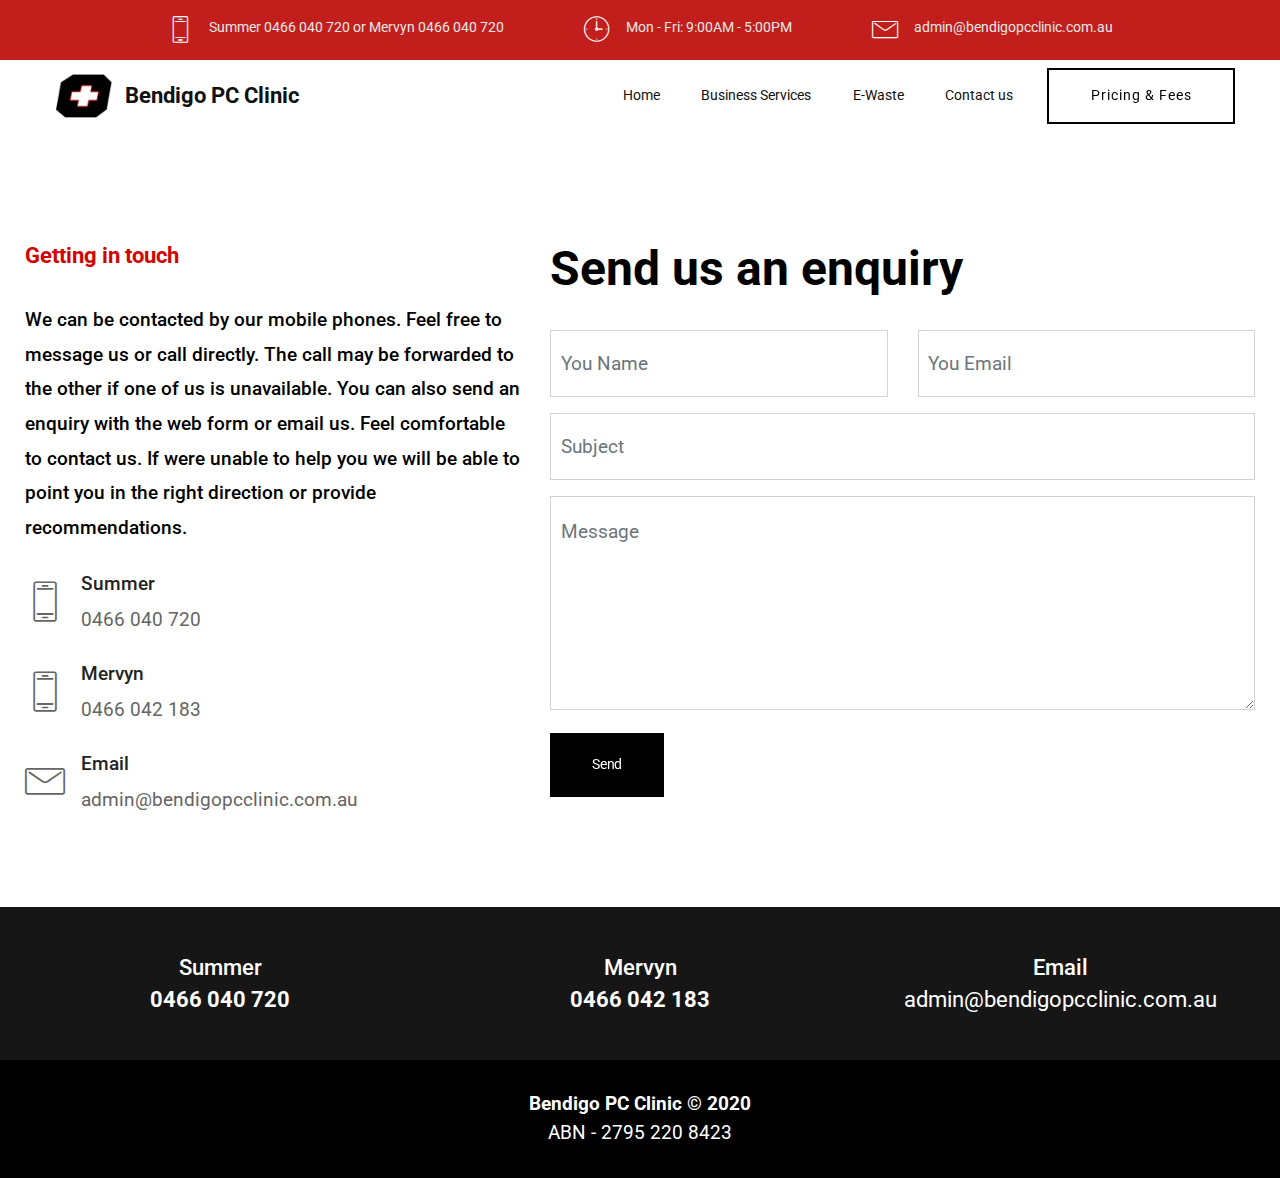
==== commit 0d63a37b: "create github pages" ====
--- a/contact-us.html
+++ b/contact-us.html
@@ -177,7 +177,7 @@
                     Send us an enquiry</h2>
                 <div data-form-type="formoid">
                     <!---Formbuilder Form--->
-                    <form action="https://mobirise.eu/" method="POST" class="mbr-form form-with-styler" data-form-title="Mobirise Form"><input type="hidden" name="email" data-form-email="true" value="D14ShxLPs2wo4+4PolYBcCFWt1PRg6qo9veFoO/crl4aTTWgiDTzRCShTAbkhNbRXZo/edVkpoVzOc4ZkZL/r80SFGCT2CKNAIBQU8fPBrcqGKm8tf2fCTn8msDH0nmN">
+                    <form action="https://mobirise.eu/" method="POST" class="mbr-form form-with-styler" data-form-title="Mobirise Form"><input type="hidden" name="email" data-form-email="true" value="Rc/+blQJ1nUSKPnnNW28taSW/VgLQLwfNvdEZap0t7vclRgJLv9GFW54RyNyjDvsseAJMhKfcMr59WQ8y0OPFMZDduFH7yPPN+cQE8oSCG44l2lz1WgK2GZbfYIr/3vH">
                         <div class="row">
                             <div hidden="hidden" data-form-alert="" class="alert alert-success col-12">Thanks for filling out the form!</div>
                             <div hidden="hidden" data-form-alert-danger="" class="alert alert-danger col-12">
--- a/assets/mobirise/css/mbr-additional.css
+++ b/assets/mobirise/css/mbr-additional.css
@@ -1323,6 +1323,7 @@
     justify-content: center;
     text-align: center;
     -webkit-justify-content: center;
+    margin-top: 5px;
   }
   .cid-sizGTC4xl1 .navbar-collapse.collapsing .navbar-buttons:last-child,
   .cid-sizGTC4xl1 .navbar-collapse.show .navbar-buttons:last-child {
@@ -1429,6 +1430,10 @@
     -webkit-align-self: center;
     align-self: center;
   }
+}
+.cid-sizGTC4xl1 .navbar-buttons {
+  position: relative;
+  top: 8px;
 }
 .cid-shfzLKANV2 {
   padding-top: 250px;
@@ -3439,6 +3444,7 @@
     justify-content: center;
     text-align: center;
     -webkit-justify-content: center;
+    margin-top: 5px;
   }
   .cid-sizGTC4xl1 .navbar-collapse.collapsing .navbar-buttons:last-child,
   .cid-sizGTC4xl1 .navbar-collapse.show .navbar-buttons:last-child {
@@ -3546,6 +3552,10 @@
     align-self: center;
   }
 }
+.cid-sizGTC4xl1 .navbar-buttons {
+  position: relative;
+  top: 8px;
+}
 .cid-siX3r8jSty {
   padding-top: 30px;
   padding-bottom: 30px;
@@ -3619,8 +3629,50 @@
 .cid-siX3r8jSty .media-container-row .mbr-text {
   color: #ffffff;
 }
+.cid-sj8HDwV9EQ {
+  padding-top: 12rem;
+  padding-bottom: 2rem;
+  background-color: #ffffff;
+}
+.cid-sj8HDwV9EQ .mbr-section-title {
+  margin-top: 30px;
+  margin-bottom: 0;
+  color: #000000;
+}
+.cid-sj8HDwV9EQ .mbr-text {
+  margin-top: 20px;
+  margin-bottom: 0;
+  color: #919dab;
+}
+.cid-sj8HDwV9EQ .mbr-section-btn {
+  margin-top: 45px;
+}
+.cid-sj8HDwV9EQ .mbr-section-btn .btn {
+  height: 60px;
+  font-weight: 500;
+}
+.cid-sj8HDwV9EQ img {
+  width: 100px;
+  height: 100px;
+  border-radius: 30px;
+}
+@media (max-width: 767px) {
+  .cid-sj8HDwV9EQ .mbr-section-btn {
+    margin-top: 30px;
+  }
+  .cid-sj8HDwV9EQ .mbr-section-btn .btn {
+    height: 50px;
+  }
+  .cid-sj8HDwV9EQ .mbr-text {
+    margin-top: 10px;
+  }
+}
+.cid-sj8HDwV9EQ .mbr-text,
+.cid-sj8HDwV9EQ .mbr-section-btn {
+  color: #000000;
+}
 .cid-seBFhLQLnP {
-  padding-top: 200px;
+  padding-top: 0px;
   padding-bottom: 0px;
   background-color: #ffffff;
 }
@@ -3906,6 +3958,8 @@
   align-items: center;
 }
 .cid-sizGTC4xl1 .menu-content-right {
+  width: 100%;
+  justify-content: center;
   display: flex;
   -webkit-align-items: center;
   align-items: center;
@@ -4284,6 +4338,7 @@
     justify-content: center;
     text-align: center;
     -webkit-justify-content: center;
+    margin-top: 5px;
   }
   .cid-sizGTC4xl1 .navbar-collapse.collapsing .navbar-buttons:last-child,
   .cid-sizGTC4xl1 .navbar-collapse.show .navbar-buttons:last-child {
@@ -4390,6 +4445,10 @@
     -webkit-align-self: center;
     align-self: center;
   }
+}
+.cid-sizGTC4xl1 .navbar-buttons {
+  position: relative;
+  top: 8px;
 }
 .cid-siX3r8jSty {
   padding-top: 30px;
@@ -5355,6 +5414,8 @@
   align-items: center;
 }
 .cid-sizGTC4xl1 .menu-content-right {
+  width: 100%;
+  justify-content: center;
   display: flex;
   -webkit-align-items: center;
   align-items: center;
@@ -5733,6 +5794,7 @@
     justify-content: center;
     text-align: center;
     -webkit-justify-content: center;
+    margin-top: 5px;
   }
   .cid-sizGTC4xl1 .navbar-collapse.collapsing .navbar-buttons:last-child,
   .cid-sizGTC4xl1 .navbar-collapse.show .navbar-buttons:last-child {
@@ -5840,6 +5902,10 @@
     align-self: center;
   }
 }
+.cid-sizGTC4xl1 .navbar-buttons {
+  position: relative;
+  top: 8px;
+}
 .cid-siX3r8jSty {
   padding-top: 30px;
   padding-bottom: 30px;
@@ -6027,127 +6093,57 @@
     top: -9rem;
   }
 }
-.cid-shTnit1Svi {
-  padding-top: 60px;
-  padding-bottom: 0px;
+.cid-sj8JhZWjDt {
+  padding-top: 9rem;
+  padding-bottom: 9rem;
+  background-image: url("../../../assets/images/bg1.jpg");
+}
+.cid-sj8JhZWjDt .mbr-text {
+  margin-bottom: 0;
+  font-weight: 500;
+  color: #000000;
+}
+.cid-sj8JhZWjDt .content__block {
+  padding: 60px 0 55px;
+  border-radius: 10px;
+  border: none;
   background-color: #ffffff;
 }
-@media (max-width: 992px) {
-  .cid-shTnit1Svi {
-    padding-top: 40px;
-    padding-bottom: 0px;
-  }
-  .cid-shTnit1Svi .box {
-    margin-top: 2.5rem;
-  }
-}
-.cid-shTnit1Svi .box {
-  background-image: url("../../../assets/images/office-3.jpg");
-  background-size: cover;
-  background-position: center;
-  height: 380px;
-  display: flex;
-  align-items: center;
-  justify-content: center;
-  border-radius: 5px 5px 5px 5px;
-  box-shadow: 0px 3px 20px 0px rgba(25, 0, 7, 0.25);
-}
-.cid-shTnit1Svi .icon-wrap {
-  border: 4px solid #ffffff !important;
-  border-radius: 50%;
-  width: 100px;
-  height: 100px;
-  margin: auto;
-  display: flex;
-  justify-content: center;
-  align-items: center;
-  transition: all 0.3s;
-  text-shadow: 0px 0 6px rgba(0, 0, 0, 0.3);
-  box-shadow: 0px 0 6px rgba(0, 0, 0, 0.3);
-  cursor: pointer;
-}
-.cid-shTnit1Svi .icon-wrap span {
-  padding-left: 8px;
-}
-.cid-shTnit1Svi .mbr-media span {
-  font-size: 28px;
-  cursor: pointer;
-  position: relative;
-  display: inline-block;
-  transition: all 0.25s;
-  color: #ffffff !important;
-}
-.cid-shTnit1Svi .mbr-media span.mbri-play:before {
-  position: absolute;
-  left: 50%;
-  -webkit-transform: translateX(-35%);
-  -moz-transform: translateX(-35%);
-  -ms-transform: translateX(-35%);
-  -o-transform: translateX(-35%);
-  transform: translateX(-35%);
-}
-.cid-shTnit1Svi .modalWindow {
-  position: fixed;
-  z-index: 5000;
-  left: 0;
-  top: 0;
-  background-color: rgba(61, 61, 61, 0.65);
-  width: 100%;
-  height: 100%;
-}
-.cid-shTnit1Svi .modalWindow .modalWindow-container {
-  display: table-cell;
-  vertical-align: middle;
-}
-.cid-shTnit1Svi .modalWindow .modalWindow-video {
-  height: calc(44.9943757vw);
-  width: 80vw;
-  margin: 0 auto;
-}
-.cid-shTnit1Svi a.close {
-  position: absolute;
-  right: 4vw;
-  top: 4vh;
-  color: red;
-  z-index: 5000000;
-  font-size: 37px;
-  background: #000;
-  padding: 20px;
-  border-radius: 50%;
-}
-.cid-shTnit1Svi a.close:hover {
-  color: red;
-}
-@media (max-width: 576px) {
-  .cid-shTnit1Svi {
-    padding-top: 28px;
-    padding-bottom: 0px;
-  }
-  .cid-shTnit1Svi .box {
-    height: 250px;
-  }
-}
-.cid-shTnit1Svi .mbr-text {
-  color: #747474;
-  margin-bottom: 2rem;
-}
-.cid-shTnit1Svi .mbr-section-title {
-  margin-bottom: 2rem;
-}
-.cid-shTnit1Svi .left-block {
-  padding-right: 4rem;
-}
-@media (min-width: 767px) {
-  .cid-shTnit1Svi .row {
-    padding: 0 1rem;
-  }
-}
-.cid-shTnit1Svi .btn {
-  margin-left: 0rem;
-}
-.cid-shTnit1Svi .mbr-text,
-.cid-shTnit1Svi .mbr-section-btn {
-  color: #1d1d1d;
+.cid-sj8JhZWjDt .mbr-section-title {
+  margin-bottom: 15px;
+  color: #000000;
+}
+@media (max-width: 767px) {
+  .cid-sj8JhZWjDt .content__block {
+    padding: 30px 0;
+  }
+}
+.cid-sj8JZZKFlh {
+  padding-top: 5rem;
+  padding-bottom: 5rem;
+  background-color: #c21e1b;
+}
+.cid-sj8JZZKFlh .mbr-section-title {
+  margin-bottom: 0;
+  padding-left: 15px;
+}
+.cid-sj8JZZKFlh .mbr-text {
+  margin-bottom: 0;
+  margin-top: 15px;
+  opacity: .7;
+  padding-left: 15px;
+  color: #ffffff;
+}
+.cid-sj8JZZKFlh .image img {
+  max-width: 100%;
+  height: auto;
+  border-radius: 20px;
+  object-fit: cover;
+}
+@media (max-width: 767px) {
+  .cid-sj8JZZKFlh .text__block {
+    margin-top: 1.5rem;
+  }
 }
 .cid-siu4xxmptd {
   padding-top: 60px;
@@ -6229,358 +6225,6 @@
     margin: 0;
   }
 }
-.cid-shYoWUWXBp {
-  padding-top: 0rem;
-  padding-bottom: 2rem;
-  background-color: #ffffff;
-}
-.cid-shYoWUWXBp .mbr-section-title {
-  margin-top: 45px;
-  margin-bottom: 0;
-  color: #000000;
-}
-.cid-shYoWUWXBp .mbr-text {
-  margin-bottom: 0;
-  margin-top: 30px;
-  color: #919dab;
-}
-.cid-shYoWUWXBp .icons {
-  display: flex;
-  justify-content: center;
-  align-items: center;
-  flex-wrap: wrap;
-}
-.cid-shYoWUWXBp .mbr-iconfont {
-  margin-left: 30px;
-  margin-right: 30px;
-  width: 28px;
-}
-@media (max-width: 991px) {
-  .cid-shYoWUWXBp .mbr-iconfont {
-    margin: 10px 20px;
-  }
-  .cid-shYoWUWXBp .mbr-text {
-    margin-top: 15px;
-  }
-  .cid-shYoWUWXBp .mbr-section-title {
-    margin-top: 30px;
-  }
-}
-.cid-shZjMxz4Jx {
-  padding-top: 0px;
-  padding-bottom: 0px;
-  background-color: #ffffff;
-}
-.cid-shZjMxz4Jx img {
-  width: 100%;
-  margin: 0;
-  transition: 700ms cubic-bezier(0.17, 0.67, 0, 1.01);
-  background-size: cover;
-}
-.cid-shZjMxz4Jx h4 {
-  margin-bottom: 0rem;
-}
-.cid-shZjMxz4Jx .mbr-section-title {
-  margin-bottom: 0.3rem;
-}
-.cid-shZjMxz4Jx .mbr-section-subtitle {
-  color: #e9204f;
-  margin-bottom: 3.5rem;
-}
-.cid-shZjMxz4Jx .card {
-  padding: 0rem;
-  cursor: pointer;
-}
-.cid-shZjMxz4Jx .card-img {
-  margin-bottom: 1.7rem;
-}
-.cid-shZjMxz4Jx .card-title {
-  margin-bottom: 1.5rem;
-}
-.cid-shZjMxz4Jx .row {
-  justify-content: center;
-}
-.cid-shZjMxz4Jx .card-box,
-.cid-shZjMxz4Jx .card-img {
-  transition: 700ms cubic-bezier(0.17, 0.67, 0, 1.01);
-}
-.cid-shZjMxz4Jx .mbr-text {
-  margin-bottom: 1.5rem;
-  padding: 2rem;
-  border-radius: 30px;
-  color: #fff;
-  position: relative;
-}
-.cid-shZjMxz4Jx .img-block {
-  display: flex;
-  flex-direction: column;
-  justify-content: center;
-  align-items: center;
-}
-.cid-shZjMxz4Jx .title-block {
-  position: absolute;
-  opacity: 0;
-  transform: translateX(-20px);
-  transition: 700ms cubic-bezier(0.17, 0.67, 0, 1.01);
-}
-.cid-shZjMxz4Jx .img-block:hover .title-block {
-  opacity: 1;
-  transform: translateX(0px);
-}
-.cid-shZjMxz4Jx .img-block:hover img {
-  box-shadow: 0 1px 15px 1px rgba(0, 0, 0, 0.2);
-  opacity: 0.1;
-}
-.cid-shZjMxz4Jx .img-block:hover .wrapper-img {
-  transform: scale(0.95);
-}
-.cid-shZjMxz4Jx .wrapper-img {
-  width: 100%;
-  background-color: rgba(7, 59, 76, 0.85);
-  transition: 700ms cubic-bezier(0.17, 0.67, 0, 1.01);
-}
-@media (max-width: 992px) {
-  .cid-shZjMxz4Jx .img-card {
-    margin-top: 2rem;
-  }
-}
-.cid-shZjMxz4Jx .vertical-line:before {
-  content: '';
-  background-color: #073b4c;
-  height: 60px;
-  width: 2px;
-  position: absolute;
-  top: -30px;
-  left: 50%;
-}
-.cid-shZkt13u3f {
-  padding-top: 0px;
-  padding-bottom: 0px;
-  background-color: #ffffff;
-}
-.cid-shZkt13u3f img {
-  width: 100%;
-  margin: 0;
-  transition: 700ms cubic-bezier(0.17, 0.67, 0, 1.01);
-  background-size: cover;
-}
-.cid-shZkt13u3f h4 {
-  margin-bottom: 0rem;
-}
-.cid-shZkt13u3f .mbr-section-title {
-  margin-bottom: 0.3rem;
-}
-.cid-shZkt13u3f .mbr-section-subtitle {
-  color: #e9204f;
-  margin-bottom: 3.5rem;
-}
-.cid-shZkt13u3f .card {
-  padding: 0rem;
-  cursor: pointer;
-}
-.cid-shZkt13u3f .card-img {
-  margin-bottom: 1.7rem;
-}
-.cid-shZkt13u3f .card-title {
-  margin-bottom: 1.5rem;
-}
-.cid-shZkt13u3f .row {
-  justify-content: center;
-}
-.cid-shZkt13u3f .card-box,
-.cid-shZkt13u3f .card-img {
-  transition: 700ms cubic-bezier(0.17, 0.67, 0, 1.01);
-}
-.cid-shZkt13u3f .mbr-text {
-  margin-bottom: 1.5rem;
-  padding: 2rem;
-  border-radius: 30px;
-  color: #fff;
-  position: relative;
-}
-.cid-shZkt13u3f .img-block {
-  display: flex;
-  flex-direction: column;
-  justify-content: center;
-  align-items: center;
-}
-.cid-shZkt13u3f .title-block {
-  position: absolute;
-  opacity: 0;
-  transform: translateX(-20px);
-  transition: 700ms cubic-bezier(0.17, 0.67, 0, 1.01);
-}
-.cid-shZkt13u3f .img-block:hover .title-block {
-  opacity: 1;
-  transform: translateX(0px);
-}
-.cid-shZkt13u3f .img-block:hover img {
-  box-shadow: 0 1px 15px 1px rgba(0, 0, 0, 0.2);
-  opacity: 0.1;
-}
-.cid-shZkt13u3f .img-block:hover .wrapper-img {
-  transform: scale(0.95);
-}
-.cid-shZkt13u3f .wrapper-img {
-  width: 100%;
-  background-color: rgba(7, 59, 76, 0.85);
-  transition: 700ms cubic-bezier(0.17, 0.67, 0, 1.01);
-}
-@media (max-width: 992px) {
-  .cid-shZkt13u3f .img-card {
-    margin-top: 2rem;
-  }
-}
-.cid-shZkt13u3f .vertical-line:before {
-  content: '';
-  background-color: #073b4c;
-  height: 60px;
-  width: 2px;
-  position: absolute;
-  top: -30px;
-  left: 50%;
-}
-.cid-shZkbaeRz2 {
-  padding-top: 0px;
-  padding-bottom: 0px;
-  background-color: #ffffff;
-}
-.cid-shZkbaeRz2 img {
-  width: 100%;
-  margin: 0;
-  transition: 700ms cubic-bezier(0.17, 0.67, 0, 1.01);
-  background-size: cover;
-}
-.cid-shZkbaeRz2 h4 {
-  margin-bottom: 0rem;
-}
-.cid-shZkbaeRz2 .mbr-section-title {
-  margin-bottom: 0.3rem;
-}
-.cid-shZkbaeRz2 .mbr-section-subtitle {
-  color: #e9204f;
-  margin-bottom: 3.5rem;
-}
-.cid-shZkbaeRz2 .card {
-  padding: 0rem;
-  cursor: pointer;
-}
-.cid-shZkbaeRz2 .card-img {
-  margin-bottom: 1.7rem;
-}
-.cid-shZkbaeRz2 .card-title {
-  margin-bottom: 1.5rem;
-}
-.cid-shZkbaeRz2 .row {
-  justify-content: center;
-}
-.cid-shZkbaeRz2 .card-box,
-.cid-shZkbaeRz2 .card-img {
-  transition: 700ms cubic-bezier(0.17, 0.67, 0, 1.01);
-}
-.cid-shZkbaeRz2 .mbr-text {
-  margin-bottom: 1.5rem;
-  padding: 2rem;
-  border-radius: 30px;
-  color: #fff;
-  position: relative;
-}
-.cid-shZkbaeRz2 .img-block {
-  display: flex;
-  flex-direction: column;
-  justify-content: center;
-  align-items: center;
-}
-.cid-shZkbaeRz2 .title-block {
-  position: absolute;
-  opacity: 0;
-  transform: translateX(-20px);
-  transition: 700ms cubic-bezier(0.17, 0.67, 0, 1.01);
-}
-.cid-shZkbaeRz2 .img-block:hover .title-block {
-  opacity: 1;
-  transform: translateX(0px);
-}
-.cid-shZkbaeRz2 .img-block:hover img {
-  box-shadow: 0 1px 15px 1px rgba(0, 0, 0, 0.2);
-  opacity: 0.1;
-}
-.cid-shZkbaeRz2 .img-block:hover .wrapper-img {
-  transform: scale(0.95);
-}
-.cid-shZkbaeRz2 .wrapper-img {
-  width: 100%;
-  background-color: rgba(7, 59, 76, 0.85);
-  transition: 700ms cubic-bezier(0.17, 0.67, 0, 1.01);
-}
-@media (max-width: 992px) {
-  .cid-shZkbaeRz2 .img-card {
-    margin-top: 2rem;
-  }
-}
-.cid-shZkbaeRz2 .vertical-line:before {
-  content: '';
-  background-color: #073b4c;
-  height: 60px;
-  width: 2px;
-  position: absolute;
-  top: -30px;
-  left: 50%;
-}
-.cid-shYr3Nlm0t {
-  padding-top: 3rem;
-  padding-bottom: 1rem;
-  background-color: #ffffff;
-}
-.cid-shYr3Nlm0t .mbr-section-title {
-  margin-bottom: 0;
-}
-.cid-shYr3Nlm0t .mbr-section-btn .btn {
-  font-weight: 700;
-  height: 60px;
-}
-.cid-shYr3Nlm0t .block__image {
-  margin: 70px 0 40px;
-}
-@media (max-width: 991px) {
-  .cid-shYr3Nlm0t .block__image {
-    margin: 70px 0 20px;
-  }
-}
-.cid-shYr3Nlm0t .block__image img {
-  width: 100%;
-  object-fit: cover;
-  border-radius: 10px;
-}
-.cid-shYr3Nlm0t .bottom__block {
-  margin-top: 30px;
-  padding: 10px 15px;
-}
-@media (min-width: 992px) {
-  .cid-shYr3Nlm0t .bottom__block {
-    border-left: 2px solid #e8eaed;
-  }
-}
-.cid-shYr3Nlm0t .bottom__block:first-child {
-  border-left: none;
-}
-.cid-shYr3Nlm0t .bottom__text {
-  color: #919dab;
-  font-weight: 500;
-  margin-bottom: 0;
-}
-@media (min-width: 768px) {
-  .cid-shYr3Nlm0t .bottom__text {
-    margin: 0 25px;
-  }
-}
-.cid-shYr3Nlm0t .bottom__block:nth-child(4) {
-  border-left: none;
-}
-.cid-shYr3Nlm0t .mbr-section-title,
-.cid-shYr3Nlm0t .mbr-section-btn {
-  color: #000000;
-}
 .cid-shTnl3Ch84 {
   padding-top: 60px;
   padding-bottom: 30px;
@@ -6607,103 +6251,6 @@
 }
 .cid-shTnl3Ch84 .mbr-text {
   margin-top: 1.4rem;
-}
-.cid-shTnnWRJx5 {
-  padding-top: 45px;
-  padding-bottom: 45px;
-  background-color: #ffffff;
-}
-.cid-shTnnWRJx5 img {
-  width: 100%;
-  transition: 0.3s ease-out;
-  border-radius: 50%;
-}
-.cid-shTnnWRJx5 .card-footer {
-  border-top: none;
-  opacity: 0;
-  transition: all 0.3s cubic-bezier(0.19, 1, 0.22, 1) 0s;
-  padding: 0;
-  position: absolute;
-  top: 50%;
-  left: 50%;
-  transform: translate(-50%, -50%);
-}
-@media (max-width: 300px) {
-  .cid-shTnnWRJx5 .testimonial-photo {
-    width: 100% !important;
-    height: auto !important;
-  }
-}
-.cid-shTnnWRJx5 .mbr-iconfont-social {
-  font-size: 16px;
-}
-.cid-shTnnWRJx5 .icon {
-  display: flex;
-  width: 34px;
-  height: 34px;
-  color: #ffffff;
-  background-color: rgba(255, 255, 255, 0.27);
-  border-radius: 50%;
-  padding: 0.5rem;
-  margin: 0 0.3rem;
-  transition: 0.3s ease-out;
-}
-.cid-shTnnWRJx5 .panel-item {
-  position: relative;
-  background-color: rgba(225, 32, 29, 0.85);
-  border-radius: 50%;
-}
-.cid-shTnnWRJx5 .mbr-section-title {
-  color: #101010;
-  margin-bottom: 1.3rem;
-}
-.cid-shTnnWRJx5 .mbr-author-name {
-  color: #ffffff;
-}
-.cid-shTnnWRJx5 .mbr-author-desc {
-  color: #ffffff;
-}
-.cid-shTnnWRJx5 .social-list {
-  margin-top: 1.2rem;
-  display: flex;
-  justify-content: center;
-  align-items: center;
-}
-.cid-shTnnWRJx5 .panel-item:hover img {
-  opacity: 0.1;
-}
-.cid-shTnnWRJx5 .panel-item:hover .card-footer {
-  opacity: 1;
-}
-.cid-shTnnWRJx5 .icon:hover {
-  background-color: #ffffff;
-  color: #073b4c;
-}
-@media (max-width: 767px) {
-  .cid-shTnnWRJx5 .mbr-testimonial {
-    padding: 0;
-  }
-  .cid-shTnnWRJx5 .title {
-    padding: 0;
-  }
-  .cid-shTnnWRJx5 .align-center {
-    text-align: center;
-  }
-}
-@media (min-width: 767px) {
-  .cid-shTnnWRJx5 .mbr-section-subtitle {
-    margin-bottom: 3.5rem;
-  }
-}
-@media (max-width: 992px) {
-  .cid-shTnnWRJx5 .mbr-testimonial {
-    margin-top: 2rem;
-  }
-}
-@media (min-width: 992px) {
-  .cid-shTnnWRJx5 .mbr-testimonial {
-    padding: 0 2.5rem;
-  }
 }
 .cid-sizGTC4xl1 .navbar {
   padding: 0.5rem 0;
@@ -6908,6 +6455,8 @@
   align-items: center;
 }
 .cid-sizGTC4xl1 .menu-content-right {
+  width: 100%;
+  justify-content: center;
   display: flex;
   -webkit-align-items: center;
   align-items: center;
@@ -7286,6 +6835,7 @@
     justify-content: center;
     text-align: center;
     -webkit-justify-content: center;
+    margin-top: 5px;
   }
   .cid-sizGTC4xl1 .navbar-collapse.collapsing .navbar-buttons:last-child,
   .cid-sizGTC4xl1 .navbar-collapse.show .navbar-buttons:last-child {
@@ -7392,6 +6942,10 @@
     -webkit-align-self: center;
     align-self: center;
   }
+}
+.cid-sizGTC4xl1 .navbar-buttons {
+  position: relative;
+  top: 8px;
 }
 .cid-siX3r8jSty {
   padding-top: 30px;
@@ -8049,6 +7603,7 @@
     justify-content: center;
     text-align: center;
     -webkit-justify-content: center;
+    margin-top: 5px;
   }
   .cid-sizGTC4xl1 .navbar-collapse.collapsing .navbar-buttons:last-child,
   .cid-sizGTC4xl1 .navbar-collapse.show .navbar-buttons:last-child {
@@ -8156,6 +7711,10 @@
     align-self: center;
   }
 }
+.cid-sizGTC4xl1 .navbar-buttons {
+  position: relative;
+  top: 8px;
+}
 .cid-siX5yxabyw {
   padding-top: 240px;
   padding-bottom: 60px;
--- a/assets/mobirise/css/mbr-additional.css
+++ b/assets/mobirise/css/mbr-additional.css
@@ -1323,6 +1323,7 @@
     justify-content: center;
     text-align: center;
     -webkit-justify-content: center;
+    margin-top: 5px;
   }
   .cid-sizGTC4xl1 .navbar-collapse.collapsing .navbar-buttons:last-child,
   .cid-sizGTC4xl1 .navbar-collapse.show .navbar-buttons:last-child {
@@ -1429,6 +1430,10 @@
     -webkit-align-self: center;
     align-self: center;
   }
+}
+.cid-sizGTC4xl1 .navbar-buttons {
+  position: relative;
+  top: 8px;
 }
 .cid-shfzLKANV2 {
   padding-top: 250px;
@@ -3439,6 +3444,7 @@
     justify-content: center;
     text-align: center;
     -webkit-justify-content: center;
+    margin-top: 5px;
   }
   .cid-sizGTC4xl1 .navbar-collapse.collapsing .navbar-buttons:last-child,
   .cid-sizGTC4xl1 .navbar-collapse.show .navbar-buttons:last-child {
@@ -3546,6 +3552,10 @@
     align-self: center;
   }
 }
+.cid-sizGTC4xl1 .navbar-buttons {
+  position: relative;
+  top: 8px;
+}
 .cid-siX3r8jSty {
   padding-top: 30px;
   padding-bottom: 30px;
@@ -3619,8 +3629,50 @@
 .cid-siX3r8jSty .media-container-row .mbr-text {
   color: #ffffff;
 }
+.cid-sj8HDwV9EQ {
+  padding-top: 12rem;
+  padding-bottom: 2rem;
+  background-color: #ffffff;
+}
+.cid-sj8HDwV9EQ .mbr-section-title {
+  margin-top: 30px;
+  margin-bottom: 0;
+  color: #000000;
+}
+.cid-sj8HDwV9EQ .mbr-text {
+  margin-top: 20px;
+  margin-bottom: 0;
+  color: #919dab;
+}
+.cid-sj8HDwV9EQ .mbr-section-btn {
+  margin-top: 45px;
+}
+.cid-sj8HDwV9EQ .mbr-section-btn .btn {
+  height: 60px;
+  font-weight: 500;
+}
+.cid-sj8HDwV9EQ img {
+  width: 100px;
+  height: 100px;
+  border-radius: 30px;
+}
+@media (max-width: 767px) {
+  .cid-sj8HDwV9EQ .mbr-section-btn {
+    margin-top: 30px;
+  }
+  .cid-sj8HDwV9EQ .mbr-section-btn .btn {
+    height: 50px;
+  }
+  .cid-sj8HDwV9EQ .mbr-text {
+    margin-top: 10px;
+  }
+}
+.cid-sj8HDwV9EQ .mbr-text,
+.cid-sj8HDwV9EQ .mbr-section-btn {
+  color: #000000;
+}
 .cid-seBFhLQLnP {
-  padding-top: 200px;
+  padding-top: 0px;
   padding-bottom: 0px;
   background-color: #ffffff;
 }
@@ -3906,6 +3958,8 @@
   align-items: center;
 }
 .cid-sizGTC4xl1 .menu-content-right {
+  width: 100%;
+  justify-content: center;
   display: flex;
   -webkit-align-items: center;
   align-items: center;
@@ -4284,6 +4338,7 @@
     justify-content: center;
     text-align: center;
     -webkit-justify-content: center;
+    margin-top: 5px;
   }
   .cid-sizGTC4xl1 .navbar-collapse.collapsing .navbar-buttons:last-child,
   .cid-sizGTC4xl1 .navbar-collapse.show .navbar-buttons:last-child {
@@ -4390,6 +4445,10 @@
     -webkit-align-self: center;
     align-self: center;
   }
+}
+.cid-sizGTC4xl1 .navbar-buttons {
+  position: relative;
+  top: 8px;
 }
 .cid-siX3r8jSty {
   padding-top: 30px;
@@ -5355,6 +5414,8 @@
   align-items: center;
 }
 .cid-sizGTC4xl1 .menu-content-right {
+  width: 100%;
+  justify-content: center;
   display: flex;
   -webkit-align-items: center;
   align-items: center;
@@ -5733,6 +5794,7 @@
     justify-content: center;
     text-align: center;
     -webkit-justify-content: center;
+    margin-top: 5px;
   }
   .cid-sizGTC4xl1 .navbar-collapse.collapsing .navbar-buttons:last-child,
   .cid-sizGTC4xl1 .navbar-collapse.show .navbar-buttons:last-child {
@@ -5840,6 +5902,10 @@
     align-self: center;
   }
 }
+.cid-sizGTC4xl1 .navbar-buttons {
+  position: relative;
+  top: 8px;
+}
 .cid-siX3r8jSty {
   padding-top: 30px;
   padding-bottom: 30px;
@@ -6027,127 +6093,57 @@
     top: -9rem;
   }
 }
-.cid-shTnit1Svi {
-  padding-top: 60px;
-  padding-bottom: 0px;
+.cid-sj8JhZWjDt {
+  padding-top: 9rem;
+  padding-bottom: 9rem;
+  background-image: url("../../../assets/images/bg1.jpg");
+}
+.cid-sj8JhZWjDt .mbr-text {
+  margin-bottom: 0;
+  font-weight: 500;
+  color: #000000;
+}
+.cid-sj8JhZWjDt .content__block {
+  padding: 60px 0 55px;
+  border-radius: 10px;
+  border: none;
   background-color: #ffffff;
 }
-@media (max-width: 992px) {
-  .cid-shTnit1Svi {
-    padding-top: 40px;
-    padding-bottom: 0px;
-  }
-  .cid-shTnit1Svi .box {
-    margin-top: 2.5rem;
-  }
-}
-.cid-shTnit1Svi .box {
-  background-image: url("../../../assets/images/office-3.jpg");
-  background-size: cover;
-  background-position: center;
-  height: 380px;
-  display: flex;
-  align-items: center;
-  justify-content: center;
-  border-radius: 5px 5px 5px 5px;
-  box-shadow: 0px 3px 20px 0px rgba(25, 0, 7, 0.25);
-}
-.cid-shTnit1Svi .icon-wrap {
-  border: 4px solid #ffffff !important;
-  border-radius: 50%;
-  width: 100px;
-  height: 100px;
-  margin: auto;
-  display: flex;
-  justify-content: center;
-  align-items: center;
-  transition: all 0.3s;
-  text-shadow: 0px 0 6px rgba(0, 0, 0, 0.3);
-  box-shadow: 0px 0 6px rgba(0, 0, 0, 0.3);
-  cursor: pointer;
-}
-.cid-shTnit1Svi .icon-wrap span {
-  padding-left: 8px;
-}
-.cid-shTnit1Svi .mbr-media span {
-  font-size: 28px;
-  cursor: pointer;
-  position: relative;
-  display: inline-block;
-  transition: all 0.25s;
-  color: #ffffff !important;
-}
-.cid-shTnit1Svi .mbr-media span.mbri-play:before {
-  position: absolute;
-  left: 50%;
-  -webkit-transform: translateX(-35%);
-  -moz-transform: translateX(-35%);
-  -ms-transform: translateX(-35%);
-  -o-transform: translateX(-35%);
-  transform: translateX(-35%);
-}
-.cid-shTnit1Svi .modalWindow {
-  position: fixed;
-  z-index: 5000;
-  left: 0;
-  top: 0;
-  background-color: rgba(61, 61, 61, 0.65);
-  width: 100%;
-  height: 100%;
-}
-.cid-shTnit1Svi .modalWindow .modalWindow-container {
-  display: table-cell;
-  vertical-align: middle;
-}
-.cid-shTnit1Svi .modalWindow .modalWindow-video {
-  height: calc(44.9943757vw);
-  width: 80vw;
-  margin: 0 auto;
-}
-.cid-shTnit1Svi a.close {
-  position: absolute;
-  right: 4vw;
-  top: 4vh;
-  color: red;
-  z-index: 5000000;
-  font-size: 37px;
-  background: #000;
-  padding: 20px;
-  border-radius: 50%;
-}
-.cid-shTnit1Svi a.close:hover {
-  color: red;
-}
-@media (max-width: 576px) {
-  .cid-shTnit1Svi {
-    padding-top: 28px;
-    padding-bottom: 0px;
-  }
-  .cid-shTnit1Svi .box {
-    height: 250px;
-  }
-}
-.cid-shTnit1Svi .mbr-text {
-  color: #747474;
-  margin-bottom: 2rem;
-}
-.cid-shTnit1Svi .mbr-section-title {
-  margin-bottom: 2rem;
-}
-.cid-shTnit1Svi .left-block {
-  padding-right: 4rem;
-}
-@media (min-width: 767px) {
-  .cid-shTnit1Svi .row {
-    padding: 0 1rem;
-  }
-}
-.cid-shTnit1Svi .btn {
-  margin-left: 0rem;
-}
-.cid-shTnit1Svi .mbr-text,
-.cid-shTnit1Svi .mbr-section-btn {
-  color: #1d1d1d;
+.cid-sj8JhZWjDt .mbr-section-title {
+  margin-bottom: 15px;
+  color: #000000;
+}
+@media (max-width: 767px) {
+  .cid-sj8JhZWjDt .content__block {
+    padding: 30px 0;
+  }
+}
+.cid-sj8JZZKFlh {
+  padding-top: 5rem;
+  padding-bottom: 5rem;
+  background-color: #c21e1b;
+}
+.cid-sj8JZZKFlh .mbr-section-title {
+  margin-bottom: 0;
+  padding-left: 15px;
+}
+.cid-sj8JZZKFlh .mbr-text {
+  margin-bottom: 0;
+  margin-top: 15px;
+  opacity: .7;
+  padding-left: 15px;
+  color: #ffffff;
+}
+.cid-sj8JZZKFlh .image img {
+  max-width: 100%;
+  height: auto;
+  border-radius: 20px;
+  object-fit: cover;
+}
+@media (max-width: 767px) {
+  .cid-sj8JZZKFlh .text__block {
+    margin-top: 1.5rem;
+  }
 }
 .cid-siu4xxmptd {
   padding-top: 60px;
@@ -6229,358 +6225,6 @@
     margin: 0;
   }
 }
-.cid-shYoWUWXBp {
-  padding-top: 0rem;
-  padding-bottom: 2rem;
-  background-color: #ffffff;
-}
-.cid-shYoWUWXBp .mbr-section-title {
-  margin-top: 45px;
-  margin-bottom: 0;
-  color: #000000;
-}
-.cid-shYoWUWXBp .mbr-text {
-  margin-bottom: 0;
-  margin-top: 30px;
-  color: #919dab;
-}
-.cid-shYoWUWXBp .icons {
-  display: flex;
-  justify-content: center;
-  align-items: center;
-  flex-wrap: wrap;
-}
-.cid-shYoWUWXBp .mbr-iconfont {
-  margin-left: 30px;
-  margin-right: 30px;
-  width: 28px;
-}
-@media (max-width: 991px) {
-  .cid-shYoWUWXBp .mbr-iconfont {
-    margin: 10px 20px;
-  }
-  .cid-shYoWUWXBp .mbr-text {
-    margin-top: 15px;
-  }
-  .cid-shYoWUWXBp .mbr-section-title {
-    margin-top: 30px;
-  }
-}
-.cid-shZjMxz4Jx {
-  padding-top: 0px;
-  padding-bottom: 0px;
-  background-color: #ffffff;
-}
-.cid-shZjMxz4Jx img {
-  width: 100%;
-  margin: 0;
-  transition: 700ms cubic-bezier(0.17, 0.67, 0, 1.01);
-  background-size: cover;
-}
-.cid-shZjMxz4Jx h4 {
-  margin-bottom: 0rem;
-}
-.cid-shZjMxz4Jx .mbr-section-title {
-  margin-bottom: 0.3rem;
-}
-.cid-shZjMxz4Jx .mbr-section-subtitle {
-  color: #e9204f;
-  margin-bottom: 3.5rem;
-}
-.cid-shZjMxz4Jx .card {
-  padding: 0rem;
-  cursor: pointer;
-}
-.cid-shZjMxz4Jx .card-img {
-  margin-bottom: 1.7rem;
-}
-.cid-shZjMxz4Jx .card-title {
-  margin-bottom: 1.5rem;
-}
-.cid-shZjMxz4Jx .row {
-  justify-content: center;
-}
-.cid-shZjMxz4Jx .card-box,
-.cid-shZjMxz4Jx .card-img {
-  transition: 700ms cubic-bezier(0.17, 0.67, 0, 1.01);
-}
-.cid-shZjMxz4Jx .mbr-text {
-  margin-bottom: 1.5rem;
-  padding: 2rem;
-  border-radius: 30px;
-  color: #fff;
-  position: relative;
-}
-.cid-shZjMxz4Jx .img-block {
-  display: flex;
-  flex-direction: column;
-  justify-content: center;
-  align-items: center;
-}
-.cid-shZjMxz4Jx .title-block {
-  position: absolute;
-  opacity: 0;
-  transform: translateX(-20px);
-  transition: 700ms cubic-bezier(0.17, 0.67, 0, 1.01);
-}
-.cid-shZjMxz4Jx .img-block:hover .title-block {
-  opacity: 1;
-  transform: translateX(0px);
-}
-.cid-shZjMxz4Jx .img-block:hover img {
-  box-shadow: 0 1px 15px 1px rgba(0, 0, 0, 0.2);
-  opacity: 0.1;
-}
-.cid-shZjMxz4Jx .img-block:hover .wrapper-img {
-  transform: scale(0.95);
-}
-.cid-shZjMxz4Jx .wrapper-img {
-  width: 100%;
-  background-color: rgba(7, 59, 76, 0.85);
-  transition: 700ms cubic-bezier(0.17, 0.67, 0, 1.01);
-}
-@media (max-width: 992px) {
-  .cid-shZjMxz4Jx .img-card {
-    margin-top: 2rem;
-  }
-}
-.cid-shZjMxz4Jx .vertical-line:before {
-  content: '';
-  background-color: #073b4c;
-  height: 60px;
-  width: 2px;
-  position: absolute;
-  top: -30px;
-  left: 50%;
-}
-.cid-shZkt13u3f {
-  padding-top: 0px;
-  padding-bottom: 0px;
-  background-color: #ffffff;
-}
-.cid-shZkt13u3f img {
-  width: 100%;
-  margin: 0;
-  transition: 700ms cubic-bezier(0.17, 0.67, 0, 1.01);
-  background-size: cover;
-}
-.cid-shZkt13u3f h4 {
-  margin-bottom: 0rem;
-}
-.cid-shZkt13u3f .mbr-section-title {
-  margin-bottom: 0.3rem;
-}
-.cid-shZkt13u3f .mbr-section-subtitle {
-  color: #e9204f;
-  margin-bottom: 3.5rem;
-}
-.cid-shZkt13u3f .card {
-  padding: 0rem;
-  cursor: pointer;
-}
-.cid-shZkt13u3f .card-img {
-  margin-bottom: 1.7rem;
-}
-.cid-shZkt13u3f .card-title {
-  margin-bottom: 1.5rem;
-}
-.cid-shZkt13u3f .row {
-  justify-content: center;
-}
-.cid-shZkt13u3f .card-box,
-.cid-shZkt13u3f .card-img {
-  transition: 700ms cubic-bezier(0.17, 0.67, 0, 1.01);
-}
-.cid-shZkt13u3f .mbr-text {
-  margin-bottom: 1.5rem;
-  padding: 2rem;
-  border-radius: 30px;
-  color: #fff;
-  position: relative;
-}
-.cid-shZkt13u3f .img-block {
-  display: flex;
-  flex-direction: column;
-  justify-content: center;
-  align-items: center;
-}
-.cid-shZkt13u3f .title-block {
-  position: absolute;
-  opacity: 0;
-  transform: translateX(-20px);
-  transition: 700ms cubic-bezier(0.17, 0.67, 0, 1.01);
-}
-.cid-shZkt13u3f .img-block:hover .title-block {
-  opacity: 1;
-  transform: translateX(0px);
-}
-.cid-shZkt13u3f .img-block:hover img {
-  box-shadow: 0 1px 15px 1px rgba(0, 0, 0, 0.2);
-  opacity: 0.1;
-}
-.cid-shZkt13u3f .img-block:hover .wrapper-img {
-  transform: scale(0.95);
-}
-.cid-shZkt13u3f .wrapper-img {
-  width: 100%;
-  background-color: rgba(7, 59, 76, 0.85);
-  transition: 700ms cubic-bezier(0.17, 0.67, 0, 1.01);
-}
-@media (max-width: 992px) {
-  .cid-shZkt13u3f .img-card {
-    margin-top: 2rem;
-  }
-}
-.cid-shZkt13u3f .vertical-line:before {
-  content: '';
-  background-color: #073b4c;
-  height: 60px;
-  width: 2px;
-  position: absolute;
-  top: -30px;
-  left: 50%;
-}
-.cid-shZkbaeRz2 {
-  padding-top: 0px;
-  padding-bottom: 0px;
-  background-color: #ffffff;
-}
-.cid-shZkbaeRz2 img {
-  width: 100%;
-  margin: 0;
-  transition: 700ms cubic-bezier(0.17, 0.67, 0, 1.01);
-  background-size: cover;
-}
-.cid-shZkbaeRz2 h4 {
-  margin-bottom: 0rem;
-}
-.cid-shZkbaeRz2 .mbr-section-title {
-  margin-bottom: 0.3rem;
-}
-.cid-shZkbaeRz2 .mbr-section-subtitle {
-  color: #e9204f;
-  margin-bottom: 3.5rem;
-}
-.cid-shZkbaeRz2 .card {
-  padding: 0rem;
-  cursor: pointer;
-}
-.cid-shZkbaeRz2 .card-img {
-  margin-bottom: 1.7rem;
-}
-.cid-shZkbaeRz2 .card-title {
-  margin-bottom: 1.5rem;
-}
-.cid-shZkbaeRz2 .row {
-  justify-content: center;
-}
-.cid-shZkbaeRz2 .card-box,
-.cid-shZkbaeRz2 .card-img {
-  transition: 700ms cubic-bezier(0.17, 0.67, 0, 1.01);
-}
-.cid-shZkbaeRz2 .mbr-text {
-  margin-bottom: 1.5rem;
-  padding: 2rem;
-  border-radius: 30px;
-  color: #fff;
-  position: relative;
-}
-.cid-shZkbaeRz2 .img-block {
-  display: flex;
-  flex-direction: column;
-  justify-content: center;
-  align-items: center;
-}
-.cid-shZkbaeRz2 .title-block {
-  position: absolute;
-  opacity: 0;
-  transform: translateX(-20px);
-  transition: 700ms cubic-bezier(0.17, 0.67, 0, 1.01);
-}
-.cid-shZkbaeRz2 .img-block:hover .title-block {
-  opacity: 1;
-  transform: translateX(0px);
-}
-.cid-shZkbaeRz2 .img-block:hover img {
-  box-shadow: 0 1px 15px 1px rgba(0, 0, 0, 0.2);
-  opacity: 0.1;
-}
-.cid-shZkbaeRz2 .img-block:hover .wrapper-img {
-  transform: scale(0.95);
-}
-.cid-shZkbaeRz2 .wrapper-img {
-  width: 100%;
-  background-color: rgba(7, 59, 76, 0.85);
-  transition: 700ms cubic-bezier(0.17, 0.67, 0, 1.01);
-}
-@media (max-width: 992px) {
-  .cid-shZkbaeRz2 .img-card {
-    margin-top: 2rem;
-  }
-}
-.cid-shZkbaeRz2 .vertical-line:before {
-  content: '';
-  background-color: #073b4c;
-  height: 60px;
-  width: 2px;
-  position: absolute;
-  top: -30px;
-  left: 50%;
-}
-.cid-shYr3Nlm0t {
-  padding-top: 3rem;
-  padding-bottom: 1rem;
-  background-color: #ffffff;
-}
-.cid-shYr3Nlm0t .mbr-section-title {
-  margin-bottom: 0;
-}
-.cid-shYr3Nlm0t .mbr-section-btn .btn {
-  font-weight: 700;
-  height: 60px;
-}
-.cid-shYr3Nlm0t .block__image {
-  margin: 70px 0 40px;
-}
-@media (max-width: 991px) {
-  .cid-shYr3Nlm0t .block__image {
-    margin: 70px 0 20px;
-  }
-}
-.cid-shYr3Nlm0t .block__image img {
-  width: 100%;
-  object-fit: cover;
-  border-radius: 10px;
-}
-.cid-shYr3Nlm0t .bottom__block {
-  margin-top: 30px;
-  padding: 10px 15px;
-}
-@media (min-width: 992px) {
-  .cid-shYr3Nlm0t .bottom__block {
-    border-left: 2px solid #e8eaed;
-  }
-}
-.cid-shYr3Nlm0t .bottom__block:first-child {
-  border-left: none;
-}
-.cid-shYr3Nlm0t .bottom__text {
-  color: #919dab;
-  font-weight: 500;
-  margin-bottom: 0;
-}
-@media (min-width: 768px) {
-  .cid-shYr3Nlm0t .bottom__text {
-    margin: 0 25px;
-  }
-}
-.cid-shYr3Nlm0t .bottom__block:nth-child(4) {
-  border-left: none;
-}
-.cid-shYr3Nlm0t .mbr-section-title,
-.cid-shYr3Nlm0t .mbr-section-btn {
-  color: #000000;
-}
 .cid-shTnl3Ch84 {
   padding-top: 60px;
   padding-bottom: 30px;
@@ -6607,103 +6251,6 @@
 }
 .cid-shTnl3Ch84 .mbr-text {
   margin-top: 1.4rem;
-}
-.cid-shTnnWRJx5 {
-  padding-top: 45px;
-  padding-bottom: 45px;
-  background-color: #ffffff;
-}
-.cid-shTnnWRJx5 img {
-  width: 100%;
-  transition: 0.3s ease-out;
-  border-radius: 50%;
-}
-.cid-shTnnWRJx5 .card-footer {
-  border-top: none;
-  opacity: 0;
-  transition: all 0.3s cubic-bezier(0.19, 1, 0.22, 1) 0s;
-  padding: 0;
-  position: absolute;
-  top: 50%;
-  left: 50%;
-  transform: translate(-50%, -50%);
-}
-@media (max-width: 300px) {
-  .cid-shTnnWRJx5 .testimonial-photo {
-    width: 100% !important;
-    height: auto !important;
-  }
-}
-.cid-shTnnWRJx5 .mbr-iconfont-social {
-  font-size: 16px;
-}
-.cid-shTnnWRJx5 .icon {
-  display: flex;
-  width: 34px;
-  height: 34px;
-  color: #ffffff;
-  background-color: rgba(255, 255, 255, 0.27);
-  border-radius: 50%;
-  padding: 0.5rem;
-  margin: 0 0.3rem;
-  transition: 0.3s ease-out;
-}
-.cid-shTnnWRJx5 .panel-item {
-  position: relative;
-  background-color: rgba(225, 32, 29, 0.85);
-  border-radius: 50%;
-}
-.cid-shTnnWRJx5 .mbr-section-title {
-  color: #101010;
-  margin-bottom: 1.3rem;
-}
-.cid-shTnnWRJx5 .mbr-author-name {
-  color: #ffffff;
-}
-.cid-shTnnWRJx5 .mbr-author-desc {
-  color: #ffffff;
-}
-.cid-shTnnWRJx5 .social-list {
-  margin-top: 1.2rem;
-  display: flex;
-  justify-content: center;
-  align-items: center;
-}
-.cid-shTnnWRJx5 .panel-item:hover img {
-  opacity: 0.1;
-}
-.cid-shTnnWRJx5 .panel-item:hover .card-footer {
-  opacity: 1;
-}
-.cid-shTnnWRJx5 .icon:hover {
-  background-color: #ffffff;
-  color: #073b4c;
-}
-@media (max-width: 767px) {
-  .cid-shTnnWRJx5 .mbr-testimonial {
-    padding: 0;
-  }
-  .cid-shTnnWRJx5 .title {
-    padding: 0;
-  }
-  .cid-shTnnWRJx5 .align-center {
-    text-align: center;
-  }
-}
-@media (min-width: 767px) {
-  .cid-shTnnWRJx5 .mbr-section-subtitle {
-    margin-bottom: 3.5rem;
-  }
-}
-@media (max-width: 992px) {
-  .cid-shTnnWRJx5 .mbr-testimonial {
-    margin-top: 2rem;
-  }
-}
-@media (min-width: 992px) {
-  .cid-shTnnWRJx5 .mbr-testimonial {
-    padding: 0 2.5rem;
-  }
 }
 .cid-sizGTC4xl1 .navbar {
   padding: 0.5rem 0;
@@ -6908,6 +6455,8 @@
   align-items: center;
 }
 .cid-sizGTC4xl1 .menu-content-right {
+  width: 100%;
+  justify-content: center;
   display: flex;
   -webkit-align-items: center;
   align-items: center;
@@ -7286,6 +6835,7 @@
     justify-content: center;
     text-align: center;
     -webkit-justify-content: center;
+    margin-top: 5px;
   }
   .cid-sizGTC4xl1 .navbar-collapse.collapsing .navbar-buttons:last-child,
   .cid-sizGTC4xl1 .navbar-collapse.show .navbar-buttons:last-child {
@@ -7392,6 +6942,10 @@
     -webkit-align-self: center;
     align-self: center;
   }
+}
+.cid-sizGTC4xl1 .navbar-buttons {
+  position: relative;
+  top: 8px;
 }
 .cid-siX3r8jSty {
   padding-top: 30px;
@@ -8049,6 +7603,7 @@
     justify-content: center;
     text-align: center;
     -webkit-justify-content: center;
+    margin-top: 5px;
   }
   .cid-sizGTC4xl1 .navbar-collapse.collapsing .navbar-buttons:last-child,
   .cid-sizGTC4xl1 .navbar-collapse.show .navbar-buttons:last-child {
@@ -8156,6 +7711,10 @@
     align-self: center;
   }
 }
+.cid-sizGTC4xl1 .navbar-buttons {
+  position: relative;
+  top: 8px;
+}
 .cid-siX5yxabyw {
   padding-top: 240px;
   padding-bottom: 60px;
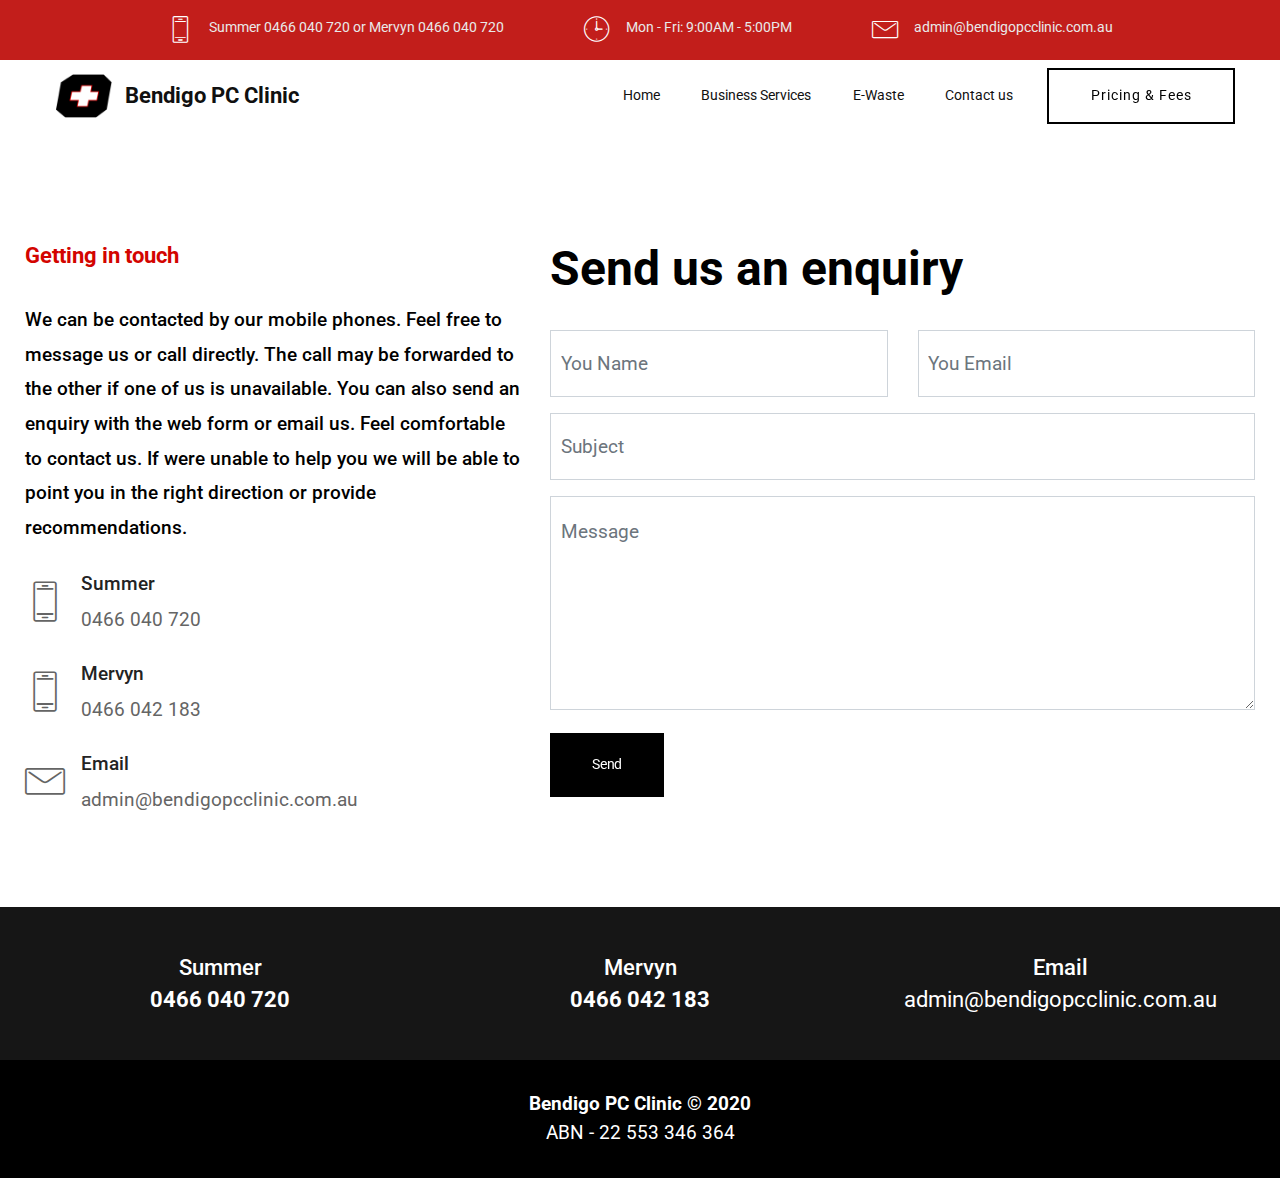
==== commit 5bc789e5: "create github pages" ====
--- a/contact-us.html
+++ b/contact-us.html
@@ -18,7 +18,6 @@
   <link rel="stylesheet" href="assets/bootstrap/css/bootstrap-reboot.min.css">
   <link rel="stylesheet" href="assets/dropdown/css/style.css">
   <link rel="stylesheet" href="assets/theme/css/style.css">
-  <link rel="stylesheet" href="assets/recaptcha.css">
   <link rel="preload" as="style" href="assets/mobirise/css/mbr-additional.css"><link rel="stylesheet" href="assets/mobirise/css/mbr-additional.css" type="text/css">
   
   
@@ -175,11 +174,11 @@
             <div class="col-lg-7 col-md-12 col-sm-12 align-left">
                 <h2 class="title2 mbr-fonts-style mbr-bold display-2">
                     Send us an enquiry</h2>
-                <div data-form-type="formoid">
+                <div>
                     <!---Formbuilder Form--->
-                    <form action="https://mobirise.eu/" method="POST" class="mbr-form form-with-styler" data-form-title="Mobirise Form"><input type="hidden" name="email" data-form-email="true" value="Rc/+blQJ1nUSKPnnNW28taSW/VgLQLwfNvdEZap0t7vclRgJLv9GFW54RyNyjDvsseAJMhKfcMr59WQ8y0OPFMZDduFH7yPPN+cQE8oSCG44l2lz1WgK2GZbfYIr/3vH">
+                    <form action="https://bendigopcclinic.com.au/contact-processor.php" method="POST" class="mbr-form form-with-styler">
                         <div class="row">
-                            <div hidden="hidden" data-form-alert="" class="alert alert-success col-12">Thanks for filling out the form!</div>
+                            
                             <div hidden="hidden" data-form-alert-danger="" class="alert alert-danger col-12">
                             </div>
                         </div>
@@ -244,7 +243,7 @@
       <div class="row">
         <div class="media-container-row mbr-white col-lg-12">
           <div class="row-copirayt col-sm-12 col-md-12 col-lg-12">
-            <p class="mbr-text mb-0 mbr-fonts-style mbr-white align-center display-7"><strong>Bendigo PC Clinic © 2020</strong><br>ABN - 2795 220 8423<br></p>
+            <p class="mbr-text mb-0 mbr-fonts-style mbr-white align-center display-7"><strong>Bendigo PC Clinic © 2020</strong><br>ABN - 22 553 346 364<br></p>
           </div>
         </div>
     </div>
@@ -261,7 +260,6 @@
   <script src="assets/dropdown/js/navbar-dropdown.js"></script>
   <script src="assets/touchswipe/jquery.touch-swipe.min.js"></script>
   <script src="assets/theme/js/script.js"></script>
-  <script src="assets/formoid.min.js"></script>
   
   
   
--- a/assets/mobirise/css/mbr-additional.css
+++ b/assets/mobirise/css/mbr-additional.css
@@ -6003,7 +6003,7 @@
 .cid-sj3sYzVqnc {
   padding-top: 45px;
   padding-bottom: 45px;
-  background-color: #e1e8ff;
+  background-color: #ffe5e4;
   position: relative;
   overflow: hidden;
 }
--- a/assets/mobirise/css/mbr-additional.css
+++ b/assets/mobirise/css/mbr-additional.css
@@ -6003,7 +6003,7 @@
 .cid-sj3sYzVqnc {
   padding-top: 45px;
   padding-bottom: 45px;
-  background-color: #e1e8ff;
+  background-color: #ffe5e4;
   position: relative;
   overflow: hidden;
 }
